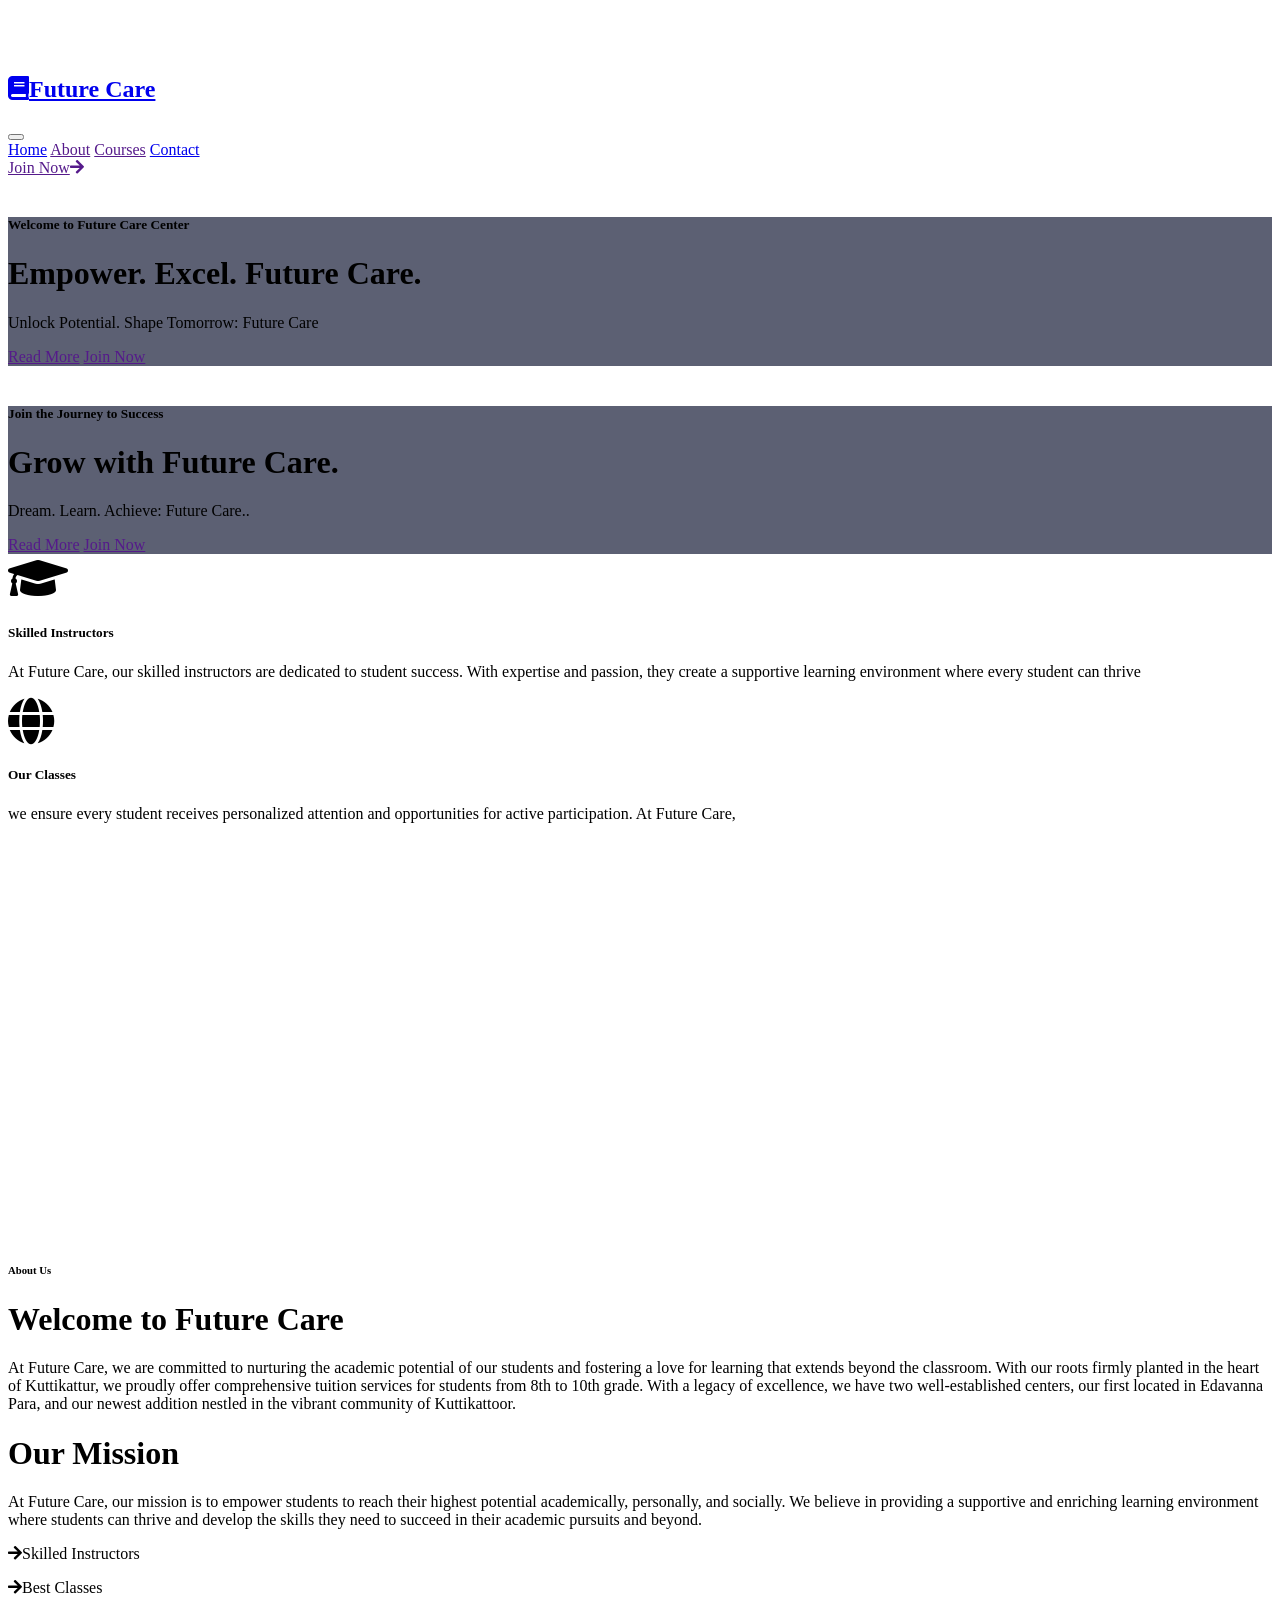
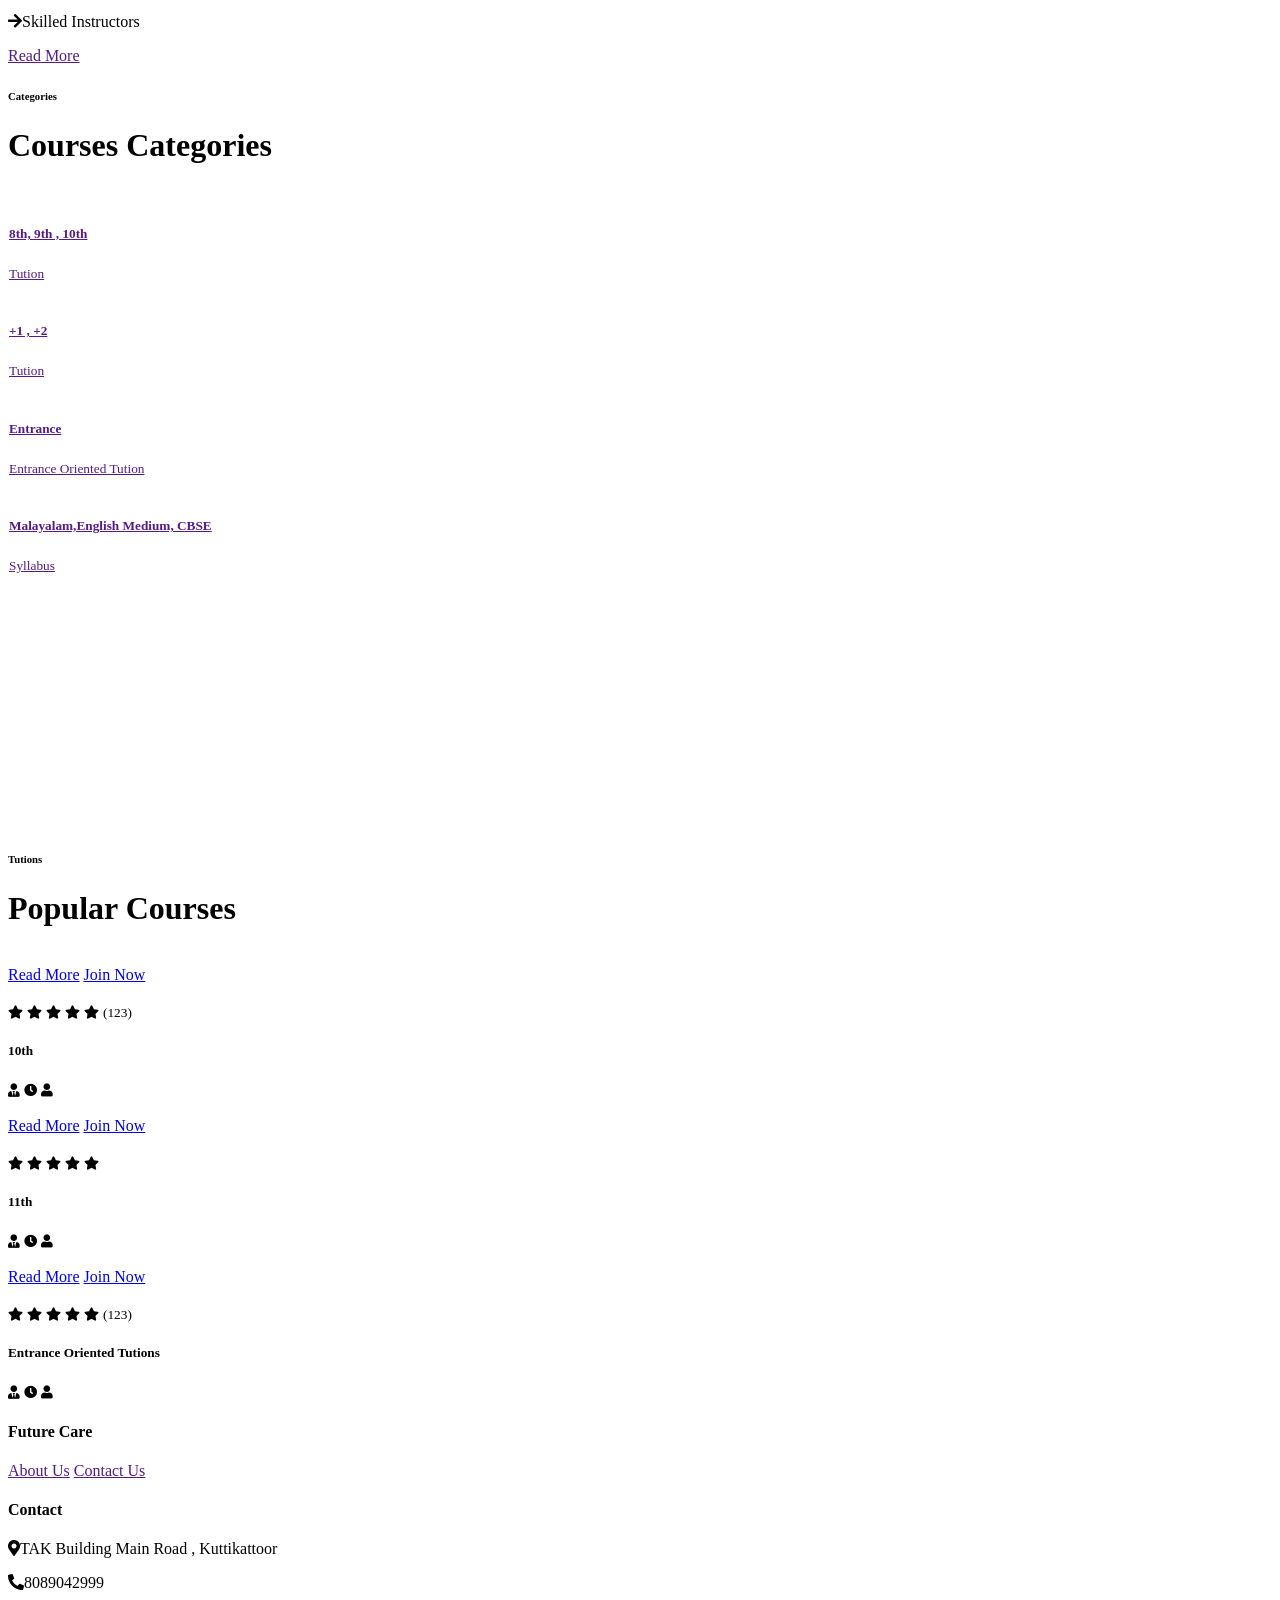
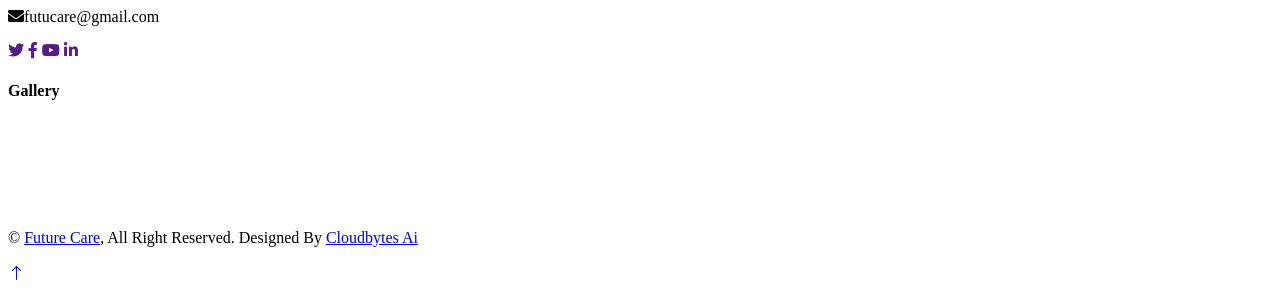
==== index.html @ c629305c "intial_commit" ====
<!DOCTYPE html>
<html lang="en">

<head>
    <meta charset="utf-8">
    <title>Future Care Tution Center</title>
    <meta content="width=device-width, initial-scale=1.0" name="viewport">
    <meta content="" name="keywords">
    <meta content="" name="description">

    <!-- Favicon -->
    <link href="img/favicon.ico" rel="icon">

    <!-- Google Web Fonts -->
    <link rel="preconnect" href="https://fonts.googleapis.com">
    <link rel="preconnect" href="https://fonts.gstatic.com" crossorigin>
    <link href="https://fonts.googleapis.com/css2?family=Heebo:wght@400;500;600&family=Nunito:wght@600;700;800&display=swap" rel="stylesheet">

    <!-- Icon Font Stylesheet -->
    <link href="https://cdnjs.cloudflare.com/ajax/libs/font-awesome/5.10.0/css/all.min.css" rel="stylesheet">
    <link href="https://cdn.jsdelivr.net/npm/bootstrap-icons@1.4.1/font/bootstrap-icons.css" rel="stylesheet">

    <!-- Libraries Stylesheet -->
    <link href="lib/animate/animate.min.css" rel="stylesheet">
    <link href="lib/owlcarousel/assets/owl.carousel.min.css" rel="stylesheet">

    <!-- Customized Bootstrap Stylesheet -->
    <link href="css/bootstrap.min.css" rel="stylesheet">

    <!-- Template Stylesheet -->
    <link href="css/style.css" rel="stylesheet">
</head>

<body>
    <!-- Spinner Start -->
    <div id="spinner" class="show bg-white position-fixed translate-middle w-100 vh-100 top-50 start-50 d-flex align-items-center justify-content-center">
        <div class="spinner-border text-primary" style="width: 3rem; height: 3rem;" role="status">
            <span class="sr-only">Loading...</span>
        </div>
    </div>
    <!-- Spinner End -->


    <!-- Navbar Start -->
    <nav class="navbar navbar-expand-lg bg-white navbar-light shadow sticky-top p-0">
        <a href="index.html" class="navbar-brand d-flex align-items-center px-4 px-lg-5">
            <h2 class="m-0 text-primary"><i class="fa fa-book me-3"></i>Future Care</h2>
        </a>
        <button type="button" class="navbar-toggler me-4" data-bs-toggle="collapse" data-bs-target="#navbarCollapse">
            <span class="navbar-toggler-icon"></span>
        </button>
        <div class="collapse navbar-collapse" id="navbarCollapse">
            <div class="navbar-nav ms-auto p-4 p-lg-0">
                <a href="index.html" class="nav-item nav-link active">Home</a>
                <a href="" class="nav-item nav-link">About</a>
                <a href="" class="nav-item nav-link">Courses</a>
                <!-- <div class="nav-item dropdown">
                    <a href="#" class="nav-link dropdown-toggle" data-bs-toggle="dropdown">Pages</a>
                    <div class="dropdown-menu fade-down m-0">
                        <a href="team.html" class="dropdown-item">Our Team</a>
                        <a href="testimonial.html" class="dropdown-item">Testimonial</a>
                        <a href="404.html" class="dropdown-item">404 Page</a>
                    </div>
                </div> -->
                <a href="contact.html" class="nav-item nav-link">Contact</a>
            </div>
            <a href="" class="btn btn-primary py-4 px-lg-5 d-none d-lg-block">Join Now<i class="fa fa-arrow-right ms-3"></i></a>
        </div>
    </nav>
    <!-- Navbar End -->


    <!-- Carousel Start -->
    <div class="container-fluid p-0 mb-5">
        <div class="owl-carousel header-carousel position-relative">
            <div class="owl-carousel-item position-relative">
                <img class="img-fluid" src="img/carousel-1.jpg" alt="">
                <div class="position-absolute top-0 start-0 w-100 h-100 d-flex align-items-center" style="background: rgba(24, 29, 56, .7);">
                    <div class="container">
                        <div class="row justify-content-start">
                            <div class="col-sm-10 col-lg-8">
                                <h5 class="text-primary text-uppercase mb-3 animated slideInDown">Welcome to Future Care Center</h5>
                                <h1 class="display-3 text-white animated slideInDown">Empower. Excel. Future Care.</h1>
                                <p class="fs-5 text-white mb-4 pb-2">Unlock Potential. Shape Tomorrow: Future Care</p>
                                <a href="" class="btn btn-primary py-md-3 px-md-5 me-3 animated slideInLeft">Read More</a>
                                <a href="" class="btn btn-light py-md-3 px-md-5 animated slideInRight">Join Now</a>
                            </div>
                        </div>
                    </div>
                </div>
            </div>
            <div class="owl-carousel-item position-relative">
                <img class="img-fluid" src="img/carousel-2.jpg" alt="">
                <div class="position-absolute top-0 start-0 w-100 h-100 d-flex align-items-center" style="background: rgba(24, 29, 56, .7);">
                    <div class="container">
                        <div class="row justify-content-start">
                            <div class="col-sm-10 col-lg-8">
                                <h5 class="text-primary text-uppercase mb-3 animated slideInDown">Join the Journey to Success </h5>
                                <h1 class="display-3 text-white animated slideInDown">Grow with Future Care.</h1>
                                <p class="fs-5 text-white mb-4 pb-2">Dream. Learn. Achieve: Future Care..</p>
                                <a href="" class="btn btn-primary py-md-3 px-md-5 me-3 animated slideInLeft">Read More</a>
                                <a href="" class="btn btn-light py-md-3 px-md-5 animated slideInRight">Join Now</a>
                            </div>
                        </div>
                    </div>
                </div>
            </div>
        </div>
    </div>
    <!-- Carousel End -->


    <!-- Service Start -->
    <div class="container-xxl py-5">
        <div class="container">
            <div class="row g-4">
                <div class="col-lg-3 col-sm-6 wow fadeInUp" data-wow-delay="0.1s">
                    <div class="service-item text-center pt-3">
                        <div class="p-4">
                            <i class="fa fa-3x fa-graduation-cap text-primary mb-4"></i>
                            <h5 class="mb-3">Skilled Instructors</h5>
                            <p>At Future Care, our skilled instructors are dedicated to student success. With expertise and passion, they create a supportive learning environment where every student can thrive</p>
                        </div>
                    </div>
                </div>
                <div class="col-lg-3 col-sm-6 wow fadeInUp" data-wow-delay="0.3s">
                    <div class="service-item text-center pt-3">
                        <div class="p-4">
                            <i class="fa fa-3x fa-globe text-primary mb-4"></i>
                            <h5 class="mb-3">Our Classes</h5>
                            <p>we ensure every student receives personalized attention and opportunities for active participation. At Future Care,</p>
                        </div>
                    </div>
                </div>
                <!-- <div class="col-lg-3 col-sm-6 wow fadeInUp" data-wow-delay="0.5s">
                    <div class="service-item text-center pt-3">
                        <div class="p-4">
                            <i class="fa fa-3x fa-home text-primary mb-4"></i>
                            <h5 class="mb-3">Home Projects</h5>
                            <p>Diam elitr kasd sed at elitr sed ipsum justo dolor sed clita amet diam</p>
                        </div>
                    </div>
                </div>
                <div class="col-lg-3 col-sm-6 wow fadeInUp" data-wow-delay="0.7s">
                    <div class="service-item text-center pt-3">
                        <div class="p-4">
                            <i class="fa fa-3x fa-book-open text-primary mb-4"></i>
                            <h5 class="mb-3">Book Library</h5>
                            <p>Diam elitr kasd sed at elitr sed ipsum justo dolor sed clita amet diam</p>
                        </div>
                    </div>
                </div> -->
            </div>
        </div>
    </div>
    <!-- Service End -->


    <!-- About Start -->
    <div class="container-xxl py-5">
        <div class="container">
            <div class="row g-5">
                <div class="col-lg-6 wow fadeInUp" data-wow-delay="0.1s" style="min-height: 400px;">
                    <div class="position-relative h-100">
                        <img class="img-fluid position-absolute w-100 h-100" src="img/about.jpg" alt="" style="object-fit: cover;">
                    </div>
                </div>
                <div class="col-lg-6 wow fadeInUp" data-wow-delay="0.3s">
                    <h6 class="section-title bg-white text-start text-primary pe-3">About Us</h6>
                    <h1 class="mb-4">Welcome to Future Care</h1>
                    <p class="mb-4">At Future Care, we are committed to nurturing the academic potential of our students and fostering a love for learning that extends beyond the classroom. With our roots firmly planted in the heart of Kuttikattur, we proudly offer comprehensive tuition services for students from 8th to 10th grade. With a legacy of excellence, we have two well-established centers, our first located in Edavanna Para, and our newest addition nestled in the vibrant community of Kuttikattoor.</p>

                    <h1 class="mb-4">Our Mission</h1>
                    <p class="mb-4">At Future Care, our mission is to empower students to reach their highest potential academically, personally, and socially. We believe in providing a supportive and enriching learning environment where students can thrive and develop the skills they need to succeed in their academic pursuits and beyond.</p>
                    <div class="row gy-2 gx-4 mb-4">
                        <div class="col-sm-6">
                            <p class="mb-0"><i class="fa fa-arrow-right text-primary me-2"></i>Skilled Instructors</p>
                        </div>
                        <div class="col-sm-6">
                            <p class="mb-0"><i class="fa fa-arrow-right text-primary me-2"></i>Best Classes</p>
                        </div>
                        <!-- <div class="col-sm-6">
                            <p class="mb-0"><i class="fa fa-arrow-right text-primary me-2"></i>International Certificate</p>
                        </div> -->
                        <div class="col-sm-6">
                            <p class="mb-0"><i class="fa fa-arrow-right text-primary me-2"></i>Skilled Instructors</p>
                        </div>
                        <!-- <div class="col-sm-6">
                            <p class="mb-0"><i class="fa fa-arrow-right text-primary me-2"></i>Online Classes</p>
                        </div>
                        <div class="col-sm-6">
                            <p class="mb-0"><i class="fa fa-arrow-right text-primary me-2"></i>International Certificate</p>
                        </div> -->
                    </div>
                    <a class="btn btn-primary py-3 px-5 mt-2" href="">Read More</a>
                </div>
            </div>
        </div>
    </div>
    <!-- About End -->


    <!-- Categories Start -->
    <div class="container-xxl py-5 category">
        <div class="container">
            <div class="text-center wow fadeInUp" data-wow-delay="0.1s">
                <h6 class="section-title bg-white text-center text-primary px-3">Categories</h6>
                <h1 class="mb-5">Courses Categories</h1>
            </div>
            <div class="row g-3">
                <div class="col-lg-7 col-md-6">
                    <div class="row g-3">
                        <div class="col-lg-12 col-md-12 wow zoomIn" data-wow-delay="0.1s">
                            <a class="position-relative d-block overflow-hidden" href="">
                                <img class="img-fluid" src="img/cat-1.jpg" alt="">
                                <div class="bg-white text-center position-absolute bottom-0 end-0 py-2 px-3" style="margin: 1px;">
                                    <h5 class="m-0">8th, 9th , 10th</h5>
                                    <small class="text-primary">Tution</small>
                                </div>
                            </a>
                        </div>
                        <div class="col-lg-6 col-md-12 wow zoomIn" data-wow-delay="0.3s">
                            <a class="position-relative d-block overflow-hidden" href="">
                                <img class="img-fluid" src="img/cat-2.jpg" alt="">
                                <div class="bg-white text-center position-absolute bottom-0 end-0 py-2 px-3" style="margin: 1px;">
                                    <h5 class="m-0">+1 , +2 </h5>
                                    <small class="text-primary">Tution</small>
                                </div>
                            </a>
                        </div>
                        <div class="col-lg-6 col-md-12 wow zoomIn" data-wow-delay="0.5s">
                            <a class="position-relative d-block overflow-hidden" href="">
                                <img class="img-fluid" src="img/cat-3.jpg" alt="">
                                <div class="bg-white text-center position-absolute bottom-0 end-0 py-2 px-3" style="margin: 1px;">
                                    <h5 class="m-0">Entrance</h5>
                                    <small class="text-primary">Entrance Oriented Tution</small>
                                </div>
                            </a>
                        </div>
                    </div>
                </div>
                <div class="col-lg-5 col-md-6 wow zoomIn" data-wow-delay="0.7s" style="min-height: 350px;">
                    <a class="position-relative d-block h-100 overflow-hidden" href="">
                        <img class="img-fluid position-absolute w-100 h-100" src="img/cat-4.jpg" alt="" style="object-fit: cover;">
                        <div class="bg-white text-center position-absolute bottom-0 end-0 py-2 px-3" style="margin:  1px;">
                            <h5 class="m-0">Malayalam,English Medium, CBSE</h5>
                            <small class="text-primary">Syllabus</small>
                        </div>
                    </a>
                </div>
            </div>
        </div>
    </div>
    <!-- Categories Start -->


    <!-- Courses Start -->
    <div class="container-xxl py-5">
        <div class="container">
            <div class="text-center wow fadeInUp" data-wow-delay="0.1s">
                <h6 class="section-title bg-white text-center text-primary px-3">Tutions</h6>
                <h1 class="mb-5">Popular Courses</h1>
            </div>
            <div class="row g-4 justify-content-center">
                <div class="col-lg-4 col-md-6 wow fadeInUp" data-wow-delay="0.1s">
                    <div class="course-item bg-light">
                        <div class="position-relative overflow-hidden">
                            <img class="img-fluid" src="img/course-1.jpg" alt="">
                            <div class="w-100 d-flex justify-content-center position-absolute bottom-0 start-0 mb-4">
                                <a href="#" class="flex-shrink-0 btn btn-sm btn-primary px-3 border-end" style="border-radius: 30px 0 0 30px;">Read More</a>
                                <a href="#" class="flex-shrink-0 btn btn-sm btn-primary px-3" style="border-radius: 0 30px 30px 0;">Join Now</a>
                            </div>
                        </div>
                        <div class="text-center p-4 pb-0">
                            <h3 class="mb-0"></h3>
                            <div class="mb-3">
                                <small class="fa fa-star text-primary"></small>
                                <small class="fa fa-star text-primary"></small>
                                <small class="fa fa-star text-primary"></small>
                                <small class="fa fa-star text-primary"></small>
                                <small class="fa fa-star text-primary"></small>
                                <small>(123)</small>
                            </div>
                            <h5 class="mb-4">10th</h5>
                        </div>
                        <div class="d-flex border-top">
                            <small class="flex-fill text-center border-end py-2"><i class="fa fa-user-tie text-primary me-2"></i></small>
                            <small class="flex-fill text-center border-end py-2"><i class="fa fa-clock text-primary me-2"></i></small>
                            <small class="flex-fill text-center py-2"><i class="fa fa-user text-primary me-2"></i></small>
                        </div>
                    </div>
                </div>
                <div class="col-lg-4 col-md-6 wow fadeInUp" data-wow-delay="0.3s">
                    <div class="course-item bg-light">
                        <div class="position-relative overflow-hidden">
                            <img class="img-fluid" src="img/course-2.jpg" alt="">
                            <div class="w-100 d-flex justify-content-center position-absolute bottom-0 start-0 mb-4">
                                <a href="#" class="flex-shrink-0 btn btn-sm btn-primary px-3 border-end" style="border-radius: 30px 0 0 30px;">Read More</a>
                                <a href="#" class="flex-shrink-0 btn btn-sm btn-primary px-3" style="border-radius: 0 30px 30px 0;">Join Now</a>
                            </div>
                        </div>
                        <div class="text-center p-4 pb-0">
                            <h3 class="mb-0"></h3>
                            <div class="mb-3">
                                <small class="fa fa-star text-primary"></small>
                                <small class="fa fa-star text-primary"></small>
                                <small class="fa fa-star text-primary"></small>
                                <small class="fa fa-star text-primary"></small>
                                <small class="fa fa-star text-primary"></small>
                                <small></small>
                            </div>
                            <h5 class="mb-4">11th</h5>
                        </div>
                        <div class="d-flex border-top">
                            <small class="flex-fill text-center border-end py-2"><i class="fa fa-user-tie text-primary me-2"></i></small>
                            <small class="flex-fill text-center border-end py-2"><i class="fa fa-clock text-primary me-2"></i></small>
                            <small class="flex-fill text-center py-2"><i class="fa fa-user text-primary me-2"></i></small>
                        </div>
                    </div>
                </div>
                <div class="col-lg-4 col-md-6 wow fadeInUp" data-wow-delay="0.5s">
                    <div class="course-item bg-light">
                        <div class="position-relative overflow-hidden">
                            <img class="img-fluid" src="img/course-3.jpg" alt="">
                            <div class="w-100 d-flex justify-content-center position-absolute bottom-0 start-0 mb-4">
                                <a href="#" class="flex-shrink-0 btn btn-sm btn-primary px-3 border-end" style="border-radius: 30px 0 0 30px;">Read More</a>
                                <a href="#" class="flex-shrink-0 btn btn-sm btn-primary px-3" style="border-radius: 0 30px 30px 0;">Join Now</a>
                            </div>
                        </div>
                        <div class="text-center p-4 pb-0">
                            <h3 class="mb-0"></h3>
                            <div class="mb-3">
                                <small class="fa fa-star text-primary"></small>
                                <small class="fa fa-star text-primary"></small>
                                <small class="fa fa-star text-primary"></small>
                                <small class="fa fa-star text-primary"></small>
                                <small class="fa fa-star text-primary"></small>
                                <small>(123)</small>
                            </div>
                            <h5 class="mb-4">Entrance Oriented Tutions</h5>
                        </div>
                        <div class="d-flex border-top">
                            <small class="flex-fill text-center border-end py-2"><i class="fa fa-user-tie text-primary me-2"></i></small>
                            <small class="flex-fill text-center border-end py-2"><i class="fa fa-clock text-primary me-2"></i></small>
                            <small class="flex-fill text-center py-2"><i class="fa fa-user text-primary me-2"></i></small>
                        </div>
                    </div>
                </div>
            </div>
        </div>
    </div>
    <!-- Courses End -->


    <!-- Team Start -->
    <!-- <div class="container-xxl py-5">
        <div class="container">
            <div class="text-center wow fadeInUp" data-wow-delay="0.1s">
                <h6 class="section-title bg-white text-center text-primary px-3">Instructors</h6>
                <h1 class="mb-5">Expert Instructors</h1>
            </div>
            <div class="row g-4">
                <div class="col-lg-3 col-md-6 wow fadeInUp" data-wow-delay="0.1s">
                    <div class="team-item bg-light">
                        <div class="overflow-hidden">
                            <img class="img-fluid" src="img/team-1.jpg" alt="">
                        </div>
                        <div class="position-relative d-flex justify-content-center" style="margin-top: -23px;">
                            <div class="bg-light d-flex justify-content-center pt-2 px-1">
                                <a class="btn btn-sm-square btn-primary mx-1" href=""><i class="fab fa-facebook-f"></i></a>
                                <a class="btn btn-sm-square btn-primary mx-1" href=""><i class="fab fa-twitter"></i></a>
                                <a class="btn btn-sm-square btn-primary mx-1" href=""><i class="fab fa-instagram"></i></a>
                            </div>
                        </div>
                        <div class="text-center p-4">
                            <h5 class="mb-0">Instructor Name</h5>
                            <small>Designation</small>
                        </div>
                    </div>
                </div>
                <div class="col-lg-3 col-md-6 wow fadeInUp" data-wow-delay="0.3s">
                    <div class="team-item bg-light">
                        <div class="overflow-hidden">
                            <img class="img-fluid" src="img/team-2.jpg" alt="">
                        </div>
                        <div class="position-relative d-flex justify-content-center" style="margin-top: -23px;">
                            <div class="bg-light d-flex justify-content-center pt-2 px-1">
                                <a class="btn btn-sm-square btn-primary mx-1" href=""><i class="fab fa-facebook-f"></i></a>
                                <a class="btn btn-sm-square btn-primary mx-1" href=""><i class="fab fa-twitter"></i></a>
                                <a class="btn btn-sm-square btn-primary mx-1" href=""><i class="fab fa-instagram"></i></a>
                            </div>
                        </div>
                        <div class="text-center p-4">
                            <h5 class="mb-0">Instructor Name</h5>
                            <small>Designation</small>
                        </div>
                    </div>
                </div>
                <div class="col-lg-3 col-md-6 wow fadeInUp" data-wow-delay="0.5s">
                    <div class="team-item bg-light">
                        <div class="overflow-hidden">
                            <img class="img-fluid" src="img/team-3.jpg" alt="">
                        </div>
                        <div class="position-relative d-flex justify-content-center" style="margin-top: -23px;">
                            <div class="bg-light d-flex justify-content-center pt-2 px-1">
                                <a class="btn btn-sm-square btn-primary mx-1" href=""><i class="fab fa-facebook-f"></i></a>
                                <a class="btn btn-sm-square btn-primary mx-1" href=""><i class="fab fa-twitter"></i></a>
                                <a class="btn btn-sm-square btn-primary mx-1" href=""><i class="fab fa-instagram"></i></a>
                            </div>
                        </div>
                        <div class="text-center p-4">
                            <h5 class="mb-0">Instructor Name</h5>
                            <small>Designation</small>
                        </div>
                    </div>
                </div>
                <div class="col-lg-3 col-md-6 wow fadeInUp" data-wow-delay="0.7s">
                    <div class="team-item bg-light">
                        <div class="overflow-hidden">
                            <img class="img-fluid" src="img/team-4.jpg" alt="">
                        </div>
                        <div class="position-relative d-flex justify-content-center" style="margin-top: -23px;">
                            <div class="bg-light d-flex justify-content-center pt-2 px-1">
                                <a class="btn btn-sm-square btn-primary mx-1" href=""><i class="fab fa-facebook-f"></i></a>
                                <a class="btn btn-sm-square btn-primary mx-1" href=""><i class="fab fa-twitter"></i></a>
                                <a class="btn btn-sm-square btn-primary mx-1" href=""><i class="fab fa-instagram"></i></a>
                            </div>
                        </div>
                        <div class="text-center p-4">
                            <h5 class="mb-0">Instructor Name</h5>
                            <small>Designation</small>
                        </div>
                    </div>
                </div>
            </div>
        </div>
    </div> -->
    <!-- Team End -->


    <!-- Testimonial Start -->
    <!-- <div class="container-xxl py-5 wow fadeInUp" data-wow-delay="0.1s">
        <div class="container">
            <div class="text-center">
                <h6 class="section-title bg-white text-center text-primary px-3">Testimonial</h6>
                <h1 class="mb-5">Our Students Say!</h1>
            </div>
            <div class="owl-carousel testimonial-carousel position-relative">
                <div class="testimonial-item text-center">
                    <img class="border rounded-circle p-2 mx-auto mb-3" src="img/testimonial-1.jpg" style="width: 80px; height: 80px;">
                    <h5 class="mb-0">Client Name</h5>
                    <p>Profession</p>
                    <div class="testimonial-text bg-light text-center p-4">
                    <p class="mb-0">Tempor erat elitr rebum at clita. Diam dolor diam ipsum sit diam amet diam et eos. Clita erat ipsum et lorem et sit.</p>
                    </div>
                </div>
                <div class="testimonial-item text-center">
                    <img class="border rounded-circle p-2 mx-auto mb-3" src="img/testimonial-2.jpg" style="width: 80px; height: 80px;">
                    <h5 class="mb-0">Client Name</h5>
                    <p>Profession</p>
                    <div class="testimonial-text bg-light text-center p-4">
                    <p class="mb-0">Tempor erat elitr rebum at clita. Diam dolor diam ipsum sit diam amet diam et eos. Clita erat ipsum et lorem et sit.</p>
                    </div>
                </div>
                <div class="testimonial-item text-center">
                    <img class="border rounded-circle p-2 mx-auto mb-3" src="img/testimonial-3.jpg" style="width: 80px; height: 80px;">
                    <h5 class="mb-0">Client Name</h5>
                    <p>Profession</p>
                    <div class="testimonial-text bg-light text-center p-4">
                    <p class="mb-0">Tempor erat elitr rebum at clita. Diam dolor diam ipsum sit diam amet diam et eos. Clita erat ipsum et lorem et sit.</p>
                    </div>
                </div>
                <div class="testimonial-item text-center">
                    <img class="border rounded-circle p-2 mx-auto mb-3" src="img/testimonial-4.jpg" style="width: 80px; height: 80px;">
                    <h5 class="mb-0">Client Name</h5>
                    <p>Profession</p>
                    <div class="testimonial-text bg-light text-center p-4">
                    <p class="mb-0">Tempor erat elitr rebum at clita. Diam dolor diam ipsum sit diam amet diam et eos. Clita erat ipsum et lorem et sit.</p>
                    </div>
                </div>
            </div>
        </div>
    </div> -->
    <!-- Testimonial End -->
        

    <!-- Footer Start -->
    <div class="container-fluid bg-dark text-light footer pt-5 mt-5 wow fadeIn" data-wow-delay="0.1s">
        <div class="container py-5">
            <div class="row g-5">
                <div class="col-lg-3 col-md-6">
                    <h4 class="text-white mb-3">Future Care</h4>
                    <a class="btn btn-link" href="">About Us</a>
                    <a class="btn btn-link" href="">Contact Us</a>
                    <!-- <a class="btn btn-link" href="">Privacy Policy</a>
                    <a class="btn btn-link" href="">Terms & Condition</a>
                    <a class="btn btn-link" href="">FAQs & Help</a> -->
                </div>
                <div class="col-lg-3 col-md-6">
                    <h4 class="text-white mb-3">Contact</h4>
                    <p class="mb-2"><i class="fa fa-map-marker-alt me-3"></i>TAK Building Main Road , Kuttikattoor</p>
                    <p class="mb-2"><i class="fa fa-phone-alt me-3"></i>8089042999</p>
                    <p class="mb-2"><i class="fa fa-envelope me-3"></i>futucare@gmail.com</p>
                    <div class="d-flex pt-2">
                        <a class="btn btn-outline-light btn-social" href=""><i class="fab fa-twitter"></i></a>
                        <a class="btn btn-outline-light btn-social" href=""><i class="fab fa-facebook-f"></i></a>
                        <a class="btn btn-outline-light btn-social" href=""><i class="fab fa-youtube"></i></a>
                        <a class="btn btn-outline-light btn-social" href=""><i class="fab fa-linkedin-in"></i></a>
                    </div>
                </div>
                <div class="col-lg-3 col-md-6">
                    <h4 class="text-white mb-3">Gallery</h4>
                    <div class="row g-2 pt-2">
                        <div class="col-4">
                            <img class="img-fluid bg-light p-1" src="img/course-1.jpg" alt="">
                        </div>
                        <div class="col-4">
                            <img class="img-fluid bg-light p-1" src="img/course-2.jpg" alt="">
                        </div>
                        <div class="col-4">
                            <img class="img-fluid bg-light p-1" src="img/course-3.jpg" alt="">
                        </div>
                        <div class="col-4">
                            <img class="img-fluid bg-light p-1" src="img/course-2.jpg" alt="">
                        </div>
                        <div class="col-4">
                            <img class="img-fluid bg-light p-1" src="img/course-3.jpg" alt="">
                        </div>
                        <div class="col-4">
                            <img class="img-fluid bg-light p-1" src="img/course-1.jpg" alt="">
                        </div>
                    </div>
                </div>
                <!-- <div class="col-lg-3 col-md-6">
                    <h4 class="text-white mb-3">Newsletter</h4>
                    <p>Dolor amet sit justo amet elitr clita ipsum elitr est.</p>
                    <div class="position-relative mx-auto" style="max-width: 400px;">
                        <input class="form-control border-0 w-100 py-3 ps-4 pe-5" type="text" placeholder="Your email">
                        <button type="button" class="btn btn-primary py-2 position-absolute top-0 end-0 mt-2 me-2">SignUp</button>
                    </div>
                </div> -->
            </div>
        </div>
        <div class="container">
            <div class="copyright">
                <div class="row">
                    <div class="col-md-6 text-center text-md-start mb-3 mb-md-0">
                        &copy; <a class="border-bottom" href="#">Future Care</a>, All Right Reserved.

                        <!--/*** This template is free as long as you keep the footer author’s credit link/attribution link/backlink. If you'd like to use the template without the footer author’s credit link/attribution link/backlink, you can purchase the Credit Removal License from "https://htmlcodex.com/credit-removal". Thank you for your support. ***/-->
                        Designed By <a class="border-bottom" href="https://Cloudbytesai.com">Cloudbytes Ai</a><br><br>
                         <a class="border-bottom" href=""></a>
                    </div>
                    <!-- <div class="col-md-6 text-center text-md-end">
                        <div class="footer-menu">
                            <a href="">Home</a>
                            <a href="">Cookies</a>
                            <a href="">Help</a>
                            <a href="">FQAs</a>
                        </div>
                    </div> -->
                </div>
            </div>
        </div>
    </div>
    <!-- Footer End -->


    <!-- Back to Top -->
    <a href="#" class="btn btn-lg btn-primary btn-lg-square back-to-top"><i class="bi bi-arrow-up"></i></a>


    <!-- JavaScript Libraries -->
    <script src="https://code.jquery.com/jquery-3.4.1.min.js"></script>
    <script src="https://cdn.jsdelivr.net/npm/bootstrap@5.0.0/dist/js/bootstrap.bundle.min.js"></script>
    <script src="lib/wow/wow.min.js"></script>
    <script src="lib/easing/easing.min.js"></script>
    <script src="lib/waypoints/waypoints.min.js"></script>
    <script src="lib/owlcarousel/owl.carousel.min.js"></script>

    <!-- Template Javascript -->
    <script src="js/main.js"></script>
</body>

</html>
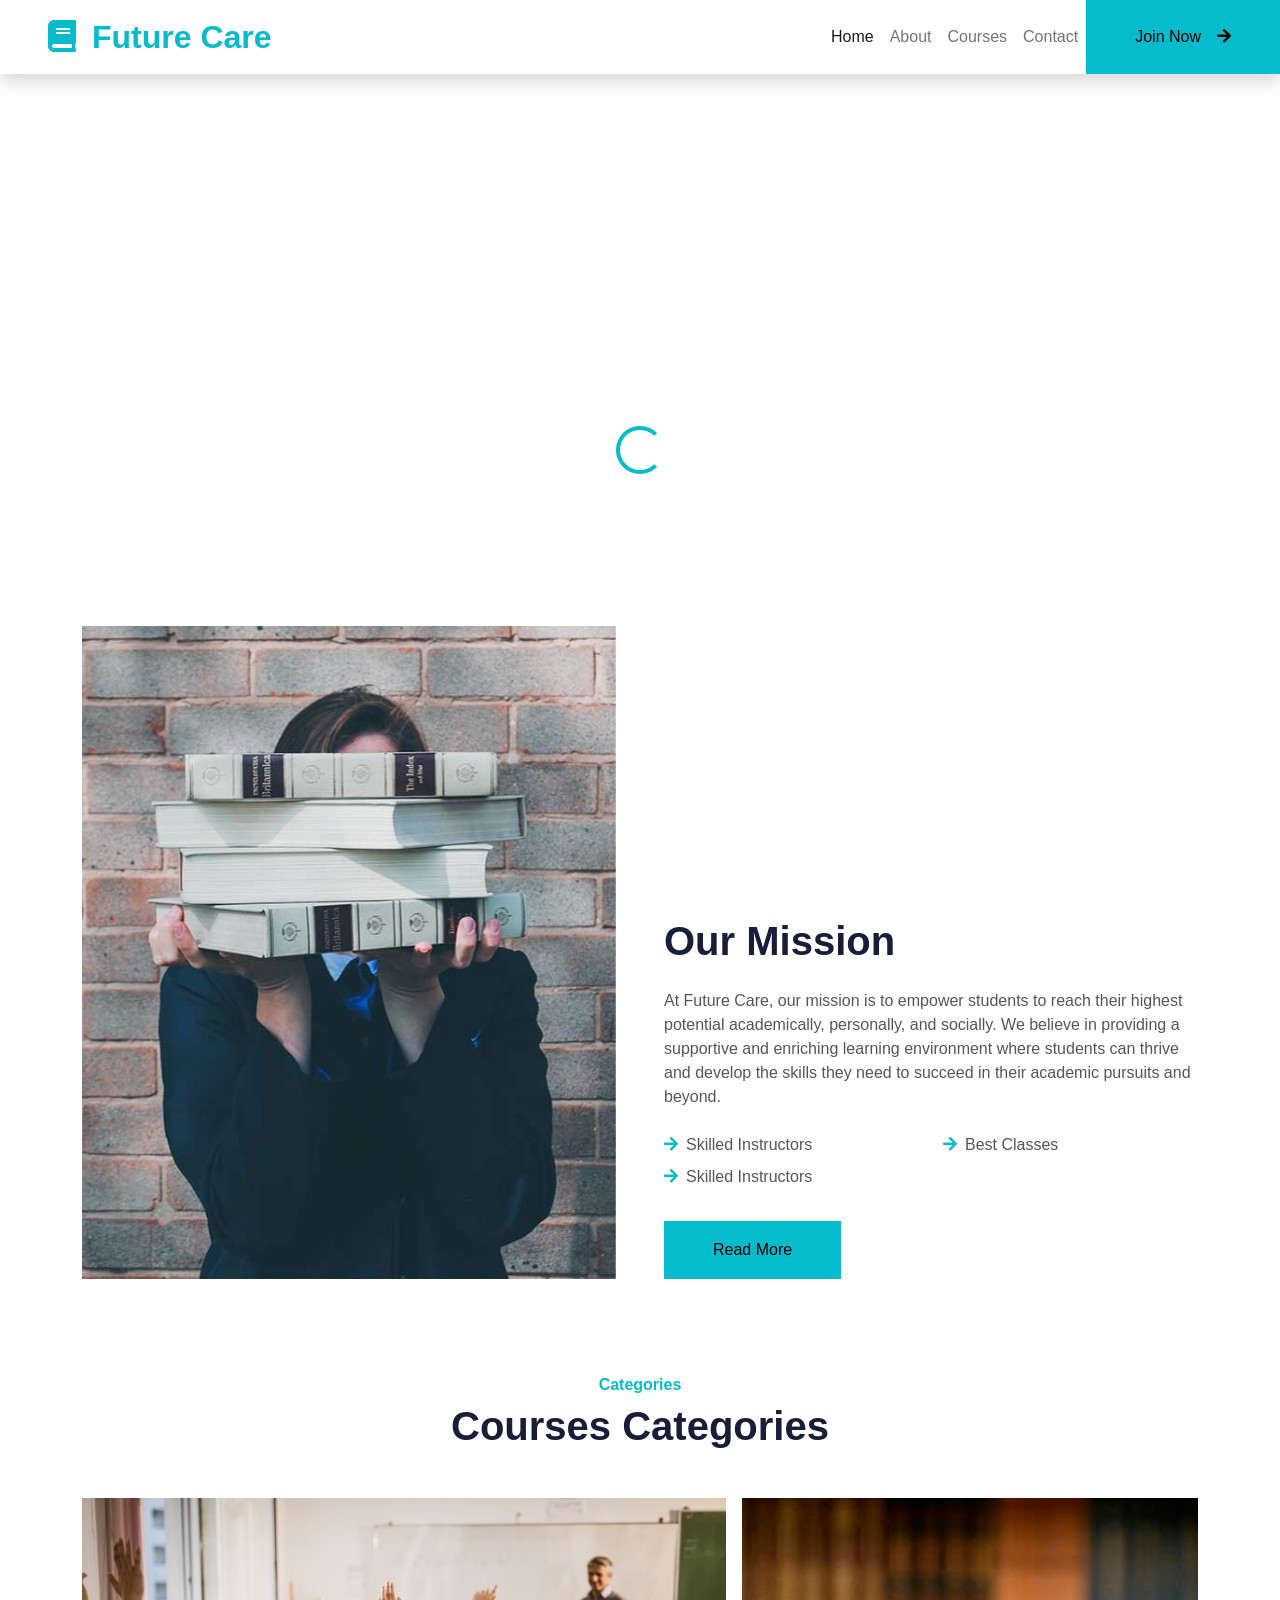
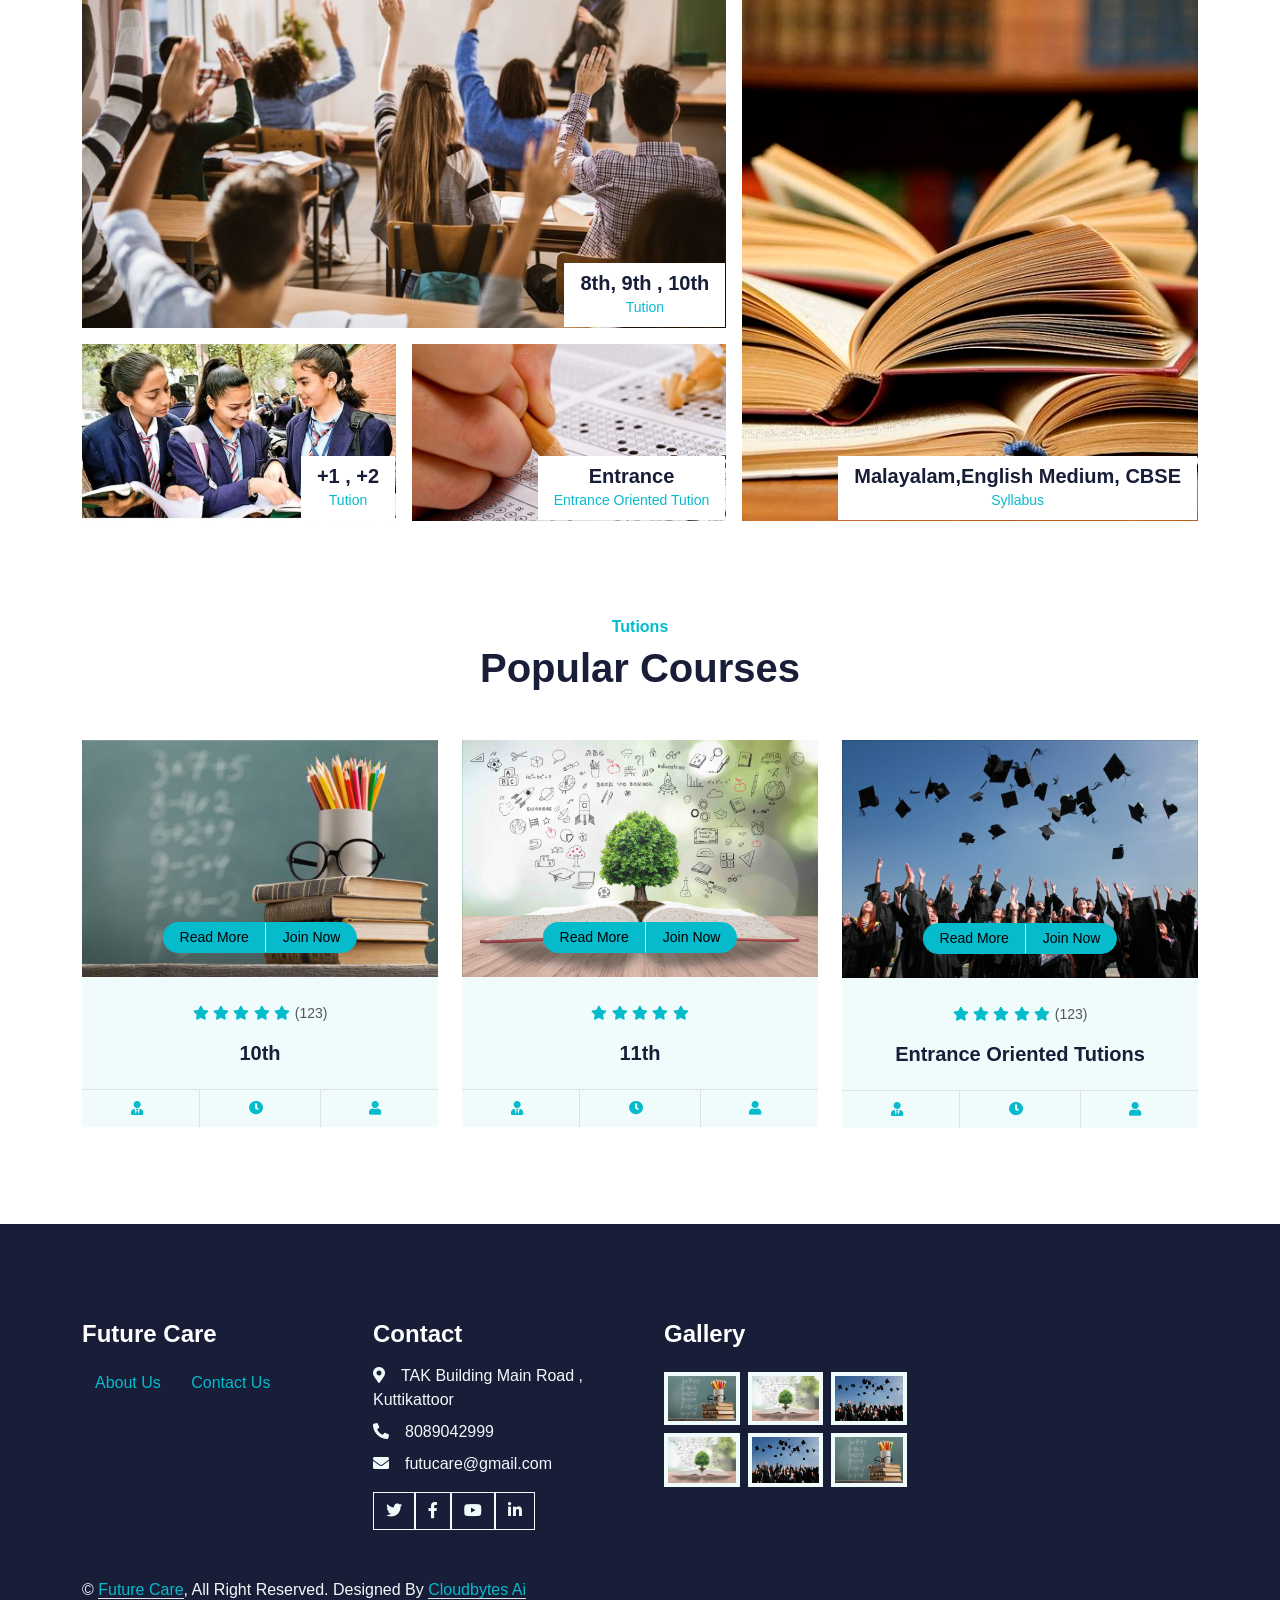
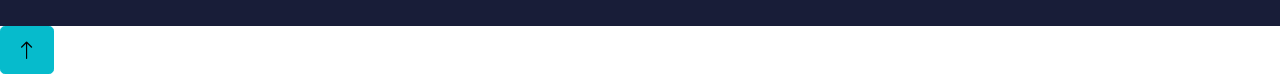
==== commit 4628ebab: "Update index.html" ====
--- a/index.html
+++ b/index.html
@@ -64,7 +64,7 @@
                 </div> -->
                 <a href="contact.html" class="nav-item nav-link">Contact</a>
             </div>
-            <a href="" class="btn btn-primary py-4 px-lg-5 d-none d-lg-block">Join Now<i class="fa fa-arrow-right ms-3"></i></a>
+            <a href="https://wa.me/8907087565?text=I'm%20interested" class="btn btn-primary py-4 px-lg-5 d-none d-lg-block">Join Now<i class="fa fa-arrow-right ms-3"></i></a>
         </div>
     </nav>
     <!-- Navbar End -->
@@ -83,7 +83,7 @@
                                 <h1 class="display-3 text-white animated slideInDown">Empower. Excel. Future Care.</h1>
                                 <p class="fs-5 text-white mb-4 pb-2">Unlock Potential. Shape Tomorrow: Future Care</p>
                                 <a href="" class="btn btn-primary py-md-3 px-md-5 me-3 animated slideInLeft">Read More</a>
-                                <a href="" class="btn btn-light py-md-3 px-md-5 animated slideInRight">Join Now</a>
+                                <a href=" https://wa.me/8907087565?text=I'm%20interested" class="btn btn-light py-md-3 px-md-5 animated slideInRight" target="_blank">Join Now</a>
                             </div>
                         </div>
                     </div>
@@ -99,7 +99,8 @@
                                 <h1 class="display-3 text-white animated slideInDown">Grow with Future Care.</h1>
                                 <p class="fs-5 text-white mb-4 pb-2">Dream. Learn. Achieve: Future Care..</p>
                                 <a href="" class="btn btn-primary py-md-3 px-md-5 me-3 animated slideInLeft">Read More</a>
-                                <a href="" class="btn btn-light py-md-3 px-md-5 animated slideInRight">Join Now</a>
+                                <a href=" https://wa.me/8907087565?text=I'm%20interested" class="btn btn-light py-md-3 px-md-5 animated slideInRight" target="_blank">Join Now</a>
+
                             </div>
                         </div>
                     </div>
@@ -348,6 +349,8 @@
                 </div>
             </div>
         </div>
+
+        
     </div>
     <!-- Courses End -->
 
@@ -565,6 +568,8 @@
     </div>
     <!-- Footer End -->
 
+   
+
 
     <!-- Back to Top -->
     <a href="#" class="btn btn-lg btn-primary btn-lg-square back-to-top"><i class="bi bi-arrow-up"></i></a>
@@ -582,4 +587,4 @@
     <script src="js/main.js"></script>
 </body>
 
-</html>+</html>
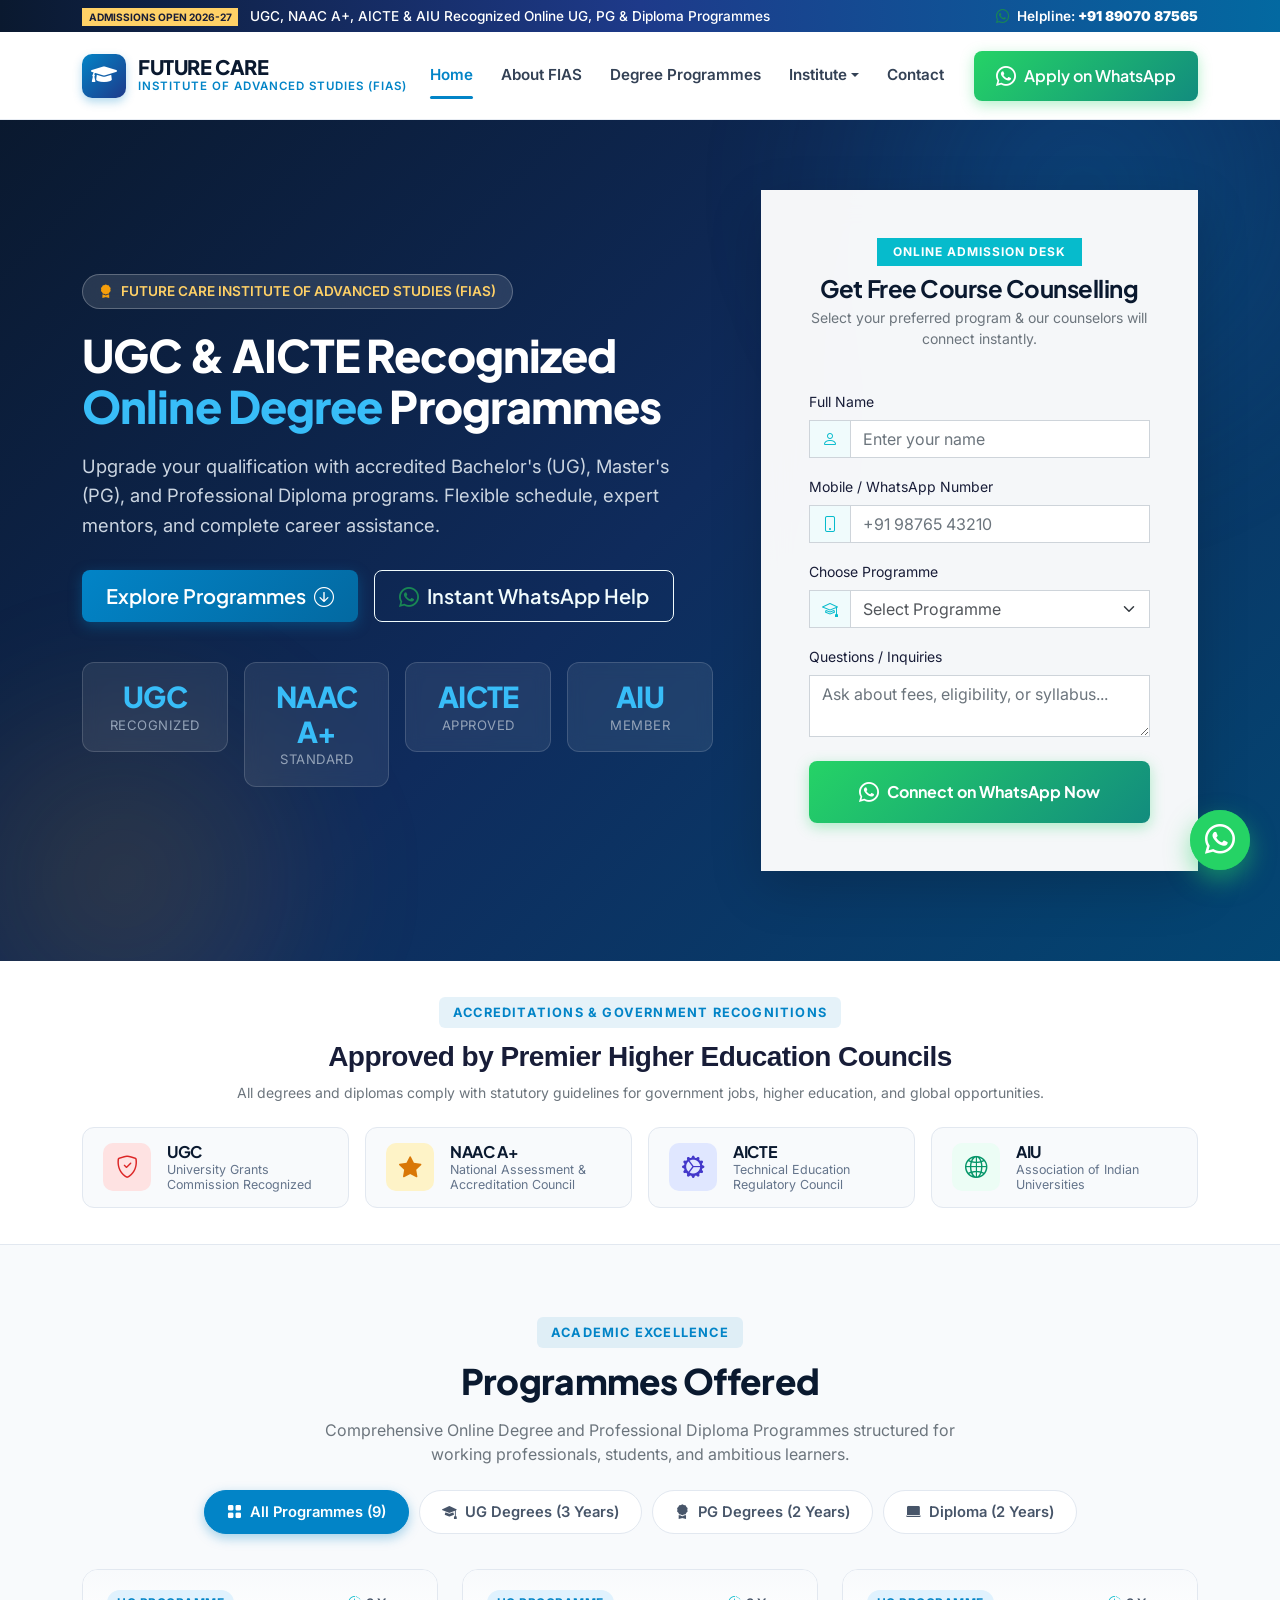
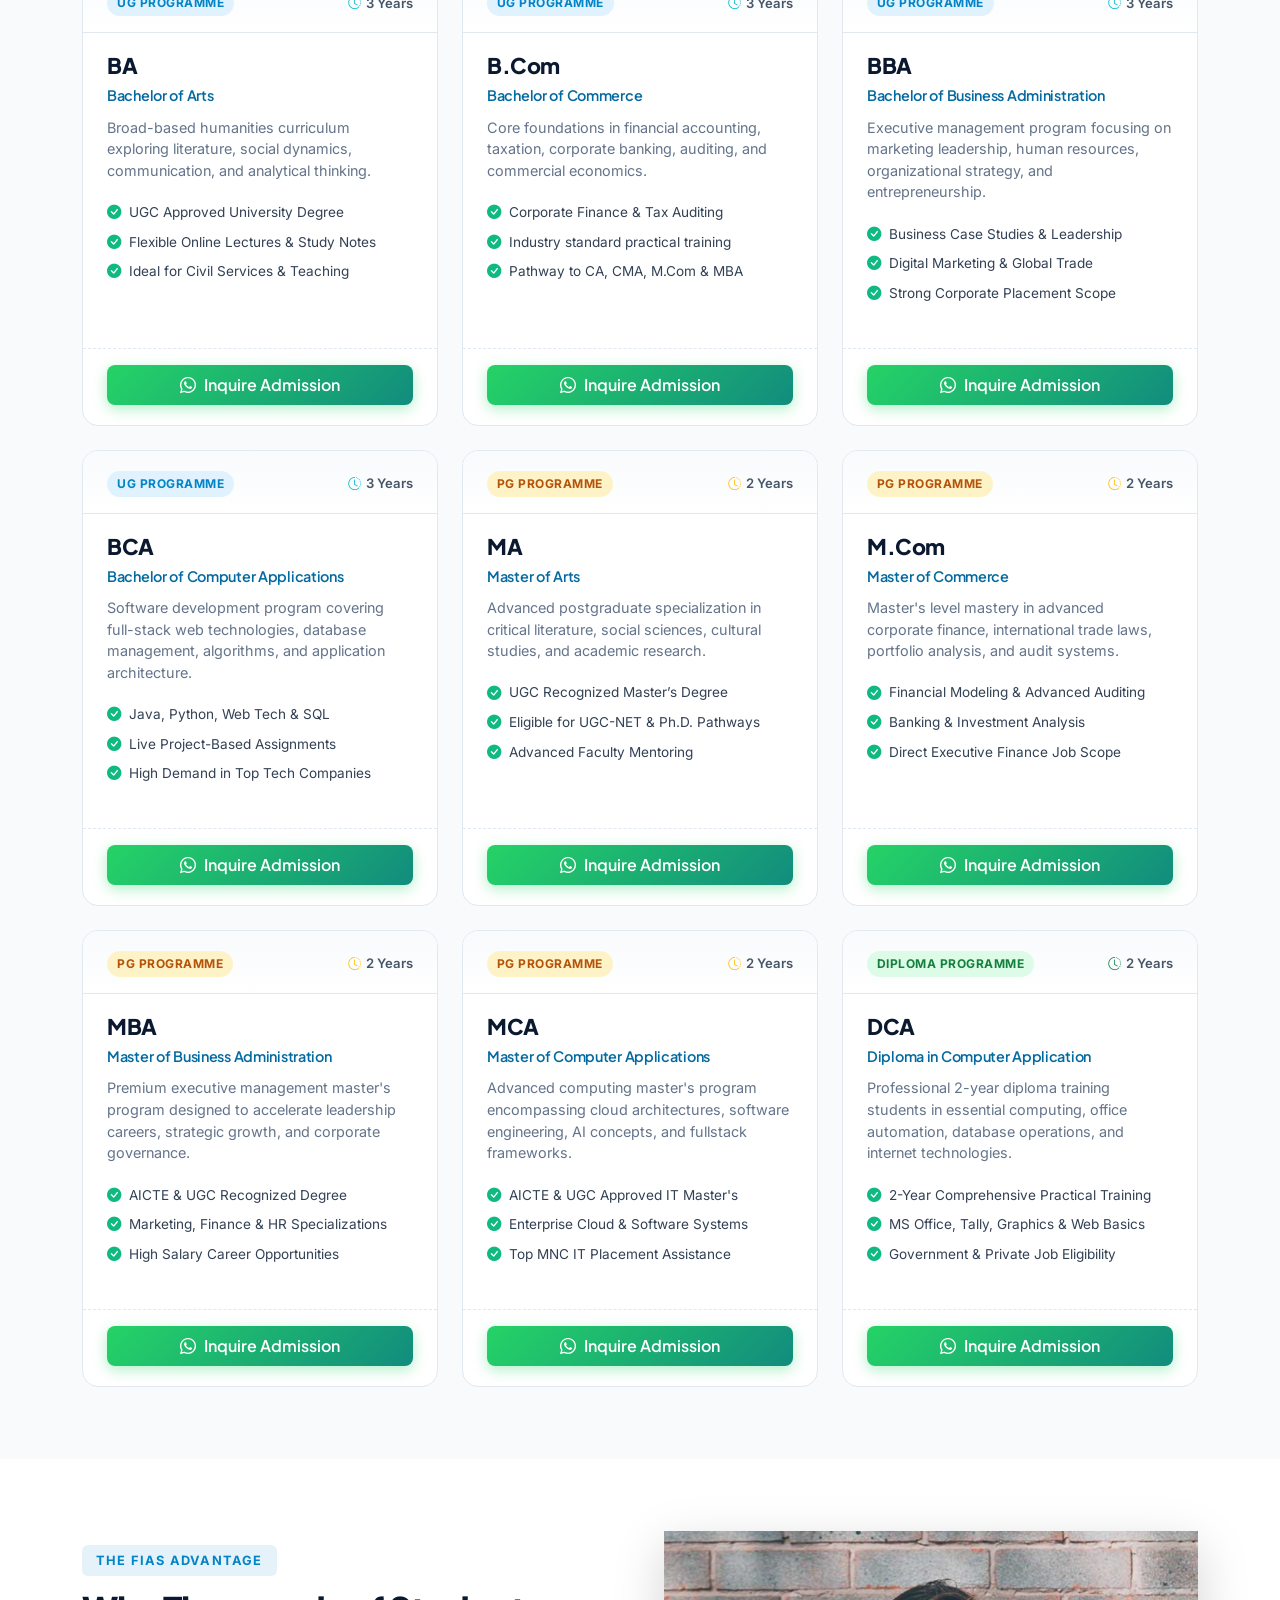
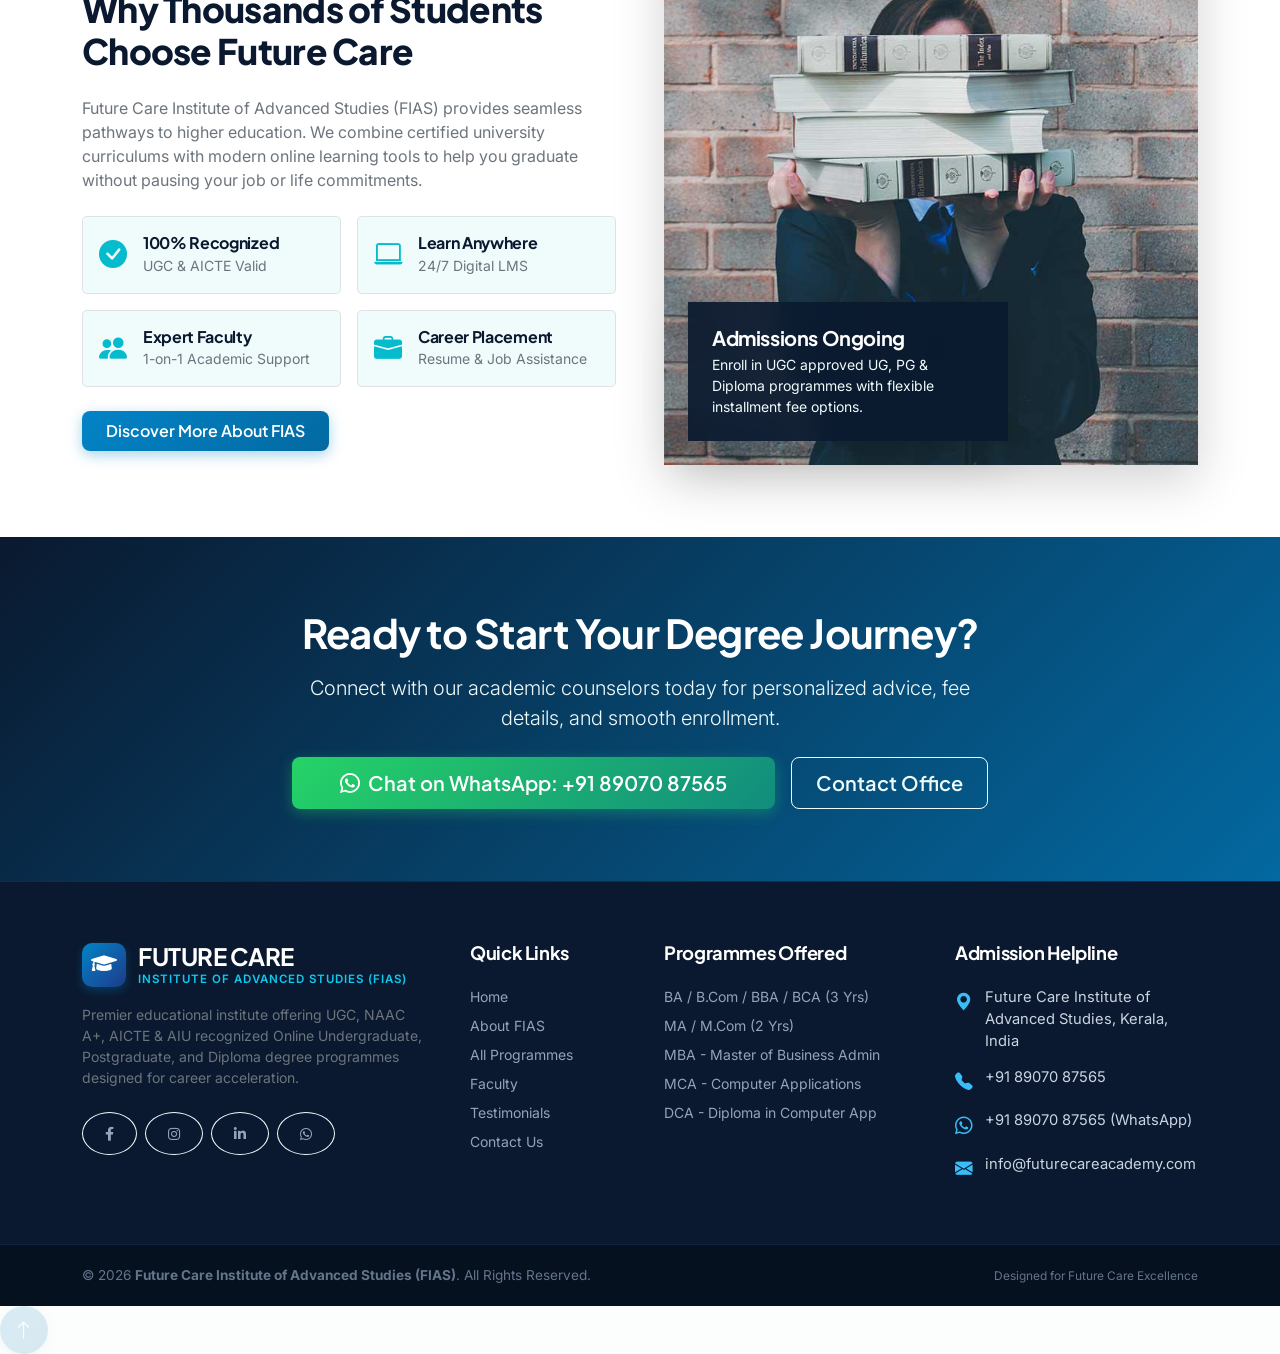
==== commit 0bd02352: "feat: update FIAS online degree programmes, regulatory recognitions, and premium UI redesign" ====
--- a/index.html
+++ b/index.html
@@ -3,10 +3,10 @@
 
 <head>
     <meta charset="utf-8">
-    <title>Future Care Tution Center</title>
+    <title>Future Care Institute of Advanced Studies (FIAS) | UGC Recognized Online Degree Programmes</title>
     <meta content="width=device-width, initial-scale=1.0" name="viewport">
-    <meta content="" name="keywords">
-    <meta content="" name="description">
+    <meta content="Future Care Institute of Advanced Studies, FIAS, Online Degree Programmes, UGC Approved, NAAC A+, AICTE, AIU, BA, BCom, BBA, BCA, MA, MCom, MBA, MCA, DCA" name="keywords">
+    <meta content="Future Care Institute of Advanced Studies (FIAS) offers UGC, NAAC A+, AICTE & AIU recognized Online UG, PG, and Diploma Programmes with flexible learning and career support." name="description">
 
     <!-- Favicon -->
     <link href="img/favicon.ico" rel="icon">
@@ -14,11 +14,11 @@
     <!-- Google Web Fonts -->
     <link rel="preconnect" href="https://fonts.googleapis.com">
     <link rel="preconnect" href="https://fonts.gstatic.com" crossorigin>
-    <link href="https://fonts.googleapis.com/css2?family=Heebo:wght@400;500;600&family=Nunito:wght@600;700;800&display=swap" rel="stylesheet">
+    <link href="https://fonts.googleapis.com/css2?family=Plus+Jakarta+Sans:wght@400;500;600;700;800&family=Inter:wght@300;400;500;600;700&display=swap" rel="stylesheet">
 
     <!-- Icon Font Stylesheet -->
-    <link href="https://cdnjs.cloudflare.com/ajax/libs/font-awesome/5.10.0/css/all.min.css" rel="stylesheet">
-    <link href="https://cdn.jsdelivr.net/npm/bootstrap-icons@1.4.1/font/bootstrap-icons.css" rel="stylesheet">
+    <link href="https://cdnjs.cloudflare.com/ajax/libs/font-awesome/5.15.4/css/all.min.css" rel="stylesheet">
+    <link href="https://cdn.jsdelivr.net/npm/bootstrap-icons@1.11.0/font/bootstrap-icons.css" rel="stylesheet">
 
     <!-- Libraries Stylesheet -->
     <link href="lib/animate/animate.min.css" rel="stylesheet">
@@ -35,549 +35,690 @@
     <!-- Spinner Start -->
     <div id="spinner" class="show bg-white position-fixed translate-middle w-100 vh-100 top-50 start-50 d-flex align-items-center justify-content-center">
         <div class="spinner-border text-primary" style="width: 3rem; height: 3rem;" role="status">
-            <span class="sr-only">Loading...</span>
+            <span class="visually-hidden">Loading Future Care...</span>
         </div>
     </div>
     <!-- Spinner End -->
 
+    <!-- Top Announcement Strip -->
+    <div class="top-notice-bar d-none d-md-block">
+        <div class="container d-flex justify-content-between align-items-center">
+            <div>
+                <span class="badge bg-gold text-dark me-2" style="background:#ffd166; font-weight:700;">ADMISSIONS OPEN 2026-27</span>
+                <span>UGC, NAAC A+, AICTE & AIU Recognized Online UG, PG & Diploma Programmes</span>
+            </div>
+            <div>
+                <a href="https://wa.me/+918907087565?text=Hello%20FIAS%20Admissions,%20I%20want%20information%20regarding%20Degree%20Admissions" target="_blank" class="text-white text-decoration-none">
+                    <i class="bi bi-whatsapp text-success me-1"></i> Helpline: <strong>+91 89070 87565</strong>
+                </a>
+            </div>
+        </div>
+    </div>
 
     <!-- Navbar Start -->
-    <nav class="navbar navbar-expand-lg bg-white navbar-light shadow sticky-top p-0">
-        <a href="index.html" class="navbar-brand d-flex align-items-center px-4 px-lg-5">
-            <h2 class="m-0 text-primary"><i class="fa fa-book me-3"></i>Future Care</h2>
-        </a>
-        <button type="button" class="navbar-toggler me-4" data-bs-toggle="collapse" data-bs-target="#navbarCollapse">
-            <span class="navbar-toggler-icon"></span>
-        </button>
-        <div class="collapse navbar-collapse" id="navbarCollapse">
-            <div class="navbar-nav ms-auto p-4 p-lg-0">
-                <a href="index.html" class="nav-item nav-link active">Home</a>
-                <a href="" class="nav-item nav-link">About</a>
-                <a href="" class="nav-item nav-link">Courses</a>
-                <!-- <div class="nav-item dropdown">
-                    <a href="#" class="nav-link dropdown-toggle" data-bs-toggle="dropdown">Pages</a>
-                    <div class="dropdown-menu fade-down m-0">
-                        <a href="team.html" class="dropdown-item">Our Team</a>
-                        <a href="testimonial.html" class="dropdown-item">Testimonial</a>
-                        <a href="404.html" class="dropdown-item">404 Page</a>
-                    </div>
-                </div> -->
-                <a href="contact.html" class="nav-item nav-link">Contact</a>
-            </div>
-            <a href="https://wa.me/8907087565?text=I'm%20interested" class="btn btn-primary py-4 px-lg-5 d-none d-lg-block">Join Now<i class="fa fa-arrow-right ms-3"></i></a>
+    <nav class="navbar navbar-expand-lg navbar-custom sticky-top p-0">
+        <div class="container py-2">
+            <a href="index.html" class="navbar-brand-logo text-decoration-none">
+                <div class="brand-icon-box">
+                    <i class="fa fa-graduation-cap"></i>
+                </div>
+                <div>
+                    <h1 class="brand-title">FUTURE CARE</h1>
+                    <p class="brand-subtitle">Institute of Advanced Studies (FIAS)</p>
+                </div>
+            </a>
+            <button type="button" class="navbar-toggler me-2 border-0" data-bs-toggle="collapse" data-bs-target="#navbarCollapse">
+                <i class="fa fa-bars text-primary fs-3"></i>
+            </button>
+            <div class="collapse navbar-collapse" id="navbarCollapse">
+                <div class="navbar-nav ms-auto py-3 py-lg-0 align-items-lg-center">
+                    <a href="index.html" class="nav-item nav-link active">Home</a>
+                    <a href="about.html" class="nav-item nav-link">About FIAS</a>
+                    <a href="courses.html" class="nav-item nav-link">Degree Programmes</a>
+                    <div class="nav-item dropdown">
+                        <a href="#" class="nav-link dropdown-toggle" data-bs-toggle="dropdown">Institute</a>
+                        <div class="dropdown-menu border-0 shadow-sm m-0">
+                            <a href="team.html" class="dropdown-item">Academic Faculty</a>
+                            <a href="testimonial.html" class="dropdown-item">Student Success Stories</a>
+                            <a href="404.html" class="dropdown-item">Admission FAQ</a>
+                        </div>
+                    </div>
+                    <a href="contact.html" class="nav-item nav-link">Contact</a>
+                </div>
+                <div class="d-flex align-items-center ms-lg-3 my-2 my-lg-0">
+                    <a href="https://wa.me/+918907087565?text=Hello%20FIAS,%20I%20would%20like%20to%20apply%20for%20Online%20Degree%20Programme" target="_blank" class="btn btn-whatsapp d-flex align-items-center gap-2">
+                        <i class="bi bi-whatsapp fs-5"></i>
+                        <span>Apply on WhatsApp</span>
+                    </a>
+                </div>
+            </div>
         </div>
     </nav>
     <!-- Navbar End -->
 
-
-    <!-- Carousel Start -->
-    <div class="container-fluid p-0 mb-5">
-        <div class="owl-carousel header-carousel position-relative">
-            <div class="owl-carousel-item position-relative">
-                <img class="img-fluid" src="img/carousel-1.jpg" alt="">
-                <div class="position-absolute top-0 start-0 w-100 h-100 d-flex align-items-center" style="background: rgba(24, 29, 56, .7);">
-                    <div class="container">
-                        <div class="row justify-content-start">
-                            <div class="col-sm-10 col-lg-8">
-                                <h5 class="text-primary text-uppercase mb-3 animated slideInDown">Welcome to Future Care Center</h5>
-                                <h1 class="display-3 text-white animated slideInDown">Empower. Excel. Future Care.</h1>
-                                <p class="fs-5 text-white mb-4 pb-2">Unlock Potential. Shape Tomorrow: Future Care</p>
-                                <a href="" class="btn btn-primary py-md-3 px-md-5 me-3 animated slideInLeft">Read More</a>
-                                <a href=" https://wa.me/8907087565?text=I'm%20interested" class="btn btn-light py-md-3 px-md-5 animated slideInRight" target="_blank">Join Now</a>
-                            </div>
-                        </div>
-                    </div>
-                </div>
-            </div>
-            <div class="owl-carousel-item position-relative">
-                <img class="img-fluid" src="img/carousel-2.jpg" alt="">
-                <div class="position-absolute top-0 start-0 w-100 h-100 d-flex align-items-center" style="background: rgba(24, 29, 56, .7);">
-                    <div class="container">
-                        <div class="row justify-content-start">
-                            <div class="col-sm-10 col-lg-8">
-                                <h5 class="text-primary text-uppercase mb-3 animated slideInDown">Join the Journey to Success </h5>
-                                <h1 class="display-3 text-white animated slideInDown">Grow with Future Care.</h1>
-                                <p class="fs-5 text-white mb-4 pb-2">Dream. Learn. Achieve: Future Care..</p>
-                                <a href="" class="btn btn-primary py-md-3 px-md-5 me-3 animated slideInLeft">Read More</a>
-                                <a href=" https://wa.me/8907087565?text=I'm%20interested" class="btn btn-light py-md-3 px-md-5 animated slideInRight" target="_blank">Join Now</a>
-
-                            </div>
-                        </div>
-                    </div>
-                </div>
-            </div>
-        </div>
-    </div>
-    <!-- Carousel End -->
-
-
-    <!-- Service Start -->
-    <div class="container-xxl py-5">
+    <!-- Hero Section Start -->
+    <header class="hero-wrapper">
+        <div class="container position-relative" style="z-index: 2;">
+            <div class="row align-items-center g-5">
+                <div class="col-lg-7">
+                    <div class="hero-badge">
+                        <i class="bi bi-award-fill text-gold"></i>
+                        <span>FUTURE CARE INSTITUTE OF ADVANCED STUDIES (FIAS)</span>
+                    </div>
+                    <h1 class="hero-title">
+                        UGC & AICTE Recognized <span style="color: #38bdf8;">Online Degree</span> Programmes
+                    </h1>
+                    <p class="hero-lead">
+                        Upgrade your qualification with accredited Bachelor's (UG), Master's (PG), and Professional Diploma programs. Flexible schedule, expert mentors, and complete career assistance.
+                    </p>
+                    <div class="d-flex flex-wrap gap-3 mb-4">
+                        <a href="#programmes" class="btn btn-primary btn-lg px-4 d-inline-flex align-items-center gap-2">
+                            <span>Explore Programmes</span>
+                            <i class="bi bi-arrow-down-circle"></i>
+                        </a>
+                        <a href="https://wa.me/+918907087565?text=Hello%20Future%20Care%20Institute,%20please%20send%20me%20the%20degree%20course%20details" target="_blank" class="btn btn-outline-light btn-lg px-4 d-inline-flex align-items-center gap-2">
+                            <i class="bi bi-whatsapp text-success fs-5"></i>
+                            <span>Instant WhatsApp Help</span>
+                        </a>
+                    </div>
+                    <div class="row g-3 pt-3">
+                        <div class="col-6 col-md-3">
+                            <div class="hero-stat-card">
+                                <h3>UGC</h3>
+                                <p>Recognized</p>
+                            </div>
+                        </div>
+                        <div class="col-6 col-md-3">
+                            <div class="hero-stat-card">
+                                <h3>NAAC A+</h3>
+                                <p>Standard</p>
+                            </div>
+                        </div>
+                        <div class="col-6 col-md-3">
+                            <div class="hero-stat-card">
+                                <h3>AICTE</h3>
+                                <p>Approved</p>
+                            </div>
+                        </div>
+                        <div class="col-6 col-md-3">
+                            <div class="hero-stat-card">
+                                <h3>AIU</h3>
+                                <p>Member</p>
+                            </div>
+                        </div>
+                    </div>
+                </div>
+                <div class="col-lg-5">
+                    <div class="card border-0 rounded-4 shadow-lg p-4 p-md-5" style="background: rgba(255, 255, 255, 0.96); backdrop-filter: blur(16px);">
+                        <div class="text-center mb-4">
+                            <span class="badge bg-primary px-3 py-2 text-uppercase mb-2" style="letter-spacing:1px;">Online Admission Desk</span>
+                            <h4 class="fw-bold mb-1" style="color: var(--fias-navy);">Get Free Course Counselling</h4>
+                            <p class="text-muted small">Select your preferred program & our counselors will connect instantly.</p>
+                        </div>
+                        <form id="quickInquiryForm">
+                            <div class="mb-3">
+                                <label class="form-label fw-semibold text-dark small">Full Name</label>
+                                <div class="input-group">
+                                    <span class="input-group-text bg-light"><i class="bi bi-person text-primary"></i></span>
+                                    <input type="text" id="inquiryName" class="form-control" placeholder="Enter your name" required>
+                                </div>
+                            </div>
+                            <div class="mb-3">
+                                <label class="form-label fw-semibold text-dark small">Mobile / WhatsApp Number</label>
+                                <div class="input-group">
+                                    <span class="input-group-text bg-light"><i class="bi bi-phone text-primary"></i></span>
+                                    <input type="tel" id="inquiryPhone" class="form-control" placeholder="+91 98765 43210" required>
+                                </div>
+                            </div>
+                            <div class="mb-3">
+                                <label class="form-label fw-semibold text-dark small">Choose Programme</label>
+                                <div class="input-group">
+                                    <span class="input-group-text bg-light"><i class="bi bi-mortarboard text-primary"></i></span>
+                                    <select class="form-select" id="modalProgramSelect" required>
+                                        <option value="" selected disabled>Select Programme</option>
+                                        <optgroup label="Undergraduate (UG - 3 Years)">
+                                            <option value="BA (3 Years)">BA - Bachelor of Arts (3 Years)</option>
+                                            <option value="B.Com (3 Years)">B.Com - Bachelor of Commerce (3 Years)</option>
+                                            <option value="BBA (3 Years)">BBA - Business Administration (3 Years)</option>
+                                            <option value="BCA (3 Years)">BCA - Computer Applications (3 Years)</option>
+                                        </optgroup>
+                                        <optgroup label="Postgraduate (PG - 2 Years)">
+                                            <option value="MA (2 Years)">MA - Master of Arts (2 Years)</option>
+                                            <option value="M.Com (2 Years)">M.Com - Master of Commerce (2 Years)</option>
+                                            <option value="MBA (2 Years)">MBA - Business Administration (2 Years)</option>
+                                            <option value="MCA (2 Years)">MCA - Computer Applications (2 Years)</option>
+                                        </optgroup>
+                                        <optgroup label="Diploma Programmes">
+                                            <option value="Diploma in Computer Application (2 Years)">DCA - Diploma in Computer Application (2 Years)</option>
+                                        </optgroup>
+                                    </select>
+                                </div>
+                            </div>
+                            <div class="mb-4">
+                                <label class="form-label fw-semibold text-dark small">Questions / Inquiries</label>
+                                <textarea id="inquiryMessage" class="form-control" rows="2" placeholder="Ask about fees, eligibility, or syllabus..."></textarea>
+                            </div>
+                            <button type="submit" class="btn btn-whatsapp w-100 py-3 fw-bold fs-6 d-flex align-items-center justify-content-center gap-2">
+                                <i class="bi bi-whatsapp fs-5"></i>
+                                <span>Connect on WhatsApp Now</span>
+                            </button>
+                        </form>
+                    </div>
+                </div>
+            </div>
+        </div>
+    </header>
+    <!-- Hero Section End -->
+
+    <!-- Regulatory Approvals / Recognitions Section Start -->
+    <section class="recognition-section">
         <div class="container">
-            <div class="row g-4">
-                <div class="col-lg-3 col-sm-6 wow fadeInUp" data-wow-delay="0.1s">
-                    <div class="service-item text-center pt-3">
-                        <div class="p-4">
-                            <i class="fa fa-3x fa-graduation-cap text-primary mb-4"></i>
-                            <h5 class="mb-3">Skilled Instructors</h5>
-                            <p>At Future Care, our skilled instructors are dedicated to student success. With expertise and passion, they create a supportive learning environment where every student can thrive</p>
-                        </div>
-                    </div>
-                </div>
-                <div class="col-lg-3 col-sm-6 wow fadeInUp" data-wow-delay="0.3s">
-                    <div class="service-item text-center pt-3">
-                        <div class="p-4">
-                            <i class="fa fa-3x fa-globe text-primary mb-4"></i>
-                            <h5 class="mb-3">Our Classes</h5>
-                            <p>we ensure every student receives personalized attention and opportunities for active participation. At Future Care,</p>
-                        </div>
-                    </div>
-                </div>
-                <!-- <div class="col-lg-3 col-sm-6 wow fadeInUp" data-wow-delay="0.5s">
-                    <div class="service-item text-center pt-3">
-                        <div class="p-4">
-                            <i class="fa fa-3x fa-home text-primary mb-4"></i>
-                            <h5 class="mb-3">Home Projects</h5>
-                            <p>Diam elitr kasd sed at elitr sed ipsum justo dolor sed clita amet diam</p>
-                        </div>
-                    </div>
-                </div>
-                <div class="col-lg-3 col-sm-6 wow fadeInUp" data-wow-delay="0.7s">
-                    <div class="service-item text-center pt-3">
-                        <div class="p-4">
-                            <i class="fa fa-3x fa-book-open text-primary mb-4"></i>
-                            <h5 class="mb-3">Book Library</h5>
-                            <p>Diam elitr kasd sed at elitr sed ipsum justo dolor sed clita amet diam</p>
-                        </div>
-                    </div>
-                </div> -->
-            </div>
-        </div>
-    </div>
-    <!-- Service End -->
-
-
-    <!-- About Start -->
-    <div class="container-xxl py-5">
-        <div class="container">
+            <div class="text-center mb-4">
+                <span class="section-tag">Accreditations & Government Recognitions</span>
+                <h2 class="h3 fw-bold mb-2">Approved by Premier Higher Education Councils</h2>
+                <p class="text-muted small">All degrees and diplomas comply with statutory guidelines for government jobs, higher education, and global opportunities.</p>
+            </div>
+            <div class="row g-3 justify-content-center">
+                <div class="col-6 col-md-3">
+                    <div class="recognition-card">
+                        <div class="recognition-badge-icon badge-ugc">
+                            <i class="bi bi-shield-check"></i>
+                        </div>
+                        <div>
+                            <h6>UGC</h6>
+                            <span>University Grants Commission Recognized</span>
+                        </div>
+                    </div>
+                </div>
+                <div class="col-6 col-md-3">
+                    <div class="recognition-card">
+                        <div class="recognition-badge-icon badge-naac">
+                            <i class="bi bi-star-fill"></i>
+                        </div>
+                        <div>
+                            <h6>NAAC A+</h6>
+                            <span>National Assessment & Accreditation Council</span>
+                        </div>
+                    </div>
+                </div>
+                <div class="col-6 col-md-3">
+                    <div class="recognition-card">
+                        <div class="recognition-badge-icon badge-aicte">
+                            <i class="bi bi-gear-wide-connected"></i>
+                        </div>
+                        <div>
+                            <h6>AICTE</h6>
+                            <span>Technical Education Regulatory Council</span>
+                        </div>
+                    </div>
+                </div>
+                <div class="col-6 col-md-3">
+                    <div class="recognition-card">
+                        <div class="recognition-badge-icon badge-aiu">
+                            <i class="bi bi-globe2"></i>
+                        </div>
+                        <div>
+                            <h6>AIU</h6>
+                            <span>Association of Indian Universities</span>
+                        </div>
+                    </div>
+                </div>
+            </div>
+        </div>
+    </section>
+    <!-- Regulatory Approvals Section End -->
+
+    <!-- Programmes Offered Section Start -->
+    <section id="programmes" class="py-5" style="background-color: #f8fafc;">
+        <div class="container py-4">
+            <div class="text-center mb-4">
+                <span class="section-tag">ACADEMIC EXCELLENCE</span>
+                <h2 class="section-main-heading mb-3">Programmes Offered</h2>
+                <p class="text-muted mx-auto" style="max-width: 650px;">
+                    Comprehensive Online Degree and Professional Diploma Programmes structured for working professionals, students, and ambitious learners.
+                </p>
+            </div>
+
+            <!-- Course Filter Tabs -->
+            <div class="course-filter-nav">
+                <button class="filter-btn active" data-filter="all">
+                    <i class="bi bi-grid-fill"></i> All Programmes (9)
+                </button>
+                <button class="filter-btn" data-filter="ug">
+                    <i class="bi bi-mortarboard-fill"></i> UG Degrees (3 Years)
+                </button>
+                <button class="filter-btn" data-filter="pg">
+                    <i class="bi bi-award-fill"></i> PG Degrees (2 Years)
+                </button>
+                <button class="filter-btn" data-filter="diploma">
+                    <i class="bi bi-laptop-fill"></i> Diploma (2 Years)
+                </button>
+            </div>
+
+            <!-- Course Cards Grid -->
+            <div class="row g-4" id="courseCardsContainer">
+
+                <!-- 1. BA -->
+                <div class="col-lg-4 col-md-6 course-item-col" data-category="ug">
+                    <div class="fias-course-card">
+                        <div class="course-card-header d-flex justify-content-between align-items-center">
+                            <span class="course-category-badge badge-ug">UG Programme</span>
+                            <span class="course-duration-pill"><i class="bi bi-clock-history text-primary"></i> 3 Years</span>
+                        </div>
+                        <div class="course-card-body">
+                            <h3 class="course-title">BA</h3>
+                            <h5 class="course-full-name">Bachelor of Arts</h5>
+                            <p class="course-description">
+                                Broad-based humanities curriculum exploring literature, social dynamics, communication, and analytical thinking.
+                            </p>
+                            <ul class="course-features-list">
+                                <li><i class="bi bi-check-circle-fill"></i> UGC Approved University Degree</li>
+                                <li><i class="bi bi-check-circle-fill"></i> Flexible Online Lectures & Study Notes</li>
+                                <li><i class="bi bi-check-circle-fill"></i> Ideal for Civil Services & Teaching</li>
+                            </ul>
+                        </div>
+                        <div class="course-card-footer">
+                            <a href="https://wa.me/+918907087565?text=Hello%20FIAS,%20I%20am%20interested%20in%20BA%20(Bachelor%20of%20Arts)%20Admission" target="_blank" class="btn btn-whatsapp w-100 py-2 d-flex align-items-center justify-content-center gap-2">
+                                <i class="bi bi-whatsapp"></i> Inquire Admission
+                            </a>
+                        </div>
+                    </div>
+                </div>
+
+                <!-- 2. B.Com -->
+                <div class="col-lg-4 col-md-6 course-item-col" data-category="ug">
+                    <div class="fias-course-card">
+                        <div class="course-card-header d-flex justify-content-between align-items-center">
+                            <span class="course-category-badge badge-ug">UG Programme</span>
+                            <span class="course-duration-pill"><i class="bi bi-clock-history text-primary"></i> 3 Years</span>
+                        </div>
+                        <div class="course-card-body">
+                            <h3 class="course-title">B.Com</h3>
+                            <h5 class="course-full-name">Bachelor of Commerce</h5>
+                            <p class="course-description">
+                                Core foundations in financial accounting, taxation, corporate banking, auditing, and commercial economics.
+                            </p>
+                            <ul class="course-features-list">
+                                <li><i class="bi bi-check-circle-fill"></i> Corporate Finance & Tax Auditing</li>
+                                <li><i class="bi bi-check-circle-fill"></i> Industry standard practical training</li>
+                                <li><i class="bi bi-check-circle-fill"></i> Pathway to CA, CMA, M.Com & MBA</li>
+                            </ul>
+                        </div>
+                        <div class="course-card-footer">
+                            <a href="https://wa.me/+918907087565?text=Hello%20FIAS,%20I%20am%20interested%20in%20B.Com%20(Bachelor%20of%20Commerce)%20Admission" target="_blank" class="btn btn-whatsapp w-100 py-2 d-flex align-items-center justify-content-center gap-2">
+                                <i class="bi bi-whatsapp"></i> Inquire Admission
+                            </a>
+                        </div>
+                    </div>
+                </div>
+
+                <!-- 3. BBA -->
+                <div class="col-lg-4 col-md-6 course-item-col" data-category="ug">
+                    <div class="fias-course-card">
+                        <div class="course-card-header d-flex justify-content-between align-items-center">
+                            <span class="course-category-badge badge-ug">UG Programme</span>
+                            <span class="course-duration-pill"><i class="bi bi-clock-history text-primary"></i> 3 Years</span>
+                        </div>
+                        <div class="course-card-body">
+                            <h3 class="course-title">BBA</h3>
+                            <h5 class="course-full-name">Bachelor of Business Administration</h5>
+                            <p class="course-description">
+                                Executive management program focusing on marketing leadership, human resources, organizational strategy, and entrepreneurship.
+                            </p>
+                            <ul class="course-features-list">
+                                <li><i class="bi bi-check-circle-fill"></i> Business Case Studies & Leadership</li>
+                                <li><i class="bi bi-check-circle-fill"></i> Digital Marketing & Global Trade</li>
+                                <li><i class="bi bi-check-circle-fill"></i> Strong Corporate Placement Scope</li>
+                            </ul>
+                        </div>
+                        <div class="course-card-footer">
+                            <a href="https://wa.me/+918907087565?text=Hello%20FIAS,%20I%20am%20interested%20in%20BBA%20(Bachelor%20of%20Business%20Administration)%20Admission" target="_blank" class="btn btn-whatsapp w-100 py-2 d-flex align-items-center justify-content-center gap-2">
+                                <i class="bi bi-whatsapp"></i> Inquire Admission
+                            </a>
+                        </div>
+                    </div>
+                </div>
+
+                <!-- 4. BCA -->
+                <div class="col-lg-4 col-md-6 course-item-col" data-category="ug">
+                    <div class="fias-course-card">
+                        <div class="course-card-header d-flex justify-content-between align-items-center">
+                            <span class="course-category-badge badge-ug">UG Programme</span>
+                            <span class="course-duration-pill"><i class="bi bi-clock-history text-primary"></i> 3 Years</span>
+                        </div>
+                        <div class="course-card-body">
+                            <h3 class="course-title">BCA</h3>
+                            <h5 class="course-full-name">Bachelor of Computer Applications</h5>
+                            <p class="course-description">
+                                Software development program covering full-stack web technologies, database management, algorithms, and application architecture.
+                            </p>
+                            <ul class="course-features-list">
+                                <li><i class="bi bi-check-circle-fill"></i> Java, Python, Web Tech & SQL</li>
+                                <li><i class="bi bi-check-circle-fill"></i> Live Project-Based Assignments</li>
+                                <li><i class="bi bi-check-circle-fill"></i> High Demand in Top Tech Companies</li>
+                            </ul>
+                        </div>
+                        <div class="course-card-footer">
+                            <a href="https://wa.me/+918907087565?text=Hello%20FIAS,%20I%20am%20interested%20in%20BCA%20(Bachelor%20of%20Computer%20Applications)%20Admission" target="_blank" class="btn btn-whatsapp w-100 py-2 d-flex align-items-center justify-content-center gap-2">
+                                <i class="bi bi-whatsapp"></i> Inquire Admission
+                            </a>
+                        </div>
+                    </div>
+                </div>
+
+                <!-- 5. MA -->
+                <div class="col-lg-4 col-md-6 course-item-col" data-category="pg">
+                    <div class="fias-course-card">
+                        <div class="course-card-header d-flex justify-content-between align-items-center">
+                            <span class="course-category-badge badge-pg">PG Programme</span>
+                            <span class="course-duration-pill"><i class="bi bi-clock-history text-warning"></i> 2 Years</span>
+                        </div>
+                        <div class="course-card-body">
+                            <h3 class="course-title">MA</h3>
+                            <h5 class="course-full-name">Master of Arts</h5>
+                            <p class="course-description">
+                                Advanced postgraduate specialization in critical literature, social sciences, cultural studies, and academic research.
+                            </p>
+                            <ul class="course-features-list">
+                                <li><i class="bi bi-check-circle-fill"></i> UGC Recognized Master’s Degree</li>
+                                <li><i class="bi bi-check-circle-fill"></i> Eligible for UGC-NET & Ph.D. Pathways</li>
+                                <li><i class="bi bi-check-circle-fill"></i> Advanced Faculty Mentoring</li>
+                            </ul>
+                        </div>
+                        <div class="course-card-footer">
+                            <a href="https://wa.me/+918907087565?text=Hello%20FIAS,%20I%20am%20interested%20in%20MA%20(Master%20of%20Arts)%20Admission" target="_blank" class="btn btn-whatsapp w-100 py-2 d-flex align-items-center justify-content-center gap-2">
+                                <i class="bi bi-whatsapp"></i> Inquire Admission
+                            </a>
+                        </div>
+                    </div>
+                </div>
+
+                <!-- 6. M.Com -->
+                <div class="col-lg-4 col-md-6 course-item-col" data-category="pg">
+                    <div class="fias-course-card">
+                        <div class="course-card-header d-flex justify-content-between align-items-center">
+                            <span class="course-category-badge badge-pg">PG Programme</span>
+                            <span class="course-duration-pill"><i class="bi bi-clock-history text-warning"></i> 2 Years</span>
+                        </div>
+                        <div class="course-card-body">
+                            <h3 class="course-title">M.Com</h3>
+                            <h5 class="course-full-name">Master of Commerce</h5>
+                            <p class="course-description">
+                                Master's level mastery in advanced corporate finance, international trade laws, portfolio analysis, and audit systems.
+                            </p>
+                            <ul class="course-features-list">
+                                <li><i class="bi bi-check-circle-fill"></i> Financial Modeling & Advanced Auditing</li>
+                                <li><i class="bi bi-check-circle-fill"></i> Banking & Investment Analysis</li>
+                                <li><i class="bi bi-check-circle-fill"></i> Direct Executive Finance Job Scope</li>
+                            </ul>
+                        </div>
+                        <div class="course-card-footer">
+                            <a href="https://wa.me/+918907087565?text=Hello%20FIAS,%20I%20am%20interested%20in%20M.Com%20(Master%20of%20Commerce)%20Admission" target="_blank" class="btn btn-whatsapp w-100 py-2 d-flex align-items-center justify-content-center gap-2">
+                                <i class="bi bi-whatsapp"></i> Inquire Admission
+                            </a>
+                        </div>
+                    </div>
+                </div>
+
+                <!-- 7. MBA -->
+                <div class="col-lg-4 col-md-6 course-item-col" data-category="pg">
+                    <div class="fias-course-card">
+                        <div class="course-card-header d-flex justify-content-between align-items-center">
+                            <span class="course-category-badge badge-pg">PG Programme</span>
+                            <span class="course-duration-pill"><i class="bi bi-clock-history text-warning"></i> 2 Years</span>
+                        </div>
+                        <div class="course-card-body">
+                            <h3 class="course-title">MBA</h3>
+                            <h5 class="course-full-name">Master of Business Administration</h5>
+                            <p class="course-description">
+                                Premium executive management master's program designed to accelerate leadership careers, strategic growth, and corporate governance.
+                            </p>
+                            <ul class="course-features-list">
+                                <li><i class="bi bi-check-circle-fill"></i> AICTE & UGC Recognized Degree</li>
+                                <li><i class="bi bi-check-circle-fill"></i> Marketing, Finance & HR Specializations</li>
+                                <li><i class="bi bi-check-circle-fill"></i> High Salary Career Opportunities</li>
+                            </ul>
+                        </div>
+                        <div class="course-card-footer">
+                            <a href="https://wa.me/+918907087565?text=Hello%20FIAS,%20I%20am%20interested%20in%20MBA%20(Master%20of%20Business%20Administration)%20Admission" target="_blank" class="btn btn-whatsapp w-100 py-2 d-flex align-items-center justify-content-center gap-2">
+                                <i class="bi bi-whatsapp"></i> Inquire Admission
+                            </a>
+                        </div>
+                    </div>
+                </div>
+
+                <!-- 8. MCA -->
+                <div class="col-lg-4 col-md-6 course-item-col" data-category="pg">
+                    <div class="fias-course-card">
+                        <div class="course-card-header d-flex justify-content-between align-items-center">
+                            <span class="course-category-badge badge-pg">PG Programme</span>
+                            <span class="course-duration-pill"><i class="bi bi-clock-history text-warning"></i> 2 Years</span>
+                        </div>
+                        <div class="course-card-body">
+                            <h3 class="course-title">MCA</h3>
+                            <h5 class="course-full-name">Master of Computer Applications</h5>
+                            <p class="course-description">
+                                Advanced computing master's program encompassing cloud architectures, software engineering, AI concepts, and fullstack frameworks.
+                            </p>
+                            <ul class="course-features-list">
+                                <li><i class="bi bi-check-circle-fill"></i> AICTE & UGC Approved IT Master's</li>
+                                <li><i class="bi bi-check-circle-fill"></i> Enterprise Cloud & Software Systems</li>
+                                <li><i class="bi bi-check-circle-fill"></i> Top MNC IT Placement Assistance</li>
+                            </ul>
+                        </div>
+                        <div class="course-card-footer">
+                            <a href="https://wa.me/+918907087565?text=Hello%20FIAS,%20I%20am%20interested%20in%20MCA%20(Master%20of%20Computer%20Applications)%20Admission" target="_blank" class="btn btn-whatsapp w-100 py-2 d-flex align-items-center justify-content-center gap-2">
+                                <i class="bi bi-whatsapp"></i> Inquire Admission
+                            </a>
+                        </div>
+                    </div>
+                </div>
+
+                <!-- 9. DCA (Diploma) -->
+                <div class="col-lg-4 col-md-6 course-item-col" data-category="diploma">
+                    <div class="fias-course-card">
+                        <div class="course-card-header d-flex justify-content-between align-items-center">
+                            <span class="course-category-badge badge-diploma">Diploma Programme</span>
+                            <span class="course-duration-pill"><i class="bi bi-clock-history text-success"></i> 2 Years</span>
+                        </div>
+                        <div class="course-card-body">
+                            <h3 class="course-title">DCA</h3>
+                            <h5 class="course-full-name">Diploma in Computer Application</h5>
+                            <p class="course-description">
+                                Professional 2-year diploma training students in essential computing, office automation, database operations, and internet technologies.
+                            </p>
+                            <ul class="course-features-list">
+                                <li><i class="bi bi-check-circle-fill"></i> 2-Year Comprehensive Practical Training</li>
+                                <li><i class="bi bi-check-circle-fill"></i> MS Office, Tally, Graphics & Web Basics</li>
+                                <li><i class="bi bi-check-circle-fill"></i> Government & Private Job Eligibility</li>
+                            </ul>
+                        </div>
+                        <div class="course-card-footer">
+                            <a href="https://wa.me/+918907087565?text=Hello%20FIAS,%20I%20am%20interested%20in%20Diploma%20in%20Computer%20Application%20(DCA)%20Admission" target="_blank" class="btn btn-whatsapp w-100 py-2 d-flex align-items-center justify-content-center gap-2">
+                                <i class="bi bi-whatsapp"></i> Inquire Admission
+                            </a>
+                        </div>
+                    </div>
+                </div>
+
+            </div>
+        </div>
+    </section>
+    <!-- Programmes Section End -->
+
+    <!-- Why Choose FIAS Start -->
+    <section class="py-5 bg-white">
+        <div class="container py-4">
+            <div class="row align-items-center g-5">
+                <div class="col-lg-6">
+                    <span class="section-tag">THE FIAS ADVANTAGE</span>
+                    <h2 class="section-main-heading mb-4">Why Thousands of Students Choose Future Care</h2>
+                    <p class="text-muted mb-4">
+                        Future Care Institute of Advanced Studies (FIAS) provides seamless pathways to higher education. We combine certified university curriculums with modern online learning tools to help you graduate without pausing your job or life commitments.
+                    </p>
+                    <div class="row g-3 mb-4">
+                        <div class="col-sm-6">
+                            <div class="d-flex align-items-center gap-3 p-3 rounded-3 bg-light border">
+                                <i class="bi bi-check-circle-fill text-primary fs-3"></i>
+                                <div>
+                                    <h6 class="mb-0 fw-bold">100% Recognized</h6>
+                                    <small class="text-muted">UGC & AICTE Valid</small>
+                                </div>
+                            </div>
+                        </div>
+                        <div class="col-sm-6">
+                            <div class="d-flex align-items-center gap-3 p-3 rounded-3 bg-light border">
+                                <i class="bi bi-laptop text-primary fs-3"></i>
+                                <div>
+                                    <h6 class="mb-0 fw-bold">Learn Anywhere</h6>
+                                    <small class="text-muted">24/7 Digital LMS</small>
+                                </div>
+                            </div>
+                        </div>
+                        <div class="col-sm-6">
+                            <div class="d-flex align-items-center gap-3 p-3 rounded-3 bg-light border">
+                                <i class="bi bi-people-fill text-primary fs-3"></i>
+                                <div>
+                                    <h6 class="mb-0 fw-bold">Expert Faculty</h6>
+                                    <small class="text-muted">1-on-1 Academic Support</small>
+                                </div>
+                            </div>
+                        </div>
+                        <div class="col-sm-6">
+                            <div class="d-flex align-items-center gap-3 p-3 rounded-3 bg-light border">
+                                <i class="bi bi-briefcase-fill text-primary fs-3"></i>
+                                <div>
+                                    <h6 class="mb-0 fw-bold">Career Placement</h6>
+                                    <small class="text-muted">Resume & Job Assistance</small>
+                                </div>
+                            </div>
+                        </div>
+                    </div>
+                    <a href="about.html" class="btn btn-primary px-4 py-2">Discover More About FIAS</a>
+                </div>
+                <div class="col-lg-6">
+                    <div class="position-relative">
+                        <img class="img-fluid rounded-4 shadow-lg w-100" src="img/about.jpg" alt="Future Care Institute">
+                        <div class="position-absolute bottom-0 start-0 m-4 p-4 rounded-4 shadow-lg text-white" style="background: rgba(10, 25, 47, 0.92); backdrop-filter: blur(10px); max-width: 320px;">
+                            <h5 class="text-white fw-bold mb-1">Admissions Ongoing</h5>
+                            <p class="small text-light mb-0">Enroll in UGC approved UG, PG & Diploma programmes with flexible installment fee options.</p>
+                        </div>
+                    </div>
+                </div>
+            </div>
+        </div>
+    </section>
+    <!-- Why Choose FIAS End -->
+
+    <!-- Call to Action Banner Start -->
+    <section class="py-5" style="background: linear-gradient(135deg, #0a192f 0%, #0369a1 100%); color: #ffffff;">
+        <div class="container py-4 text-center">
+            <h2 class="display-6 fw-bold text-white mb-3">Ready to Start Your Degree Journey?</h2>
+            <p class="lead text-light mb-4 mx-auto" style="max-width: 700px;">
+                Connect with our academic counselors today for personalized advice, fee details, and smooth enrollment.
+            </p>
+            <div class="d-flex flex-wrap justify-content-center gap-3">
+                <a href="https://wa.me/+918907087565?text=Hello%20FIAS,%20I%20want%20to%20apply%20for%20an%20Online%20Degree%20Programme" target="_blank" class="btn btn-whatsapp btn-lg px-5 d-flex align-items-center gap-2">
+                    <i class="bi bi-whatsapp fs-5"></i>
+                    <span>Chat on WhatsApp: +91 89070 87565</span>
+                </a>
+                <a href="contact.html" class="btn btn-outline-light btn-lg px-4">Contact Office</a>
+            </div>
+        </div>
+    </section>
+    <!-- Call to Action Banner End -->
+
+    <!-- Footer Start -->
+    <footer class="footer-fias">
+        <div class="container pb-5">
             <div class="row g-5">
-                <div class="col-lg-6 wow fadeInUp" data-wow-delay="0.1s" style="min-height: 400px;">
-                    <div class="position-relative h-100">
-                        <img class="img-fluid position-absolute w-100 h-100" src="img/about.jpg" alt="" style="object-fit: cover;">
-                    </div>
-                </div>
-                <div class="col-lg-6 wow fadeInUp" data-wow-delay="0.3s">
-                    <h6 class="section-title bg-white text-start text-primary pe-3">About Us</h6>
-                    <h1 class="mb-4">Welcome to Future Care</h1>
-                    <p class="mb-4">At Future Care, we are committed to nurturing the academic potential of our students and fostering a love for learning that extends beyond the classroom. With our roots firmly planted in the heart of Kuttikattur, we proudly offer comprehensive tuition services for students from 8th to 10th grade. With a legacy of excellence, we have two well-established centers, our first located in Edavanna Para, and our newest addition nestled in the vibrant community of Kuttikattoor.</p>
-
-                    <h1 class="mb-4">Our Mission</h1>
-                    <p class="mb-4">At Future Care, our mission is to empower students to reach their highest potential academically, personally, and socially. We believe in providing a supportive and enriching learning environment where students can thrive and develop the skills they need to succeed in their academic pursuits and beyond.</p>
-                    <div class="row gy-2 gx-4 mb-4">
-                        <div class="col-sm-6">
-                            <p class="mb-0"><i class="fa fa-arrow-right text-primary me-2"></i>Skilled Instructors</p>
-                        </div>
-                        <div class="col-sm-6">
-                            <p class="mb-0"><i class="fa fa-arrow-right text-primary me-2"></i>Best Classes</p>
-                        </div>
-                        <!-- <div class="col-sm-6">
-                            <p class="mb-0"><i class="fa fa-arrow-right text-primary me-2"></i>International Certificate</p>
-                        </div> -->
-                        <div class="col-sm-6">
-                            <p class="mb-0"><i class="fa fa-arrow-right text-primary me-2"></i>Skilled Instructors</p>
-                        </div>
-                        <!-- <div class="col-sm-6">
-                            <p class="mb-0"><i class="fa fa-arrow-right text-primary me-2"></i>Online Classes</p>
-                        </div>
-                        <div class="col-sm-6">
-                            <p class="mb-0"><i class="fa fa-arrow-right text-primary me-2"></i>International Certificate</p>
-                        </div> -->
-                    </div>
-                    <a class="btn btn-primary py-3 px-5 mt-2" href="">Read More</a>
-                </div>
-            </div>
-        </div>
-    </div>
-    <!-- About End -->
-
-
-    <!-- Categories Start -->
-    <div class="container-xxl py-5 category">
-        <div class="container">
-            <div class="text-center wow fadeInUp" data-wow-delay="0.1s">
-                <h6 class="section-title bg-white text-center text-primary px-3">Categories</h6>
-                <h1 class="mb-5">Courses Categories</h1>
-            </div>
-            <div class="row g-3">
-                <div class="col-lg-7 col-md-6">
-                    <div class="row g-3">
-                        <div class="col-lg-12 col-md-12 wow zoomIn" data-wow-delay="0.1s">
-                            <a class="position-relative d-block overflow-hidden" href="">
-                                <img class="img-fluid" src="img/cat-1.jpg" alt="">
-                                <div class="bg-white text-center position-absolute bottom-0 end-0 py-2 px-3" style="margin: 1px;">
-                                    <h5 class="m-0">8th, 9th , 10th</h5>
-                                    <small class="text-primary">Tution</small>
-                                </div>
-                            </a>
-                        </div>
-                        <div class="col-lg-6 col-md-12 wow zoomIn" data-wow-delay="0.3s">
-                            <a class="position-relative d-block overflow-hidden" href="">
-                                <img class="img-fluid" src="img/cat-2.jpg" alt="">
-                                <div class="bg-white text-center position-absolute bottom-0 end-0 py-2 px-3" style="margin: 1px;">
-                                    <h5 class="m-0">+1 , +2 </h5>
-                                    <small class="text-primary">Tution</small>
-                                </div>
-                            </a>
-                        </div>
-                        <div class="col-lg-6 col-md-12 wow zoomIn" data-wow-delay="0.5s">
-                            <a class="position-relative d-block overflow-hidden" href="">
-                                <img class="img-fluid" src="img/cat-3.jpg" alt="">
-                                <div class="bg-white text-center position-absolute bottom-0 end-0 py-2 px-3" style="margin: 1px;">
-                                    <h5 class="m-0">Entrance</h5>
-                                    <small class="text-primary">Entrance Oriented Tution</small>
-                                </div>
-                            </a>
-                        </div>
-                    </div>
-                </div>
-                <div class="col-lg-5 col-md-6 wow zoomIn" data-wow-delay="0.7s" style="min-height: 350px;">
-                    <a class="position-relative d-block h-100 overflow-hidden" href="">
-                        <img class="img-fluid position-absolute w-100 h-100" src="img/cat-4.jpg" alt="" style="object-fit: cover;">
-                        <div class="bg-white text-center position-absolute bottom-0 end-0 py-2 px-3" style="margin:  1px;">
-                            <h5 class="m-0">Malayalam,English Medium, CBSE</h5>
-                            <small class="text-primary">Syllabus</small>
-                        </div>
-                    </a>
-                </div>
-            </div>
-        </div>
-    </div>
-    <!-- Categories Start -->
-
-
-    <!-- Courses Start -->
-    <div class="container-xxl py-5">
-        <div class="container">
-            <div class="text-center wow fadeInUp" data-wow-delay="0.1s">
-                <h6 class="section-title bg-white text-center text-primary px-3">Tutions</h6>
-                <h1 class="mb-5">Popular Courses</h1>
-            </div>
-            <div class="row g-4 justify-content-center">
-                <div class="col-lg-4 col-md-6 wow fadeInUp" data-wow-delay="0.1s">
-                    <div class="course-item bg-light">
-                        <div class="position-relative overflow-hidden">
-                            <img class="img-fluid" src="img/course-1.jpg" alt="">
-                            <div class="w-100 d-flex justify-content-center position-absolute bottom-0 start-0 mb-4">
-                                <a href="#" class="flex-shrink-0 btn btn-sm btn-primary px-3 border-end" style="border-radius: 30px 0 0 30px;">Read More</a>
-                                <a href="#" class="flex-shrink-0 btn btn-sm btn-primary px-3" style="border-radius: 0 30px 30px 0;">Join Now</a>
-                            </div>
-                        </div>
-                        <div class="text-center p-4 pb-0">
-                            <h3 class="mb-0"></h3>
-                            <div class="mb-3">
-                                <small class="fa fa-star text-primary"></small>
-                                <small class="fa fa-star text-primary"></small>
-                                <small class="fa fa-star text-primary"></small>
-                                <small class="fa fa-star text-primary"></small>
-                                <small class="fa fa-star text-primary"></small>
-                                <small>(123)</small>
-                            </div>
-                            <h5 class="mb-4">10th</h5>
-                        </div>
-                        <div class="d-flex border-top">
-                            <small class="flex-fill text-center border-end py-2"><i class="fa fa-user-tie text-primary me-2"></i></small>
-                            <small class="flex-fill text-center border-end py-2"><i class="fa fa-clock text-primary me-2"></i></small>
-                            <small class="flex-fill text-center py-2"><i class="fa fa-user text-primary me-2"></i></small>
-                        </div>
-                    </div>
-                </div>
-                <div class="col-lg-4 col-md-6 wow fadeInUp" data-wow-delay="0.3s">
-                    <div class="course-item bg-light">
-                        <div class="position-relative overflow-hidden">
-                            <img class="img-fluid" src="img/course-2.jpg" alt="">
-                            <div class="w-100 d-flex justify-content-center position-absolute bottom-0 start-0 mb-4">
-                                <a href="#" class="flex-shrink-0 btn btn-sm btn-primary px-3 border-end" style="border-radius: 30px 0 0 30px;">Read More</a>
-                                <a href="#" class="flex-shrink-0 btn btn-sm btn-primary px-3" style="border-radius: 0 30px 30px 0;">Join Now</a>
-                            </div>
-                        </div>
-                        <div class="text-center p-4 pb-0">
-                            <h3 class="mb-0"></h3>
-                            <div class="mb-3">
-                                <small class="fa fa-star text-primary"></small>
-                                <small class="fa fa-star text-primary"></small>
-                                <small class="fa fa-star text-primary"></small>
-                                <small class="fa fa-star text-primary"></small>
-                                <small class="fa fa-star text-primary"></small>
-                                <small></small>
-                            </div>
-                            <h5 class="mb-4">11th</h5>
-                        </div>
-                        <div class="d-flex border-top">
-                            <small class="flex-fill text-center border-end py-2"><i class="fa fa-user-tie text-primary me-2"></i></small>
-                            <small class="flex-fill text-center border-end py-2"><i class="fa fa-clock text-primary me-2"></i></small>
-                            <small class="flex-fill text-center py-2"><i class="fa fa-user text-primary me-2"></i></small>
-                        </div>
-                    </div>
-                </div>
-                <div class="col-lg-4 col-md-6 wow fadeInUp" data-wow-delay="0.5s">
-                    <div class="course-item bg-light">
-                        <div class="position-relative overflow-hidden">
-                            <img class="img-fluid" src="img/course-3.jpg" alt="">
-                            <div class="w-100 d-flex justify-content-center position-absolute bottom-0 start-0 mb-4">
-                                <a href="#" class="flex-shrink-0 btn btn-sm btn-primary px-3 border-end" style="border-radius: 30px 0 0 30px;">Read More</a>
-                                <a href="#" class="flex-shrink-0 btn btn-sm btn-primary px-3" style="border-radius: 0 30px 30px 0;">Join Now</a>
-                            </div>
-                        </div>
-                        <div class="text-center p-4 pb-0">
-                            <h3 class="mb-0"></h3>
-                            <div class="mb-3">
-                                <small class="fa fa-star text-primary"></small>
-                                <small class="fa fa-star text-primary"></small>
-                                <small class="fa fa-star text-primary"></small>
-                                <small class="fa fa-star text-primary"></small>
-                                <small class="fa fa-star text-primary"></small>
-                                <small>(123)</small>
-                            </div>
-                            <h5 class="mb-4">Entrance Oriented Tutions</h5>
-                        </div>
-                        <div class="d-flex border-top">
-                            <small class="flex-fill text-center border-end py-2"><i class="fa fa-user-tie text-primary me-2"></i></small>
-                            <small class="flex-fill text-center border-end py-2"><i class="fa fa-clock text-primary me-2"></i></small>
-                            <small class="flex-fill text-center py-2"><i class="fa fa-user text-primary me-2"></i></small>
-                        </div>
-                    </div>
-                </div>
-            </div>
-        </div>
-
-        
-    </div>
-    <!-- Courses End -->
-
-
-    <!-- Team Start -->
-    <!-- <div class="container-xxl py-5">
-        <div class="container">
-            <div class="text-center wow fadeInUp" data-wow-delay="0.1s">
-                <h6 class="section-title bg-white text-center text-primary px-3">Instructors</h6>
-                <h1 class="mb-5">Expert Instructors</h1>
-            </div>
-            <div class="row g-4">
-                <div class="col-lg-3 col-md-6 wow fadeInUp" data-wow-delay="0.1s">
-                    <div class="team-item bg-light">
-                        <div class="overflow-hidden">
-                            <img class="img-fluid" src="img/team-1.jpg" alt="">
-                        </div>
-                        <div class="position-relative d-flex justify-content-center" style="margin-top: -23px;">
-                            <div class="bg-light d-flex justify-content-center pt-2 px-1">
-                                <a class="btn btn-sm-square btn-primary mx-1" href=""><i class="fab fa-facebook-f"></i></a>
-                                <a class="btn btn-sm-square btn-primary mx-1" href=""><i class="fab fa-twitter"></i></a>
-                                <a class="btn btn-sm-square btn-primary mx-1" href=""><i class="fab fa-instagram"></i></a>
-                            </div>
-                        </div>
-                        <div class="text-center p-4">
-                            <h5 class="mb-0">Instructor Name</h5>
-                            <small>Designation</small>
-                        </div>
-                    </div>
-                </div>
-                <div class="col-lg-3 col-md-6 wow fadeInUp" data-wow-delay="0.3s">
-                    <div class="team-item bg-light">
-                        <div class="overflow-hidden">
-                            <img class="img-fluid" src="img/team-2.jpg" alt="">
-                        </div>
-                        <div class="position-relative d-flex justify-content-center" style="margin-top: -23px;">
-                            <div class="bg-light d-flex justify-content-center pt-2 px-1">
-                                <a class="btn btn-sm-square btn-primary mx-1" href=""><i class="fab fa-facebook-f"></i></a>
-                                <a class="btn btn-sm-square btn-primary mx-1" href=""><i class="fab fa-twitter"></i></a>
-                                <a class="btn btn-sm-square btn-primary mx-1" href=""><i class="fab fa-instagram"></i></a>
-                            </div>
-                        </div>
-                        <div class="text-center p-4">
-                            <h5 class="mb-0">Instructor Name</h5>
-                            <small>Designation</small>
-                        </div>
-                    </div>
-                </div>
-                <div class="col-lg-3 col-md-6 wow fadeInUp" data-wow-delay="0.5s">
-                    <div class="team-item bg-light">
-                        <div class="overflow-hidden">
-                            <img class="img-fluid" src="img/team-3.jpg" alt="">
-                        </div>
-                        <div class="position-relative d-flex justify-content-center" style="margin-top: -23px;">
-                            <div class="bg-light d-flex justify-content-center pt-2 px-1">
-                                <a class="btn btn-sm-square btn-primary mx-1" href=""><i class="fab fa-facebook-f"></i></a>
-                                <a class="btn btn-sm-square btn-primary mx-1" href=""><i class="fab fa-twitter"></i></a>
-                                <a class="btn btn-sm-square btn-primary mx-1" href=""><i class="fab fa-instagram"></i></a>
-                            </div>
-                        </div>
-                        <div class="text-center p-4">
-                            <h5 class="mb-0">Instructor Name</h5>
-                            <small>Designation</small>
-                        </div>
-                    </div>
-                </div>
-                <div class="col-lg-3 col-md-6 wow fadeInUp" data-wow-delay="0.7s">
-                    <div class="team-item bg-light">
-                        <div class="overflow-hidden">
-                            <img class="img-fluid" src="img/team-4.jpg" alt="">
-                        </div>
-                        <div class="position-relative d-flex justify-content-center" style="margin-top: -23px;">
-                            <div class="bg-light d-flex justify-content-center pt-2 px-1">
-                                <a class="btn btn-sm-square btn-primary mx-1" href=""><i class="fab fa-facebook-f"></i></a>
-                                <a class="btn btn-sm-square btn-primary mx-1" href=""><i class="fab fa-twitter"></i></a>
-                                <a class="btn btn-sm-square btn-primary mx-1" href=""><i class="fab fa-instagram"></i></a>
-                            </div>
-                        </div>
-                        <div class="text-center p-4">
-                            <h5 class="mb-0">Instructor Name</h5>
-                            <small>Designation</small>
-                        </div>
-                    </div>
-                </div>
-            </div>
-        </div>
-    </div> -->
-    <!-- Team End -->
-
-
-    <!-- Testimonial Start -->
-    <!-- <div class="container-xxl py-5 wow fadeInUp" data-wow-delay="0.1s">
-        <div class="container">
-            <div class="text-center">
-                <h6 class="section-title bg-white text-center text-primary px-3">Testimonial</h6>
-                <h1 class="mb-5">Our Students Say!</h1>
-            </div>
-            <div class="owl-carousel testimonial-carousel position-relative">
-                <div class="testimonial-item text-center">
-                    <img class="border rounded-circle p-2 mx-auto mb-3" src="img/testimonial-1.jpg" style="width: 80px; height: 80px;">
-                    <h5 class="mb-0">Client Name</h5>
-                    <p>Profession</p>
-                    <div class="testimonial-text bg-light text-center p-4">
-                    <p class="mb-0">Tempor erat elitr rebum at clita. Diam dolor diam ipsum sit diam amet diam et eos. Clita erat ipsum et lorem et sit.</p>
-                    </div>
-                </div>
-                <div class="testimonial-item text-center">
-                    <img class="border rounded-circle p-2 mx-auto mb-3" src="img/testimonial-2.jpg" style="width: 80px; height: 80px;">
-                    <h5 class="mb-0">Client Name</h5>
-                    <p>Profession</p>
-                    <div class="testimonial-text bg-light text-center p-4">
-                    <p class="mb-0">Tempor erat elitr rebum at clita. Diam dolor diam ipsum sit diam amet diam et eos. Clita erat ipsum et lorem et sit.</p>
-                    </div>
-                </div>
-                <div class="testimonial-item text-center">
-                    <img class="border rounded-circle p-2 mx-auto mb-3" src="img/testimonial-3.jpg" style="width: 80px; height: 80px;">
-                    <h5 class="mb-0">Client Name</h5>
-                    <p>Profession</p>
-                    <div class="testimonial-text bg-light text-center p-4">
-                    <p class="mb-0">Tempor erat elitr rebum at clita. Diam dolor diam ipsum sit diam amet diam et eos. Clita erat ipsum et lorem et sit.</p>
-                    </div>
-                </div>
-                <div class="testimonial-item text-center">
-                    <img class="border rounded-circle p-2 mx-auto mb-3" src="img/testimonial-4.jpg" style="width: 80px; height: 80px;">
-                    <h5 class="mb-0">Client Name</h5>
-                    <p>Profession</p>
-                    <div class="testimonial-text bg-light text-center p-4">
-                    <p class="mb-0">Tempor erat elitr rebum at clita. Diam dolor diam ipsum sit diam amet diam et eos. Clita erat ipsum et lorem et sit.</p>
-                    </div>
-                </div>
-            </div>
-        </div>
-    </div> -->
-    <!-- Testimonial End -->
-        
-
-    <!-- Footer Start -->
-    <div class="container-fluid bg-dark text-light footer pt-5 mt-5 wow fadeIn" data-wow-delay="0.1s">
-        <div class="container py-5">
-            <div class="row g-5">
+                <div class="col-lg-4 col-md-6">
+                    <div class="navbar-brand-logo text-decoration-none mb-3">
+                        <div class="brand-icon-box">
+                            <i class="fa fa-graduation-cap"></i>
+                        </div>
+                        <div>
+                            <h4 class="text-white fw-bold m-0">FUTURE CARE</h4>
+                            <p class="brand-subtitle text-info">Institute of Advanced Studies (FIAS)</p>
+                        </div>
+                    </div>
+                    <p class="small text-muted mb-4">
+                        Premier educational institute offering UGC, NAAC A+, AICTE & AIU recognized Online Undergraduate, Postgraduate, and Diploma degree programmes designed for career acceleration.
+                    </p>
+                    <div class="d-flex gap-2">
+                        <a class="btn btn-sm btn-outline-light rounded-circle" href="#"><i class="fab fa-facebook-f"></i></a>
+                        <a class="btn btn-sm btn-outline-light rounded-circle" href="#"><i class="fab fa-instagram"></i></a>
+                        <a class="btn btn-sm btn-outline-light rounded-circle" href="#"><i class="fab fa-linkedin-in"></i></a>
+                        <a class="btn btn-sm btn-outline-light rounded-circle" href="https://wa.me/+918907087565" target="_blank"><i class="fab fa-whatsapp"></i></a>
+                    </div>
+                </div>
+                <div class="col-lg-2 col-md-6">
+                    <h5>Quick Links</h5>
+                    <ul class="list-unstyled small">
+                        <li class="mb-2"><a href="index.html">Home</a></li>
+                        <li class="mb-2"><a href="about.html">About FIAS</a></li>
+                        <li class="mb-2"><a href="courses.html">All Programmes</a></li>
+                        <li class="mb-2"><a href="team.html">Faculty</a></li>
+                        <li class="mb-2"><a href="testimonial.html">Testimonials</a></li>
+                        <li class="mb-2"><a href="contact.html">Contact Us</a></li>
+                    </ul>
+                </div>
                 <div class="col-lg-3 col-md-6">
-                    <h4 class="text-white mb-3">Future Care</h4>
-                    <a class="btn btn-link" href="">About Us</a>
-                    <a class="btn btn-link" href="">Contact Us</a>
-                    <!-- <a class="btn btn-link" href="">Privacy Policy</a>
-                    <a class="btn btn-link" href="">Terms & Condition</a>
-                    <a class="btn btn-link" href="">FAQs & Help</a> -->
+                    <h5>Programmes Offered</h5>
+                    <ul class="list-unstyled small">
+                        <li class="mb-2"><a href="courses.html">BA / B.Com / BBA / BCA (3 Yrs)</a></li>
+                        <li class="mb-2"><a href="courses.html">MA / M.Com (2 Yrs)</a></li>
+                        <li class="mb-2"><a href="courses.html">MBA - Master of Business Admin</a></li>
+                        <li class="mb-2"><a href="courses.html">MCA - Computer Applications</a></li>
+                        <li class="mb-2"><a href="courses.html">DCA - Diploma in Computer App</a></li>
+                    </ul>
                 </div>
                 <div class="col-lg-3 col-md-6">
-                    <h4 class="text-white mb-3">Contact</h4>
-                    <p class="mb-2"><i class="fa fa-map-marker-alt me-3"></i>TAK Building Main Road , Kuttikattoor</p>
-                    <p class="mb-2"><i class="fa fa-phone-alt me-3"></i>8089042999</p>
-                    <p class="mb-2"><i class="fa fa-envelope me-3"></i>futucare@gmail.com</p>
-                    <div class="d-flex pt-2">
-                        <a class="btn btn-outline-light btn-social" href=""><i class="fab fa-twitter"></i></a>
-                        <a class="btn btn-outline-light btn-social" href=""><i class="fab fa-facebook-f"></i></a>
-                        <a class="btn btn-outline-light btn-social" href=""><i class="fab fa-youtube"></i></a>
-                        <a class="btn btn-outline-light btn-social" href=""><i class="fab fa-linkedin-in"></i></a>
-                    </div>
-                </div>
-                <div class="col-lg-3 col-md-6">
-                    <h4 class="text-white mb-3">Gallery</h4>
-                    <div class="row g-2 pt-2">
-                        <div class="col-4">
-                            <img class="img-fluid bg-light p-1" src="img/course-1.jpg" alt="">
-                        </div>
-                        <div class="col-4">
-                            <img class="img-fluid bg-light p-1" src="img/course-2.jpg" alt="">
-                        </div>
-                        <div class="col-4">
-                            <img class="img-fluid bg-light p-1" src="img/course-3.jpg" alt="">
-                        </div>
-                        <div class="col-4">
-                            <img class="img-fluid bg-light p-1" src="img/course-2.jpg" alt="">
-                        </div>
-                        <div class="col-4">
-                            <img class="img-fluid bg-light p-1" src="img/course-3.jpg" alt="">
-                        </div>
-                        <div class="col-4">
-                            <img class="img-fluid bg-light p-1" src="img/course-1.jpg" alt="">
-                        </div>
-                    </div>
-                </div>
-                <!-- <div class="col-lg-3 col-md-6">
-                    <h4 class="text-white mb-3">Newsletter</h4>
-                    <p>Dolor amet sit justo amet elitr clita ipsum elitr est.</p>
-                    <div class="position-relative mx-auto" style="max-width: 400px;">
-                        <input class="form-control border-0 w-100 py-3 ps-4 pe-5" type="text" placeholder="Your email">
-                        <button type="button" class="btn btn-primary py-2 position-absolute top-0 end-0 mt-2 me-2">SignUp</button>
-                    </div>
-                </div> -->
-            </div>
-        </div>
-        <div class="container">
-            <div class="copyright">
-                <div class="row">
-                    <div class="col-md-6 text-center text-md-start mb-3 mb-md-0">
-                        &copy; <a class="border-bottom" href="#">Future Care</a>, All Right Reserved.
-
-                        <!--/*** This template is free as long as you keep the footer author’s credit link/attribution link/backlink. If you'd like to use the template without the footer author’s credit link/attribution link/backlink, you can purchase the Credit Removal License from "https://htmlcodex.com/credit-removal". Thank you for your support. ***/-->
-                        Designed By <a class="border-bottom" href="https://Cloudbytesai.com">Cloudbytes Ai</a><br><br>
-                         <a class="border-bottom" href=""></a>
-                    </div>
-                    <!-- <div class="col-md-6 text-center text-md-end">
-                        <div class="footer-menu">
-                            <a href="">Home</a>
-                            <a href="">Cookies</a>
-                            <a href="">Help</a>
-                            <a href="">FQAs</a>
-                        </div>
-                    </div> -->
-                </div>
-            </div>
-        </div>
-    </div>
+                    <h5>Admission Helpline</h5>
+                    <div class="footer-contact-item">
+                        <i class="bi bi-geo-alt-fill"></i>
+                        <span>Future Care Institute of Advanced Studies, Kerala, India</span>
+                    </div>
+                    <div class="footer-contact-item">
+                        <i class="bi bi-telephone-fill"></i>
+                        <span>+91 89070 87565</span>
+                    </div>
+                    <div class="footer-contact-item">
+                        <i class="bi bi-whatsapp"></i>
+                        <span>+91 89070 87565 (WhatsApp)</span>
+                    </div>
+                    <div class="footer-contact-item">
+                        <i class="bi bi-envelope-fill"></i>
+                        <span>info@futurecareacademy.com</span>
+                    </div>
+                </div>
+            </div>
+        </div>
+        <div class="footer-bottom">
+            <div class="container d-flex flex-column flex-md-row justify-content-between align-items-center gap-2">
+                <div>
+                    &copy; 2026 <strong>Future Care Institute of Advanced Studies (FIAS)</strong>. All Rights Reserved.
+                </div>
+                <div class="small">
+                    Designed for Future Care Excellence
+                </div>
+            </div>
+        </div>
+    </footer>
     <!-- Footer End -->
 
-   
-
+    <!-- Floating WhatsApp Assistance Button -->
+    <a href="https://wa.me/+918907087565?text=Hello%20FIAS%20Admissions,%20I%20need%20information%20about%20your%20degree%20courses" target="_blank" class="floating-whatsapp-btn" title="Chat on WhatsApp">
+        <div class="floating-whatsapp-pulse"></div>
+        <i class="bi bi-whatsapp"></i>
+    </a>
 
     <!-- Back to Top -->
-    <a href="#" class="btn btn-lg btn-primary btn-lg-square back-to-top"><i class="bi bi-arrow-up"></i></a>
-
+    <a href="#" class="btn btn-lg btn-primary btn-lg-square back-to-top" style="border-radius: 50%;"><i class="bi bi-arrow-up"></i></a>
 
     <!-- JavaScript Libraries -->
-    <script src="https://code.jquery.com/jquery-3.4.1.min.js"></script>
-    <script src="https://cdn.jsdelivr.net/npm/bootstrap@5.0.0/dist/js/bootstrap.bundle.min.js"></script>
+    <script src="https://code.jquery.com/jquery-3.6.0.min.js"></script>
+    <script src="https://cdn.jsdelivr.net/npm/bootstrap@5.3.0/dist/js/bootstrap.bundle.min.js"></script>
     <script src="lib/wow/wow.min.js"></script>
     <script src="lib/easing/easing.min.js"></script>
     <script src="lib/waypoints/waypoints.min.js"></script>
--- a/css/style.css
+++ b/css/style.css
@@ -0,0 +1,681 @@
+/********** Future Care Institute of Advanced Studies (FIAS) - Premium Design System **********/
+@import url('https://fonts.googleapis.com/css2?family=Plus+Jakarta+Sans:wght@400;500;600;700;800&family=Inter:wght@300;400;500;600;700&display=swap');
+
+:root {
+    /* Brand Colors */
+    --fias-navy: #0a192f;
+    --fias-navy-light: #112240;
+    --fias-primary: #0284c7;
+    --fias-primary-dark: #0369a1;
+    --fias-secondary: #0d9488;
+    --fias-accent: #2563eb;
+    --fias-gold: #f59e0b;
+    --fias-gold-light: #fef3c7;
+    --fias-emerald: #10b981;
+    --fias-emerald-light: #d1fae5;
+    
+    /* Neutral & Background */
+    --fias-dark: #0f172a;
+    --fias-dark-surface: #1e293b;
+    --fias-light: #f8fafc;
+    --fias-card-bg: #ffffff;
+    --fias-border: #e2e8f0;
+    --fias-text-muted: #64748b;
+    --fias-text-main: #1e293b;
+
+    /* Shadows & Glass */
+    --fias-shadow-sm: 0 2px 8px rgba(15, 23, 42, 0.06);
+    --fias-shadow-md: 0 10px 25px -5px rgba(15, 23, 42, 0.08), 0 8px 10px -6px rgba(15, 23, 42, 0.04);
+    --fias-shadow-lg: 0 20px 35px -10px rgba(15, 23, 42, 0.12), 0 10px 15px -5px rgba(15, 23, 42, 0.04);
+    --fias-shadow-hover: 0 25px 40px -12px rgba(2, 132, 199, 0.22);
+    --fias-glass: rgba(255, 255, 255, 0.88);
+    --fias-glass-border: rgba(255, 255, 255, 0.3);
+
+    /* Legacy compatibility tokens */
+    --primary: var(--fias-primary);
+    --light: var(--fias-light);
+    --dark: var(--fias-navy);
+}
+
+body {
+    font-family: 'Inter', sans-serif;
+    color: var(--fias-text-main);
+    background-color: #fcfdfd;
+    overflow-x: hidden;
+}
+
+h1, h2, h3, h4, h5, h6, .brand-font {
+    font-family: 'Plus Jakarta Sans', sans-serif;
+    font-weight: 700;
+    letter-spacing: -0.02em;
+    color: var(--fias-navy);
+}
+
+/* Utilities */
+.fw-medium { font-weight: 600 !important; }
+.fw-semi-bold { font-weight: 700 !important; }
+.text-gold { color: var(--fias-gold) !important; }
+.bg-gold-light { background-color: var(--fias-gold-light) !important; }
+.text-emerald { color: var(--fias-emerald) !important; }
+.bg-emerald-light { background-color: var(--fias-emerald-light) !important; }
+
+/* Spinner */
+#spinner {
+    opacity: 0;
+    visibility: hidden;
+    transition: opacity .4s ease-out, visibility 0s linear .4s;
+    z-index: 99999;
+}
+
+#spinner.show {
+    transition: opacity .4s ease-out, visibility 0s linear 0s;
+    visibility: visible;
+    opacity: 1;
+}
+
+/* Custom Buttons */
+.btn {
+    font-family: 'Plus Jakarta Sans', sans-serif;
+    font-weight: 600;
+    border-radius: 8px;
+    padding: 10px 22px;
+    transition: all 0.3s cubic-bezier(0.16, 1, 0.3, 1);
+}
+
+.btn-primary {
+    background: linear-gradient(135deg, #0284c7 0%, #0369a1 100%);
+    border: none;
+    color: #ffffff !important;
+    box-shadow: 0 4px 14px rgba(2, 132, 199, 0.35);
+}
+
+.btn-primary:hover {
+    background: linear-gradient(135deg, #0369a1 0%, #075985 100%);
+    transform: translateY(-2px);
+    box-shadow: 0 8px 20px rgba(2, 132, 199, 0.45);
+}
+
+.btn-whatsapp {
+    background: linear-gradient(135deg, #25D366 0%, #128C7E 100%);
+    color: #ffffff !important;
+    border: none;
+    box-shadow: 0 4px 14px rgba(37, 211, 102, 0.35);
+}
+
+.btn-whatsapp:hover {
+    background: linear-gradient(135deg, #1fa855 0%, #0d6e63 100%);
+    transform: translateY(-2px);
+    color: #ffffff !important;
+    box-shadow: 0 8px 22px rgba(37, 211, 102, 0.5);
+}
+
+.btn-outline-primary {
+    border: 2px solid var(--fias-primary);
+    color: var(--fias-primary);
+    background: transparent;
+}
+
+.btn-outline-primary:hover {
+    background: var(--fias-primary);
+    color: #ffffff;
+    transform: translateY(-2px);
+}
+
+.btn-square { width: 38px; height: 38px; padding: 0; display: inline-flex; align-items: center; justify-content: center; }
+.btn-sm-square { width: 32px; height: 32px; padding: 0; display: inline-flex; align-items: center; justify-content: center; }
+.btn-lg-square { width: 48px; height: 48px; padding: 0; display: inline-flex; align-items: center; justify-content: center; }
+
+/* Top Announcement Strip */
+.top-notice-bar {
+    background: linear-gradient(90deg, #0a192f 0%, #1e3a8a 50%, #0369a1 100%);
+    color: #ffffff;
+    font-size: 0.85rem;
+    padding: 6px 0;
+    font-weight: 500;
+}
+
+.top-notice-bar a {
+    color: #ffd166;
+    text-decoration: underline;
+    font-weight: 600;
+}
+
+/* Navbar */
+.navbar-custom {
+    background: rgba(255, 255, 255, 0.95);
+    backdrop-filter: blur(12px);
+    -webkit-backdrop-filter: blur(12px);
+    border-bottom: 1px solid rgba(226, 232, 240, 0.8);
+    transition: all 0.3s ease;
+}
+
+.navbar-brand-logo {
+    display: flex;
+    align-items: center;
+    gap: 12px;
+}
+
+.brand-icon-box {
+    width: 44px;
+    height: 44px;
+    border-radius: 10px;
+    background: linear-gradient(135deg, #0284c7 0%, #1e3a8a 100%);
+    display: flex;
+    align-items: center;
+    justify-content: center;
+    color: #ffffff;
+    font-size: 1.3rem;
+    box-shadow: 0 4px 10px rgba(2, 132, 199, 0.3);
+}
+
+.brand-title {
+    font-size: 1.25rem;
+    font-weight: 800;
+    color: var(--fias-navy);
+    line-height: 1.1;
+    margin: 0;
+}
+
+.brand-subtitle {
+    font-size: 0.72rem;
+    font-weight: 600;
+    color: var(--fias-primary);
+    text-transform: uppercase;
+    letter-spacing: 1px;
+    margin: 0;
+}
+
+.navbar-custom .nav-link {
+    color: #334155 !important;
+    font-weight: 600;
+    font-size: 0.95rem;
+    padding: 24px 14px !important;
+    position: relative;
+    transition: color 0.2s ease;
+}
+
+.navbar-custom .nav-link:hover,
+.navbar-custom .nav-link.active {
+    color: var(--fias-primary) !important;
+}
+
+.navbar-custom .nav-link.active::after {
+    content: '';
+    position: absolute;
+    bottom: 12px;
+    left: 14px;
+    right: 14px;
+    height: 3px;
+    background: var(--fias-primary);
+    border-radius: 4px;
+}
+
+/* Hero Section */
+.hero-wrapper {
+    position: relative;
+    background: linear-gradient(135deg, #0a192f 0%, #0f2b5c 50%, #034673 100%);
+    color: #ffffff;
+    padding: 70px 0 90px;
+    overflow: hidden;
+}
+
+.hero-wrapper::before {
+    content: '';
+    position: absolute;
+    top: -30%;
+    right: -10%;
+    width: 650px;
+    height: 650px;
+    background: radial-gradient(circle, rgba(2, 132, 199, 0.25) 0%, rgba(2, 132, 199, 0) 70%);
+    border-radius: 50%;
+    filter: blur(50px);
+    pointer-events: none;
+}
+
+.hero-wrapper::after {
+    content: '';
+    position: absolute;
+    bottom: -20%;
+    left: -10%;
+    width: 500px;
+    height: 500px;
+    background: radial-gradient(circle, rgba(245, 158, 11, 0.15) 0%, rgba(245, 158, 11, 0) 70%);
+    border-radius: 50%;
+    filter: blur(50px);
+    pointer-events: none;
+}
+
+.hero-badge {
+    display: inline-flex;
+    align-items: center;
+    gap: 8px;
+    background: rgba(255, 255, 255, 0.12);
+    border: 1px solid rgba(255, 255, 255, 0.25);
+    backdrop-filter: blur(10px);
+    padding: 6px 16px;
+    border-radius: 30px;
+    font-size: 0.85rem;
+    font-weight: 600;
+    color: #ffd166;
+    margin-bottom: 20px;
+}
+
+.hero-title {
+    font-size: 2.8rem;
+    font-weight: 800;
+    line-height: 1.15;
+    color: #ffffff;
+    margin-bottom: 20px;
+}
+
+@media (max-width: 768px) {
+    .hero-title { font-size: 2rem; }
+}
+
+.hero-lead {
+    font-size: 1.15rem;
+    color: #cbd5e1;
+    line-height: 1.6;
+    margin-bottom: 30px;
+    font-weight: 400;
+}
+
+.hero-stat-card {
+    background: rgba(255, 255, 255, 0.08);
+    border: 1px solid rgba(255, 255, 255, 0.15);
+    border-radius: 12px;
+    padding: 16px;
+    text-align: center;
+    backdrop-filter: blur(8px);
+}
+
+.hero-stat-card h3 {
+    color: #38bdf8;
+    font-size: 1.8rem;
+    font-weight: 800;
+    margin-bottom: 2px;
+}
+
+.hero-stat-card p {
+    color: #94a3b8;
+    font-size: 0.82rem;
+    margin: 0;
+    text-transform: uppercase;
+    letter-spacing: 0.5px;
+}
+
+/* Regulatory Recognitions Banner */
+.recognition-section {
+    background: #ffffff;
+    border-bottom: 1px solid var(--fias-border);
+    padding: 36px 0;
+    box-shadow: 0 4px 20px rgba(0, 0, 0, 0.02);
+}
+
+.recognition-card {
+    display: flex;
+    align-items: center;
+    gap: 16px;
+    padding: 14px 20px;
+    background: var(--fias-light);
+    border: 1px solid var(--fias-border);
+    border-radius: 12px;
+    transition: all 0.3s ease;
+}
+
+.recognition-card:hover {
+    border-color: var(--fias-primary);
+    box-shadow: var(--fias-shadow-md);
+    transform: translateY(-3px);
+    background: #ffffff;
+}
+
+.recognition-badge-icon {
+    width: 48px;
+    height: 48px;
+    border-radius: 10px;
+    display: flex;
+    align-items: center;
+    justify-content: center;
+    font-size: 1.4rem;
+    font-weight: 800;
+    flex-shrink: 0;
+}
+
+.badge-ugc { background: #fee2e2; color: #dc2626; }
+.badge-naac { background: #fef3c7; color: #d97706; }
+.badge-aicte { background: #e0e7ff; color: #4338ca; }
+.badge-aiu { background: #ecfdf5; color: #059669; }
+
+.recognition-card h6 {
+    font-size: 1rem;
+    font-weight: 700;
+    margin-bottom: 2px;
+    color: var(--fias-navy);
+}
+
+.recognition-card span {
+    font-size: 0.78rem;
+    color: var(--fias-text-muted);
+    line-height: 1.2;
+    display: block;
+}
+
+/* Section Headers */
+.section-tag {
+    display: inline-block;
+    padding: 6px 14px;
+    background: rgba(2, 132, 199, 0.1);
+    color: var(--fias-primary);
+    font-weight: 700;
+    font-size: 0.8rem;
+    text-transform: uppercase;
+    letter-spacing: 1.2px;
+    border-radius: 6px;
+    margin-bottom: 12px;
+}
+
+.section-main-heading {
+    font-size: 2.2rem;
+    font-weight: 800;
+    color: var(--fias-navy);
+    line-height: 1.2;
+}
+
+/* Filter Tabs for Courses */
+.course-filter-nav {
+    display: flex;
+    flex-wrap: wrap;
+    gap: 10px;
+    justify-content: center;
+    margin-bottom: 35px;
+}
+
+.filter-btn {
+    background: #ffffff;
+    border: 1px solid var(--fias-border);
+    color: #475569;
+    padding: 10px 22px;
+    border-radius: 30px;
+    font-weight: 600;
+    font-size: 0.92rem;
+    cursor: pointer;
+    transition: all 0.25s ease;
+    display: inline-flex;
+    align-items: center;
+    gap: 8px;
+}
+
+.filter-btn:hover {
+    border-color: var(--fias-primary);
+    color: var(--fias-primary);
+}
+
+.filter-btn.active {
+    background: var(--fias-primary);
+    border-color: var(--fias-primary);
+    color: #ffffff;
+    box-shadow: 0 4px 12px rgba(2, 132, 199, 0.35);
+}
+
+/* Course Cards */
+.fias-course-card {
+    background: #ffffff;
+    border: 1px solid var(--fias-border);
+    border-radius: 16px;
+    overflow: hidden;
+    transition: all 0.35s cubic-bezier(0.16, 1, 0.3, 1);
+    display: flex;
+    flex-direction: column;
+    height: 100%;
+    position: relative;
+}
+
+.fias-course-card:hover {
+    transform: translateY(-6px);
+    box-shadow: var(--fias-shadow-hover);
+    border-color: rgba(2, 132, 199, 0.4);
+}
+
+.course-card-header {
+    padding: 20px 24px 16px;
+    background: linear-gradient(180deg, #f8fafc 0%, #ffffff 100%);
+    border-bottom: 1px solid var(--fias-border);
+}
+
+.course-category-badge {
+    display: inline-block;
+    padding: 4px 10px;
+    border-radius: 20px;
+    font-size: 0.75rem;
+    font-weight: 700;
+    text-transform: uppercase;
+    letter-spacing: 0.5px;
+}
+
+.badge-ug { background: #e0f2fe; color: #0284c7; }
+.badge-pg { background: #fef3c7; color: #b45309; }
+.badge-diploma { background: #dcfce7; color: #15803d; }
+
+.course-duration-pill {
+    font-size: 0.82rem;
+    color: #475569;
+    font-weight: 600;
+    display: inline-flex;
+    align-items: center;
+    gap: 5px;
+}
+
+.course-card-body {
+    padding: 20px 24px;
+    flex-grow: 1;
+    display: flex;
+    flex-direction: column;
+}
+
+.course-title {
+    font-size: 1.35rem;
+    font-weight: 800;
+    margin-bottom: 8px;
+    color: var(--fias-navy);
+}
+
+.course-full-name {
+    font-size: 0.9rem;
+    color: var(--fias-primary-dark);
+    font-weight: 600;
+    margin-bottom: 12px;
+}
+
+.course-description {
+    font-size: 0.9rem;
+    color: var(--fias-text-muted);
+    line-height: 1.5;
+    margin-bottom: 16px;
+}
+
+.course-features-list {
+    list-style: none;
+    padding: 0;
+    margin: 0 0 20px;
+    font-size: 0.85rem;
+}
+
+.course-features-list li {
+    padding: 4px 0;
+    color: #334155;
+    display: flex;
+    align-items: center;
+    gap: 8px;
+}
+
+.course-features-list li i {
+    color: var(--fias-emerald);
+    font-size: 0.9rem;
+}
+
+.course-card-footer {
+    padding: 16px 24px 20px;
+    border-top: 1px dashed var(--fias-border);
+    margin-top: auto;
+    display: flex;
+    gap: 10px;
+}
+
+/* Value Props / Service Cards */
+.fias-feature-card {
+    background: #ffffff;
+    border: 1px solid var(--fias-border);
+    border-radius: 14px;
+    padding: 30px 24px;
+    transition: all 0.3s ease;
+    height: 100%;
+}
+
+.fias-feature-card:hover {
+    border-color: var(--fias-primary);
+    box-shadow: var(--fias-shadow-lg);
+    transform: translateY(-5px);
+}
+
+.feature-icon-wrapper {
+    width: 56px;
+    height: 56px;
+    border-radius: 12px;
+    background: linear-gradient(135deg, #e0f2fe 0%, #bae6fd 100%);
+    color: var(--fias-primary);
+    display: flex;
+    align-items: center;
+    justify-content: center;
+    font-size: 1.6rem;
+    margin-bottom: 20px;
+}
+
+.fias-feature-card h5 {
+    font-size: 1.15rem;
+    font-weight: 700;
+    margin-bottom: 10px;
+}
+
+.fias-feature-card p {
+    font-size: 0.92rem;
+    color: var(--fias-text-muted);
+    line-height: 1.55;
+    margin: 0;
+}
+
+/* Page Headers */
+.page-header {
+    background: linear-gradient(135deg, rgba(10, 25, 47, 0.92) 0%, rgba(15, 43, 92, 0.88) 100%), url(../img/carousel-1.jpg);
+    background-position: center center;
+    background-repeat: no-repeat;
+    background-size: cover;
+    padding: 60px 0;
+}
+
+/* Floating WhatsApp Quick Action */
+.floating-whatsapp-btn {
+    position: fixed;
+    bottom: 30px;
+    right: 30px;
+    z-index: 1000;
+    background: #25D366;
+    color: #ffffff !important;
+    width: 60px;
+    height: 60px;
+    border-radius: 50%;
+    display: flex;
+    align-items: center;
+    justify-content: center;
+    font-size: 30px;
+    box-shadow: 0 10px 25px rgba(37, 211, 102, 0.5);
+    transition: all 0.3s ease;
+    text-decoration: none;
+}
+
+.floating-whatsapp-btn:hover {
+    transform: scale(1.1);
+    box-shadow: 0 14px 30px rgba(37, 211, 102, 0.65);
+    color: #ffffff;
+}
+
+.floating-whatsapp-pulse {
+    position: absolute;
+    width: 100%;
+    height: 100%;
+    border-radius: 50%;
+    background: #25D366;
+    opacity: 0.7;
+    z-index: -1;
+    animation: pulse-ring 2s infinite cubic-bezier(0.215, 0.61, 0.355, 1);
+}
+
+@keyframes pulse-ring {
+    0% { transform: scale(0.95); opacity: 0.8; }
+    50% { transform: scale(1.4); opacity: 0; }
+    100% { transform: scale(1.4); opacity: 0; }
+}
+
+/* Footer Styling */
+.footer-fias {
+    background: #0a192f;
+    color: #cbd5e1;
+    padding-top: 60px;
+    border-top: 1px solid #1e293b;
+}
+
+.footer-fias h5 {
+    color: #ffffff;
+    font-size: 1.15rem;
+    font-weight: 700;
+    margin-bottom: 22px;
+}
+
+.footer-fias a {
+    color: #94a3b8;
+    text-decoration: none;
+    transition: color 0.2s ease;
+}
+
+.footer-fias a:hover {
+    color: #38bdf8;
+}
+
+.footer-contact-item {
+    display: flex;
+    gap: 12px;
+    margin-bottom: 14px;
+    font-size: 0.92rem;
+}
+
+.footer-contact-item i {
+    color: #38bdf8;
+    font-size: 1.1rem;
+    margin-top: 3px;
+}
+
+.footer-bottom {
+    background: #061120;
+    padding: 20px 0;
+    font-size: 0.85rem;
+    border-top: 1px solid #112240;
+    color: #64748b;
+}
+
+/* Modal styling */
+.modal-content {
+    border-radius: 16px;
+    border: none;
+    box-shadow: var(--fias-shadow-lg);
+}
+
+.modal-header {
+    background: linear-gradient(135deg, #0a192f 0%, #0369a1 100%);
+    color: #ffffff;
+    border-radius: 16px 16px 0 0;
+    padding: 20px 24px;
+}
+
+.modal-header .btn-close {
+    filter: invert(1) grayscale(100%) brightness(200%);
+}
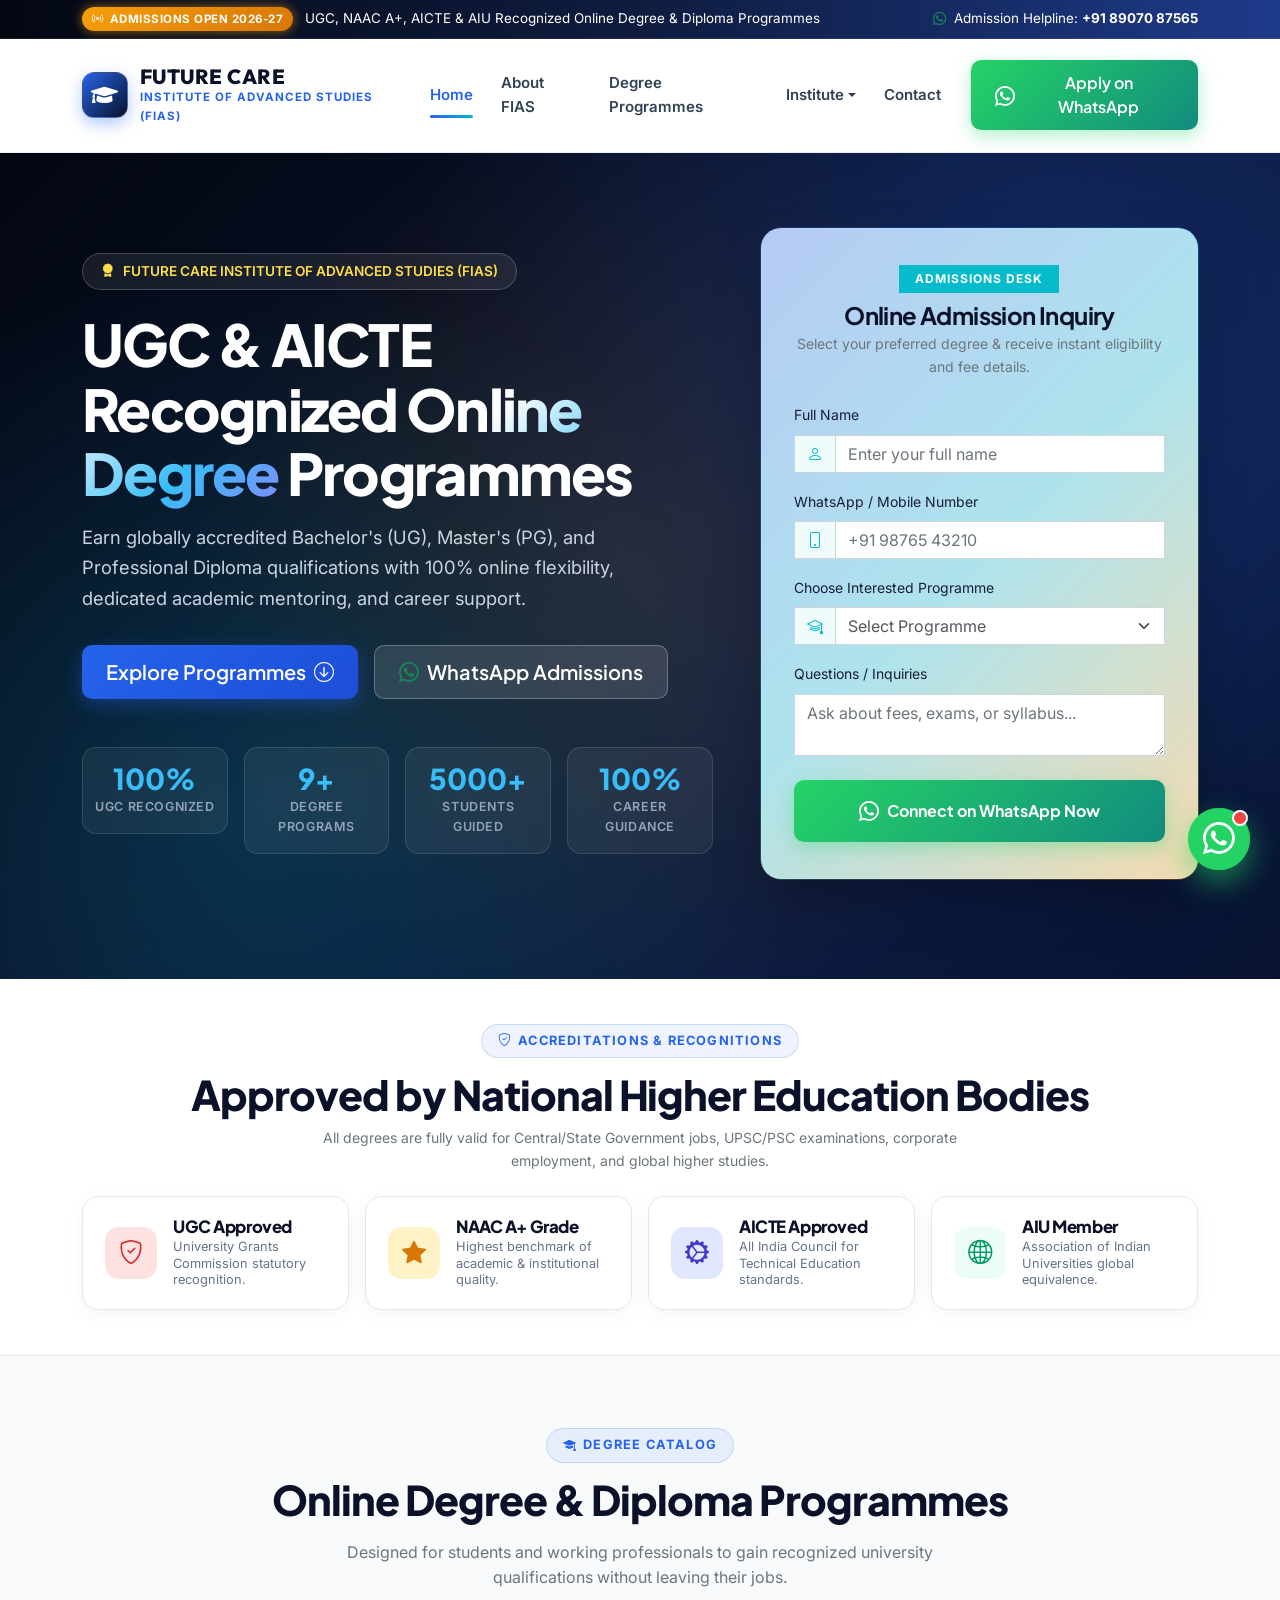
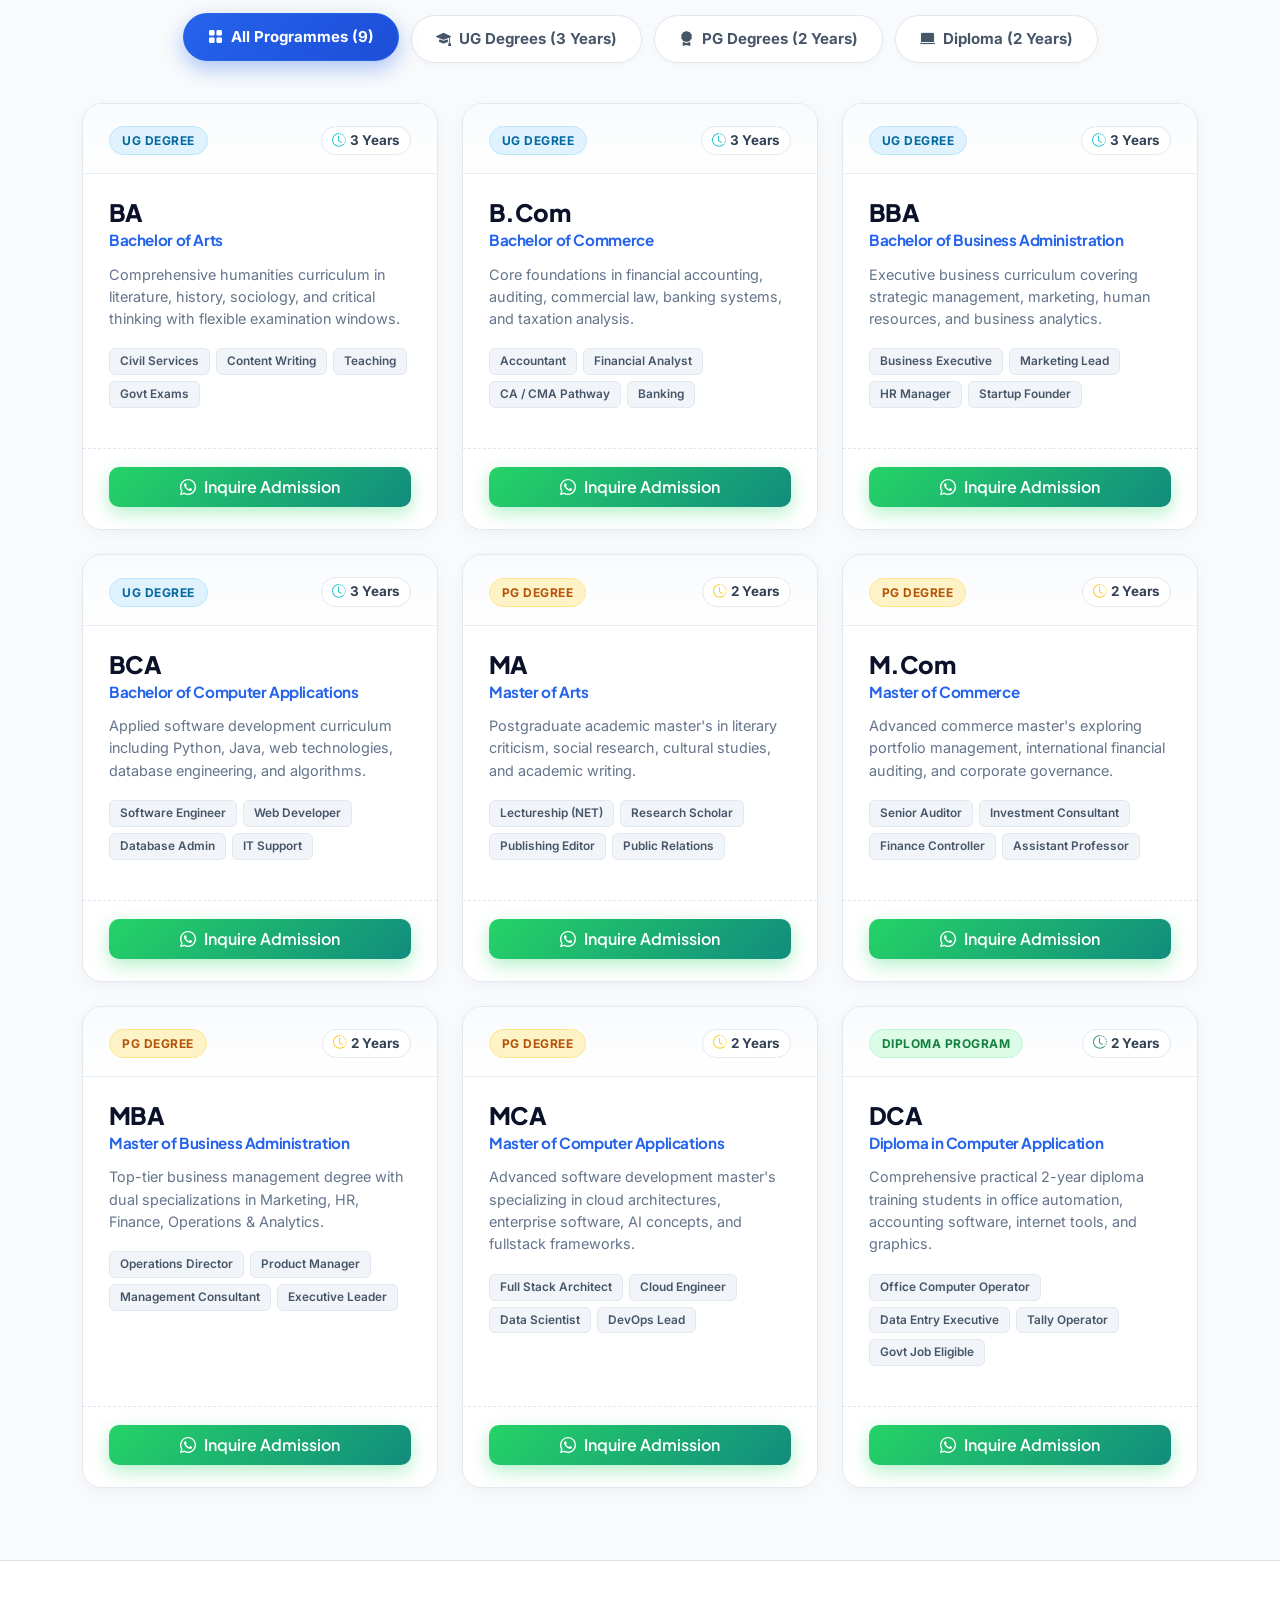
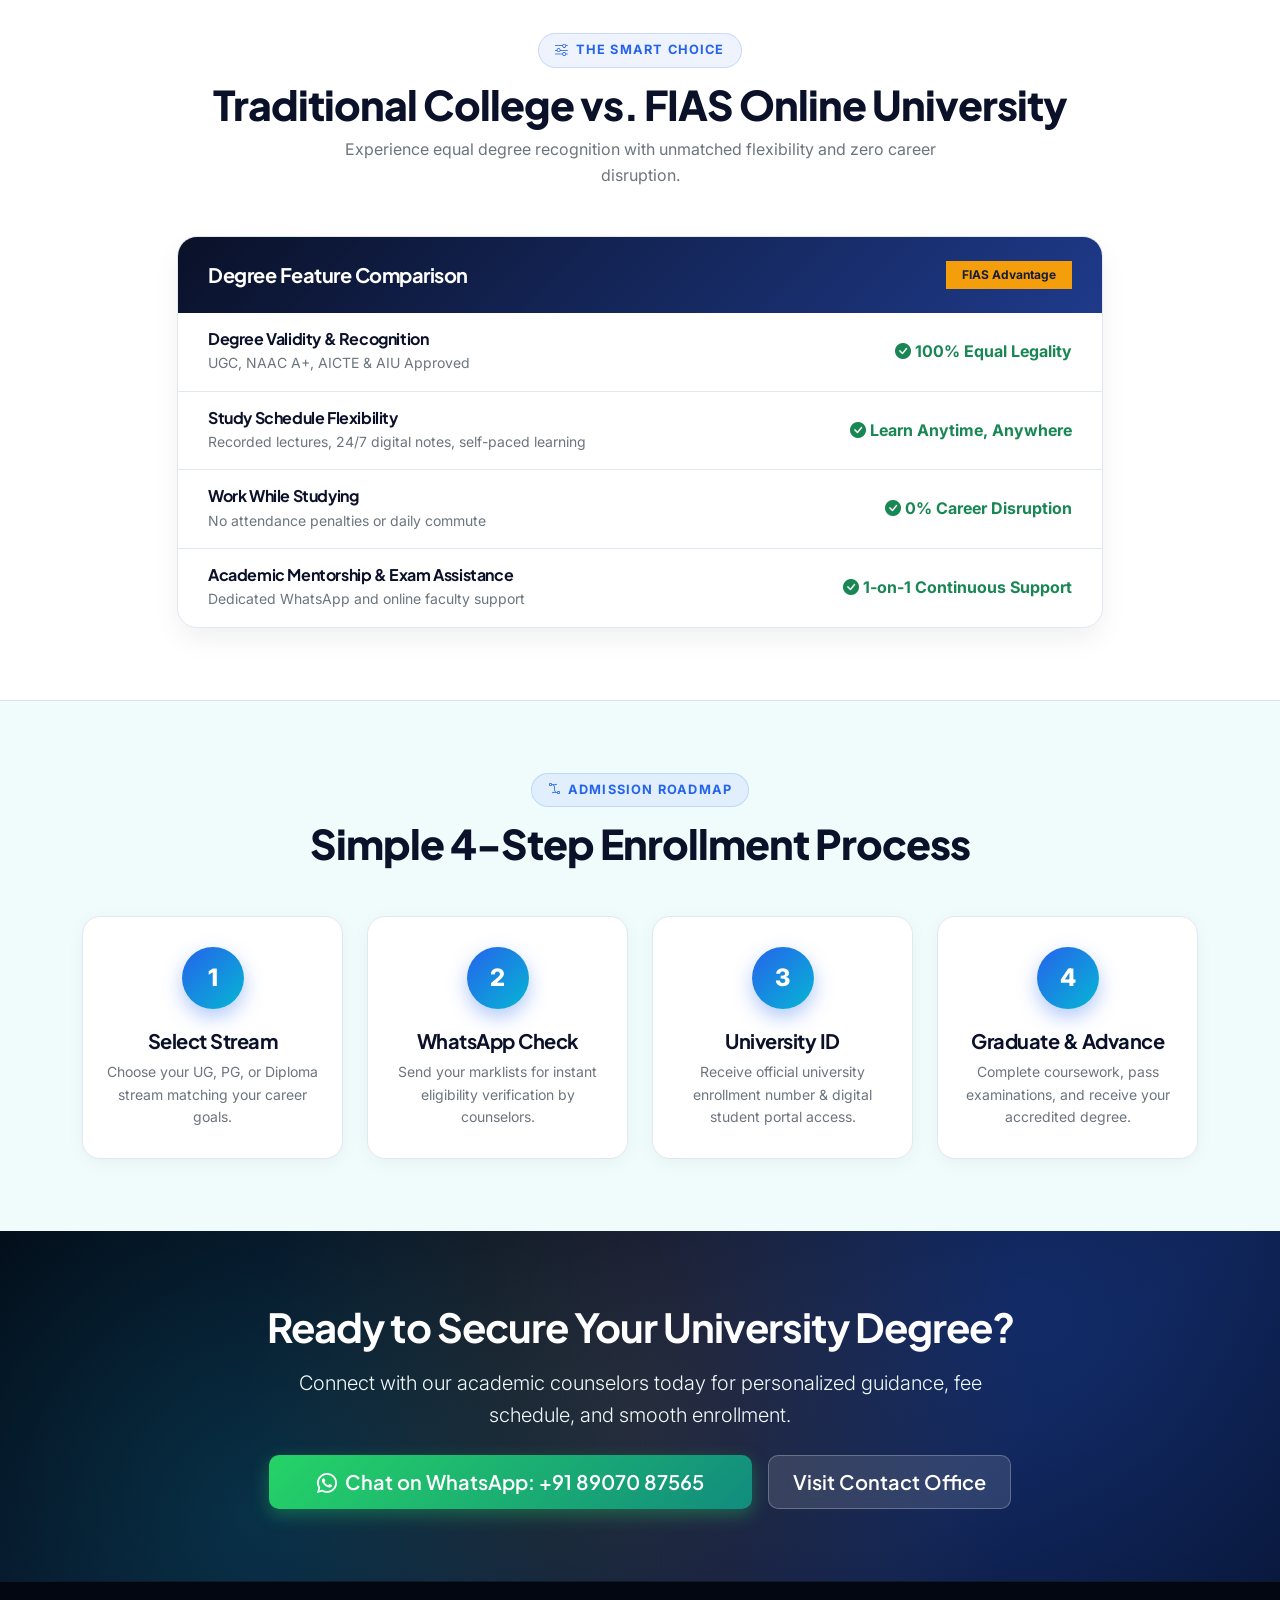
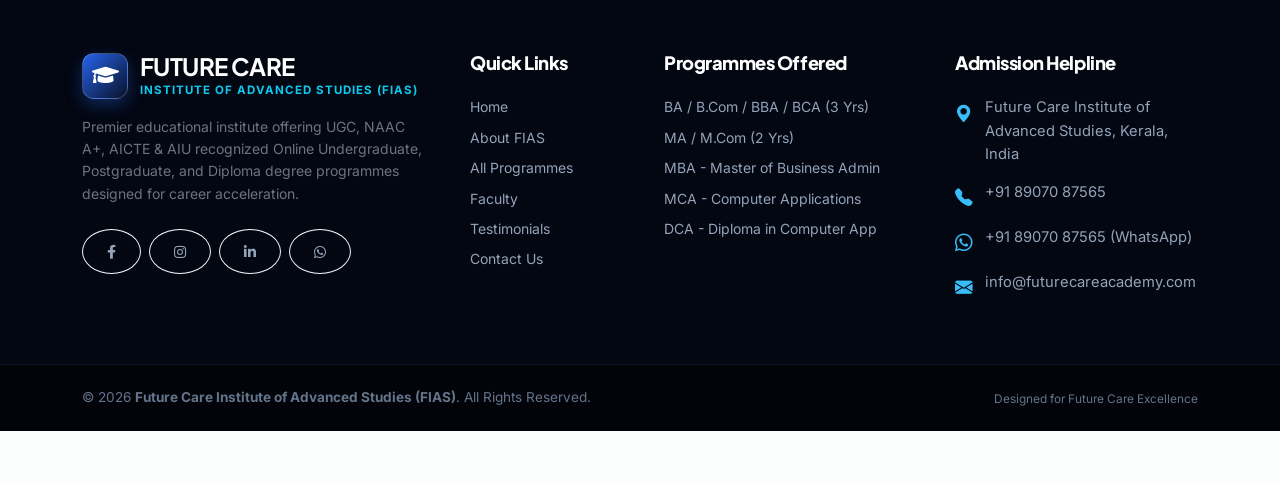
==== commit 3870a0df: "feat: pro-level university UI/UX overhaul with animations, live counters, and high responsiveness" ====
--- a/index.html
+++ b/index.html
@@ -6,7 +6,7 @@
     <title>Future Care Institute of Advanced Studies (FIAS) | UGC Recognized Online Degree Programmes</title>
     <meta content="width=device-width, initial-scale=1.0" name="viewport">
     <meta content="Future Care Institute of Advanced Studies, FIAS, Online Degree Programmes, UGC Approved, NAAC A+, AICTE, AIU, BA, BCom, BBA, BCA, MA, MCom, MBA, MCA, DCA" name="keywords">
-    <meta content="Future Care Institute of Advanced Studies (FIAS) offers UGC, NAAC A+, AICTE & AIU recognized Online UG, PG, and Diploma Programmes with flexible learning and career support." name="description">
+    <meta content="Future Care Institute of Advanced Studies (FIAS) offers UGC, NAAC A+, AICTE & AIU recognized Online UG, PG, and Diploma Programmes with flexible digital learning and career support." name="description">
 
     <!-- Favicon -->
     <link href="img/favicon.ico" rel="icon">
@@ -14,7 +14,7 @@
     <!-- Google Web Fonts -->
     <link rel="preconnect" href="https://fonts.googleapis.com">
     <link rel="preconnect" href="https://fonts.gstatic.com" crossorigin>
-    <link href="https://fonts.googleapis.com/css2?family=Plus+Jakarta+Sans:wght@400;500;600;700;800&family=Inter:wght@300;400;500;600;700&display=swap" rel="stylesheet">
+    <link href="https://fonts.googleapis.com/css2?family=Plus+Jakarta+Sans:wght@400;500;600;700;800&family=Inter:wght@300;400;500;600;700&family=Outfit:wght@500;600;700;800&display=swap" rel="stylesheet">
 
     <!-- Icon Font Stylesheet -->
     <link href="https://cdnjs.cloudflare.com/ajax/libs/font-awesome/5.15.4/css/all.min.css" rel="stylesheet">
@@ -35,7 +35,7 @@
     <!-- Spinner Start -->
     <div id="spinner" class="show bg-white position-fixed translate-middle w-100 vh-100 top-50 start-50 d-flex align-items-center justify-content-center">
         <div class="spinner-border text-primary" style="width: 3rem; height: 3rem;" role="status">
-            <span class="visually-hidden">Loading Future Care...</span>
+            <span class="visually-hidden">Loading FIAS Portal...</span>
         </div>
     </div>
     <!-- Spinner End -->
@@ -44,12 +44,12 @@
     <div class="top-notice-bar d-none d-md-block">
         <div class="container d-flex justify-content-between align-items-center">
             <div>
-                <span class="badge bg-gold text-dark me-2" style="background:#ffd166; font-weight:700;">ADMISSIONS OPEN 2026-27</span>
-                <span>UGC, NAAC A+, AICTE & AIU Recognized Online UG, PG & Diploma Programmes</span>
+                <span class="pulse-badge me-2"><i class="bi bi-broadcast"></i> ADMISSIONS OPEN 2026-27</span>
+                <span>UGC, NAAC A+, AICTE & AIU Recognized Online Degree & Diploma Programmes</span>
             </div>
             <div>
                 <a href="https://wa.me/+918907087565?text=Hello%20FIAS%20Admissions,%20I%20want%20information%20regarding%20Degree%20Admissions" target="_blank" class="text-white text-decoration-none">
-                    <i class="bi bi-whatsapp text-success me-1"></i> Helpline: <strong>+91 89070 87565</strong>
+                    <i class="bi bi-whatsapp text-success me-1"></i> Admission Helpline: <strong>+91 89070 87565</strong>
                 </a>
             </div>
         </div>
@@ -86,7 +86,7 @@
                     <a href="contact.html" class="nav-item nav-link">Contact</a>
                 </div>
                 <div class="d-flex align-items-center ms-lg-3 my-2 my-lg-0">
-                    <a href="https://wa.me/+918907087565?text=Hello%20FIAS,%20I%20would%20like%20to%20apply%20for%20Online%20Degree%20Programme" target="_blank" class="btn btn-whatsapp d-flex align-items-center gap-2">
+                    <a href="https://wa.me/+918907087565?text=Hello%20FIAS,%20I%20would%20like%20to%20apply%20for%20an%20Online%20Degree%20Programme" target="_blank" class="btn btn-whatsapp d-flex align-items-center gap-2">
                         <i class="bi bi-whatsapp fs-5"></i>
                         <span>Apply on WhatsApp</span>
                     </a>
@@ -96,82 +96,85 @@
     </nav>
     <!-- Navbar End -->
 
-    <!-- Hero Section Start -->
-    <header class="hero-wrapper">
+    <!-- Animated University Hero Section Start -->
+    <header class="hero-wrapper animated-mesh-gradient">
         <div class="container position-relative" style="z-index: 2;">
             <div class="row align-items-center g-5">
                 <div class="col-lg-7">
-                    <div class="hero-badge">
-                        <i class="bi bi-award-fill text-gold"></i>
+                    <div class="hero-pill-tag">
+                        <i class="bi bi-award-fill"></i>
                         <span>FUTURE CARE INSTITUTE OF ADVANCED STUDIES (FIAS)</span>
                     </div>
-                    <h1 class="hero-title">
-                        UGC & AICTE Recognized <span style="color: #38bdf8;">Online Degree</span> Programmes
+                    <h1 class="hero-title-fluid text-white mb-3">
+                        UGC & AICTE Recognized <span class="hero-text-glow">Online Degree</span> Programmes
                     </h1>
-                    <p class="hero-lead">
-                        Upgrade your qualification with accredited Bachelor's (UG), Master's (PG), and Professional Diploma programs. Flexible schedule, expert mentors, and complete career assistance.
+                    <p class="hero-lead-text">
+                        Earn globally accredited Bachelor's (UG), Master's (PG), and Professional Diploma qualifications with 100% online flexibility, dedicated academic mentoring, and career support.
                     </p>
-                    <div class="d-flex flex-wrap gap-3 mb-4">
+                    <div class="d-flex flex-wrap gap-3 mb-5">
                         <a href="#programmes" class="btn btn-primary btn-lg px-4 d-inline-flex align-items-center gap-2">
                             <span>Explore Programmes</span>
                             <i class="bi bi-arrow-down-circle"></i>
                         </a>
-                        <a href="https://wa.me/+918907087565?text=Hello%20Future%20Care%20Institute,%20please%20send%20me%20the%20degree%20course%20details" target="_blank" class="btn btn-outline-light btn-lg px-4 d-inline-flex align-items-center gap-2">
+                        <a href="https://wa.me/+918907087565?text=Hello%20FIAS,%20please%20send%20me%20the%20degree%20course%20details" target="_blank" class="btn btn-glass btn-lg px-4 d-inline-flex align-items-center gap-2">
                             <i class="bi bi-whatsapp text-success fs-5"></i>
-                            <span>Instant WhatsApp Help</span>
+                            <span>WhatsApp Admissions</span>
                         </a>
                     </div>
-                    <div class="row g-3 pt-3">
-                        <div class="col-6 col-md-3">
-                            <div class="hero-stat-card">
-                                <h3>UGC</h3>
-                                <p>Recognized</p>
-                            </div>
-                        </div>
-                        <div class="col-6 col-md-3">
-                            <div class="hero-stat-card">
-                                <h3>NAAC A+</h3>
-                                <p>Standard</p>
-                            </div>
-                        </div>
-                        <div class="col-6 col-md-3">
-                            <div class="hero-stat-card">
-                                <h3>AICTE</h3>
-                                <p>Approved</p>
-                            </div>
-                        </div>
-                        <div class="col-6 col-md-3">
-                            <div class="hero-stat-card">
-                                <h3>AIU</h3>
-                                <p>Member</p>
-                            </div>
-                        </div>
-                    </div>
-                </div>
+                    
+                    <!-- Live Animated Statistics Counters -->
+                    <div class="row g-3">
+                        <div class="col-6 col-sm-3">
+                            <div class="stat-counter-box">
+                                <div class="stat-counter-num" data-count="100" data-suffix="%">100%</div>
+                                <p class="stat-counter-label">UGC Recognized</p>
+                            </div>
+                        </div>
+                        <div class="col-6 col-sm-3">
+                            <div class="stat-counter-box">
+                                <div class="stat-counter-num" data-count="9" data-suffix="+">9+</div>
+                                <p class="stat-counter-label">Degree Programs</p>
+                            </div>
+                        </div>
+                        <div class="col-6 col-sm-3">
+                            <div class="stat-counter-box">
+                                <div class="stat-counter-num" data-count="5000" data-suffix="+">5000+</div>
+                                <p class="stat-counter-label">Students Guided</p>
+                            </div>
+                        </div>
+                        <div class="col-6 col-sm-3">
+                            <div class="stat-counter-box">
+                                <div class="stat-counter-num" data-count="100" data-suffix="%">100%</div>
+                                <p class="stat-counter-label">Career Guidance</p>
+                            </div>
+                        </div>
+                    </div>
+                </div>
+
                 <div class="col-lg-5">
-                    <div class="card border-0 rounded-4 shadow-lg p-4 p-md-5" style="background: rgba(255, 255, 255, 0.96); backdrop-filter: blur(16px);">
+                    <div class="hero-glass-card">
                         <div class="text-center mb-4">
-                            <span class="badge bg-primary px-3 py-2 text-uppercase mb-2" style="letter-spacing:1px;">Online Admission Desk</span>
-                            <h4 class="fw-bold mb-1" style="color: var(--fias-navy);">Get Free Course Counselling</h4>
-                            <p class="text-muted small">Select your preferred program & our counselors will connect instantly.</p>
+                            <span class="badge bg-primary px-3 py-2 text-uppercase mb-2" style="letter-spacing:1px;">Admissions Desk</span>
+                            <h4 class="fw-bold mb-1" style="color: var(--fias-midnight);">Online Admission Inquiry</h4>
+                            <p class="text-muted small">Select your preferred degree & receive instant eligibility and fee details.</p>
                         </div>
                         <form id="quickInquiryForm">
                             <div class="mb-3">
                                 <label class="form-label fw-semibold text-dark small">Full Name</label>
                                 <div class="input-group">
                                     <span class="input-group-text bg-light"><i class="bi bi-person text-primary"></i></span>
-                                    <input type="text" id="inquiryName" class="form-control" placeholder="Enter your name" required>
+                                    <input type="text" id="inquiryName" class="form-control" placeholder="Enter your full name" required>
                                 </div>
                             </div>
                             <div class="mb-3">
-                                <label class="form-label fw-semibold text-dark small">Mobile / WhatsApp Number</label>
+                                <label class="form-label fw-semibold text-dark small">WhatsApp / Mobile Number</label>
                                 <div class="input-group">
                                     <span class="input-group-text bg-light"><i class="bi bi-phone text-primary"></i></span>
                                     <input type="tel" id="inquiryPhone" class="form-control" placeholder="+91 98765 43210" required>
                                 </div>
                             </div>
                             <div class="mb-3">
-                                <label class="form-label fw-semibold text-dark small">Choose Programme</label>
+                                <label class="form-label fw-semibold text-dark small">Choose Interested Programme</label>
                                 <div class="input-group">
                                     <span class="input-group-text bg-light"><i class="bi bi-mortarboard text-primary"></i></span>
                                     <select class="form-select" id="modalProgramSelect" required>
@@ -196,7 +199,7 @@
                             </div>
                             <div class="mb-4">
                                 <label class="form-label fw-semibold text-dark small">Questions / Inquiries</label>
-                                <textarea id="inquiryMessage" class="form-control" rows="2" placeholder="Ask about fees, eligibility, or syllabus..."></textarea>
+                                <textarea id="inquiryMessage" class="form-control" rows="2" placeholder="Ask about fees, exams, or syllabus..."></textarea>
                             </div>
                             <button type="submit" class="btn btn-whatsapp w-100 py-3 fw-bold fs-6 d-flex align-items-center justify-content-center gap-2">
                                 <i class="bi bi-whatsapp fs-5"></i>
@@ -210,56 +213,58 @@
     </header>
     <!-- Hero Section End -->
 
-    <!-- Regulatory Approvals / Recognitions Section Start -->
-    <section class="recognition-section">
+    <!-- Regulatory Approvals & Recognitions Section Start -->
+    <section class="recognition-section-pro">
         <div class="container">
             <div class="text-center mb-4">
-                <span class="section-tag">Accreditations & Government Recognitions</span>
-                <h2 class="h3 fw-bold mb-2">Approved by Premier Higher Education Councils</h2>
-                <p class="text-muted small">All degrees and diplomas comply with statutory guidelines for government jobs, higher education, and global opportunities.</p>
+                <span class="section-tag-pro"><i class="bi bi-shield-check"></i> Accreditations & Recognitions</span>
+                <h2 class="section-title-fluid mb-2">Approved by National Higher Education Bodies</h2>
+                <p class="text-muted small mx-auto" style="max-width: 650px;">
+                    All degrees are fully valid for Central/State Government jobs, UPSC/PSC examinations, corporate employment, and global higher studies.
+                </p>
             </div>
             <div class="row g-3 justify-content-center">
-                <div class="col-6 col-md-3">
-                    <div class="recognition-card">
-                        <div class="recognition-badge-icon badge-ugc">
+                <div class="col-6 col-lg-3">
+                    <div class="recognition-card-pro">
+                        <div class="recog-icon-wrapper icon-ugc">
                             <i class="bi bi-shield-check"></i>
                         </div>
                         <div>
-                            <h6>UGC</h6>
-                            <span>University Grants Commission Recognized</span>
-                        </div>
-                    </div>
-                </div>
-                <div class="col-6 col-md-3">
-                    <div class="recognition-card">
-                        <div class="recognition-badge-icon badge-naac">
+                            <h6>UGC Approved</h6>
+                            <p>University Grants Commission statutory recognition.</p>
+                        </div>
+                    </div>
+                </div>
+                <div class="col-6 col-lg-3">
+                    <div class="recognition-card-pro">
+                        <div class="recog-icon-wrapper icon-naac">
                             <i class="bi bi-star-fill"></i>
                         </div>
                         <div>
-                            <h6>NAAC A+</h6>
-                            <span>National Assessment & Accreditation Council</span>
-                        </div>
-                    </div>
-                </div>
-                <div class="col-6 col-md-3">
-                    <div class="recognition-card">
-                        <div class="recognition-badge-icon badge-aicte">
+                            <h6>NAAC A+ Grade</h6>
+                            <p>Highest benchmark of academic & institutional quality.</p>
+                        </div>
+                    </div>
+                </div>
+                <div class="col-6 col-lg-3">
+                    <div class="recognition-card-pro">
+                        <div class="recog-icon-wrapper icon-aicte">
                             <i class="bi bi-gear-wide-connected"></i>
                         </div>
                         <div>
-                            <h6>AICTE</h6>
-                            <span>Technical Education Regulatory Council</span>
-                        </div>
-                    </div>
-                </div>
-                <div class="col-6 col-md-3">
-                    <div class="recognition-card">
-                        <div class="recognition-badge-icon badge-aiu">
+                            <h6>AICTE Approved</h6>
+                            <p>All India Council for Technical Education standards.</p>
+                        </div>
+                    </div>
+                </div>
+                <div class="col-6 col-lg-3">
+                    <div class="recognition-card-pro">
+                        <div class="recog-icon-wrapper icon-aiu">
                             <i class="bi bi-globe2"></i>
                         </div>
                         <div>
-                            <h6>AIU</h6>
-                            <span>Association of Indian Universities</span>
+                            <h6>AIU Member</h6>
+                            <p>Association of Indian Universities global equivalence.</p>
                         </div>
                     </div>
                 </div>
@@ -272,25 +277,25 @@
     <section id="programmes" class="py-5" style="background-color: #f8fafc;">
         <div class="container py-4">
             <div class="text-center mb-4">
-                <span class="section-tag">ACADEMIC EXCELLENCE</span>
-                <h2 class="section-main-heading mb-3">Programmes Offered</h2>
-                <p class="text-muted mx-auto" style="max-width: 650px;">
-                    Comprehensive Online Degree and Professional Diploma Programmes structured for working professionals, students, and ambitious learners.
+                <span class="section-tag-pro"><i class="bi bi-mortarboard-fill"></i> DEGREE CATALOG</span>
+                <h2 class="section-title-fluid mb-3">Online Degree & Diploma Programmes</h2>
+                <p class="text-muted mx-auto" style="max-width: 680px;">
+                    Designed for students and working professionals to gain recognized university qualifications without leaving their jobs.
                 </p>
             </div>
 
             <!-- Course Filter Tabs -->
-            <div class="course-filter-nav">
-                <button class="filter-btn active" data-filter="all">
+            <div class="course-filter-nav-pro">
+                <button class="filter-btn-pro active" data-filter="all">
                     <i class="bi bi-grid-fill"></i> All Programmes (9)
                 </button>
-                <button class="filter-btn" data-filter="ug">
+                <button class="filter-btn-pro" data-filter="ug">
                     <i class="bi bi-mortarboard-fill"></i> UG Degrees (3 Years)
                 </button>
-                <button class="filter-btn" data-filter="pg">
+                <button class="filter-btn-pro" data-filter="pg">
                     <i class="bi bi-award-fill"></i> PG Degrees (2 Years)
                 </button>
-                <button class="filter-btn" data-filter="diploma">
+                <button class="filter-btn-pro" data-filter="diploma">
                     <i class="bi bi-laptop-fill"></i> Diploma (2 Years)
                 </button>
             </div>
@@ -300,24 +305,25 @@
 
                 <!-- 1. BA -->
                 <div class="col-lg-4 col-md-6 course-item-col" data-category="ug">
-                    <div class="fias-course-card">
-                        <div class="course-card-header d-flex justify-content-between align-items-center">
-                            <span class="course-category-badge badge-ug">UG Programme</span>
-                            <span class="course-duration-pill"><i class="bi bi-clock-history text-primary"></i> 3 Years</span>
-                        </div>
-                        <div class="course-card-body">
-                            <h3 class="course-title">BA</h3>
-                            <h5 class="course-full-name">Bachelor of Arts</h5>
-                            <p class="course-description">
-                                Broad-based humanities curriculum exploring literature, social dynamics, communication, and analytical thinking.
-                            </p>
-                            <ul class="course-features-list">
-                                <li><i class="bi bi-check-circle-fill"></i> UGC Approved University Degree</li>
-                                <li><i class="bi bi-check-circle-fill"></i> Flexible Online Lectures & Study Notes</li>
-                                <li><i class="bi bi-check-circle-fill"></i> Ideal for Civil Services & Teaching</li>
-                            </ul>
-                        </div>
-                        <div class="course-card-footer">
+                    <div class="course-card-pro">
+                        <div class="course-card-top d-flex justify-content-between align-items-center">
+                            <span class="program-level-badge badge-ug-pro">UG Degree</span>
+                            <span class="duration-chip"><i class="bi bi-clock-history text-primary"></i> 3 Years</span>
+                        </div>
+                        <div class="course-card-content">
+                            <h3 class="course-code">BA</h3>
+                            <h5 class="course-title-sub">Bachelor of Arts</h5>
+                            <p class="course-desc-text">
+                                Comprehensive humanities curriculum in literature, history, sociology, and critical thinking with flexible examination windows.
+                            </p>
+                            <div class="career-tags-wrap">
+                                <span class="career-tag">Civil Services</span>
+                                <span class="career-tag">Content Writing</span>
+                                <span class="career-tag">Teaching</span>
+                                <span class="career-tag">Govt Exams</span>
+                            </div>
+                        </div>
+                        <div class="course-card-actions">
                             <a href="https://wa.me/+918907087565?text=Hello%20FIAS,%20I%20am%20interested%20in%20BA%20(Bachelor%20of%20Arts)%20Admission" target="_blank" class="btn btn-whatsapp w-100 py-2 d-flex align-items-center justify-content-center gap-2">
                                 <i class="bi bi-whatsapp"></i> Inquire Admission
                             </a>
@@ -327,24 +333,25 @@
 
                 <!-- 2. B.Com -->
                 <div class="col-lg-4 col-md-6 course-item-col" data-category="ug">
-                    <div class="fias-course-card">
-                        <div class="course-card-header d-flex justify-content-between align-items-center">
-                            <span class="course-category-badge badge-ug">UG Programme</span>
-                            <span class="course-duration-pill"><i class="bi bi-clock-history text-primary"></i> 3 Years</span>
-                        </div>
-                        <div class="course-card-body">
-                            <h3 class="course-title">B.Com</h3>
-                            <h5 class="course-full-name">Bachelor of Commerce</h5>
-                            <p class="course-description">
-                                Core foundations in financial accounting, taxation, corporate banking, auditing, and commercial economics.
-                            </p>
-                            <ul class="course-features-list">
-                                <li><i class="bi bi-check-circle-fill"></i> Corporate Finance & Tax Auditing</li>
-                                <li><i class="bi bi-check-circle-fill"></i> Industry standard practical training</li>
-                                <li><i class="bi bi-check-circle-fill"></i> Pathway to CA, CMA, M.Com & MBA</li>
-                            </ul>
-                        </div>
-                        <div class="course-card-footer">
+                    <div class="course-card-pro">
+                        <div class="course-card-top d-flex justify-content-between align-items-center">
+                            <span class="program-level-badge badge-ug-pro">UG Degree</span>
+                            <span class="duration-chip"><i class="bi bi-clock-history text-primary"></i> 3 Years</span>
+                        </div>
+                        <div class="course-card-content">
+                            <h3 class="course-code">B.Com</h3>
+                            <h5 class="course-title-sub">Bachelor of Commerce</h5>
+                            <p class="course-desc-text">
+                                Core foundations in financial accounting, auditing, commercial law, banking systems, and taxation analysis.
+                            </p>
+                            <div class="career-tags-wrap">
+                                <span class="career-tag">Accountant</span>
+                                <span class="career-tag">Financial Analyst</span>
+                                <span class="career-tag">CA / CMA Pathway</span>
+                                <span class="career-tag">Banking</span>
+                            </div>
+                        </div>
+                        <div class="course-card-actions">
                             <a href="https://wa.me/+918907087565?text=Hello%20FIAS,%20I%20am%20interested%20in%20B.Com%20(Bachelor%20of%20Commerce)%20Admission" target="_blank" class="btn btn-whatsapp w-100 py-2 d-flex align-items-center justify-content-center gap-2">
                                 <i class="bi bi-whatsapp"></i> Inquire Admission
                             </a>
@@ -354,24 +361,25 @@
 
                 <!-- 3. BBA -->
                 <div class="col-lg-4 col-md-6 course-item-col" data-category="ug">
-                    <div class="fias-course-card">
-                        <div class="course-card-header d-flex justify-content-between align-items-center">
-                            <span class="course-category-badge badge-ug">UG Programme</span>
-                            <span class="course-duration-pill"><i class="bi bi-clock-history text-primary"></i> 3 Years</span>
-                        </div>
-                        <div class="course-card-body">
-                            <h3 class="course-title">BBA</h3>
-                            <h5 class="course-full-name">Bachelor of Business Administration</h5>
-                            <p class="course-description">
-                                Executive management program focusing on marketing leadership, human resources, organizational strategy, and entrepreneurship.
-                            </p>
-                            <ul class="course-features-list">
-                                <li><i class="bi bi-check-circle-fill"></i> Business Case Studies & Leadership</li>
-                                <li><i class="bi bi-check-circle-fill"></i> Digital Marketing & Global Trade</li>
-                                <li><i class="bi bi-check-circle-fill"></i> Strong Corporate Placement Scope</li>
-                            </ul>
-                        </div>
-                        <div class="course-card-footer">
+                    <div class="course-card-pro">
+                        <div class="course-card-top d-flex justify-content-between align-items-center">
+                            <span class="program-level-badge badge-ug-pro">UG Degree</span>
+                            <span class="duration-chip"><i class="bi bi-clock-history text-primary"></i> 3 Years</span>
+                        </div>
+                        <div class="course-card-content">
+                            <h3 class="course-code">BBA</h3>
+                            <h5 class="course-title-sub">Bachelor of Business Administration</h5>
+                            <p class="course-desc-text">
+                                Executive business curriculum covering strategic management, marketing, human resources, and business analytics.
+                            </p>
+                            <div class="career-tags-wrap">
+                                <span class="career-tag">Business Executive</span>
+                                <span class="career-tag">Marketing Lead</span>
+                                <span class="career-tag">HR Manager</span>
+                                <span class="career-tag">Startup Founder</span>
+                            </div>
+                        </div>
+                        <div class="course-card-actions">
                             <a href="https://wa.me/+918907087565?text=Hello%20FIAS,%20I%20am%20interested%20in%20BBA%20(Bachelor%20of%20Business%20Administration)%20Admission" target="_blank" class="btn btn-whatsapp w-100 py-2 d-flex align-items-center justify-content-center gap-2">
                                 <i class="bi bi-whatsapp"></i> Inquire Admission
                             </a>
@@ -381,24 +389,25 @@
 
                 <!-- 4. BCA -->
                 <div class="col-lg-4 col-md-6 course-item-col" data-category="ug">
-                    <div class="fias-course-card">
-                        <div class="course-card-header d-flex justify-content-between align-items-center">
-                            <span class="course-category-badge badge-ug">UG Programme</span>
-                            <span class="course-duration-pill"><i class="bi bi-clock-history text-primary"></i> 3 Years</span>
-                        </div>
-                        <div class="course-card-body">
-                            <h3 class="course-title">BCA</h3>
-                            <h5 class="course-full-name">Bachelor of Computer Applications</h5>
-                            <p class="course-description">
-                                Software development program covering full-stack web technologies, database management, algorithms, and application architecture.
-                            </p>
-                            <ul class="course-features-list">
-                                <li><i class="bi bi-check-circle-fill"></i> Java, Python, Web Tech & SQL</li>
-                                <li><i class="bi bi-check-circle-fill"></i> Live Project-Based Assignments</li>
-                                <li><i class="bi bi-check-circle-fill"></i> High Demand in Top Tech Companies</li>
-                            </ul>
-                        </div>
-                        <div class="course-card-footer">
+                    <div class="course-card-pro">
+                        <div class="course-card-top d-flex justify-content-between align-items-center">
+                            <span class="program-level-badge badge-ug-pro">UG Degree</span>
+                            <span class="duration-chip"><i class="bi bi-clock-history text-primary"></i> 3 Years</span>
+                        </div>
+                        <div class="course-card-content">
+                            <h3 class="course-code">BCA</h3>
+                            <h5 class="course-title-sub">Bachelor of Computer Applications</h5>
+                            <p class="course-desc-text">
+                                Applied software development curriculum including Python, Java, web technologies, database engineering, and algorithms.
+                            </p>
+                            <div class="career-tags-wrap">
+                                <span class="career-tag">Software Engineer</span>
+                                <span class="career-tag">Web Developer</span>
+                                <span class="career-tag">Database Admin</span>
+                                <span class="career-tag">IT Support</span>
+                            </div>
+                        </div>
+                        <div class="course-card-actions">
                             <a href="https://wa.me/+918907087565?text=Hello%20FIAS,%20I%20am%20interested%20in%20BCA%20(Bachelor%20of%20Computer%20Applications)%20Admission" target="_blank" class="btn btn-whatsapp w-100 py-2 d-flex align-items-center justify-content-center gap-2">
                                 <i class="bi bi-whatsapp"></i> Inquire Admission
                             </a>
@@ -408,24 +417,25 @@
 
                 <!-- 5. MA -->
                 <div class="col-lg-4 col-md-6 course-item-col" data-category="pg">
-                    <div class="fias-course-card">
-                        <div class="course-card-header d-flex justify-content-between align-items-center">
-                            <span class="course-category-badge badge-pg">PG Programme</span>
-                            <span class="course-duration-pill"><i class="bi bi-clock-history text-warning"></i> 2 Years</span>
-                        </div>
-                        <div class="course-card-body">
-                            <h3 class="course-title">MA</h3>
-                            <h5 class="course-full-name">Master of Arts</h5>
-                            <p class="course-description">
-                                Advanced postgraduate specialization in critical literature, social sciences, cultural studies, and academic research.
-                            </p>
-                            <ul class="course-features-list">
-                                <li><i class="bi bi-check-circle-fill"></i> UGC Recognized Master’s Degree</li>
-                                <li><i class="bi bi-check-circle-fill"></i> Eligible for UGC-NET & Ph.D. Pathways</li>
-                                <li><i class="bi bi-check-circle-fill"></i> Advanced Faculty Mentoring</li>
-                            </ul>
-                        </div>
-                        <div class="course-card-footer">
+                    <div class="course-card-pro">
+                        <div class="course-card-top d-flex justify-content-between align-items-center">
+                            <span class="program-level-badge badge-pg-pro">PG Degree</span>
+                            <span class="duration-chip"><i class="bi bi-clock-history text-warning"></i> 2 Years</span>
+                        </div>
+                        <div class="course-card-content">
+                            <h3 class="course-code">MA</h3>
+                            <h5 class="course-title-sub">Master of Arts</h5>
+                            <p class="course-desc-text">
+                                Postgraduate academic master's in literary criticism, social research, cultural studies, and academic writing.
+                            </p>
+                            <div class="career-tags-wrap">
+                                <span class="career-tag">Lectureship (NET)</span>
+                                <span class="career-tag">Research Scholar</span>
+                                <span class="career-tag">Publishing Editor</span>
+                                <span class="career-tag">Public Relations</span>
+                            </div>
+                        </div>
+                        <div class="course-card-actions">
                             <a href="https://wa.me/+918907087565?text=Hello%20FIAS,%20I%20am%20interested%20in%20MA%20(Master%20of%20Arts)%20Admission" target="_blank" class="btn btn-whatsapp w-100 py-2 d-flex align-items-center justify-content-center gap-2">
                                 <i class="bi bi-whatsapp"></i> Inquire Admission
                             </a>
@@ -435,24 +445,25 @@
 
                 <!-- 6. M.Com -->
                 <div class="col-lg-4 col-md-6 course-item-col" data-category="pg">
-                    <div class="fias-course-card">
-                        <div class="course-card-header d-flex justify-content-between align-items-center">
-                            <span class="course-category-badge badge-pg">PG Programme</span>
-                            <span class="course-duration-pill"><i class="bi bi-clock-history text-warning"></i> 2 Years</span>
-                        </div>
-                        <div class="course-card-body">
-                            <h3 class="course-title">M.Com</h3>
-                            <h5 class="course-full-name">Master of Commerce</h5>
-                            <p class="course-description">
-                                Master's level mastery in advanced corporate finance, international trade laws, portfolio analysis, and audit systems.
-                            </p>
-                            <ul class="course-features-list">
-                                <li><i class="bi bi-check-circle-fill"></i> Financial Modeling & Advanced Auditing</li>
-                                <li><i class="bi bi-check-circle-fill"></i> Banking & Investment Analysis</li>
-                                <li><i class="bi bi-check-circle-fill"></i> Direct Executive Finance Job Scope</li>
-                            </ul>
-                        </div>
-                        <div class="course-card-footer">
+                    <div class="course-card-pro">
+                        <div class="course-card-top d-flex justify-content-between align-items-center">
+                            <span class="program-level-badge badge-pg-pro">PG Degree</span>
+                            <span class="duration-chip"><i class="bi bi-clock-history text-warning"></i> 2 Years</span>
+                        </div>
+                        <div class="course-card-content">
+                            <h3 class="course-code">M.Com</h3>
+                            <h5 class="course-title-sub">Master of Commerce</h5>
+                            <p class="course-desc-text">
+                                Advanced commerce master's exploring portfolio management, international financial auditing, and corporate governance.
+                            </p>
+                            <div class="career-tags-wrap">
+                                <span class="career-tag">Senior Auditor</span>
+                                <span class="career-tag">Investment Consultant</span>
+                                <span class="career-tag">Finance Controller</span>
+                                <span class="career-tag">Assistant Professor</span>
+                            </div>
+                        </div>
+                        <div class="course-card-actions">
                             <a href="https://wa.me/+918907087565?text=Hello%20FIAS,%20I%20am%20interested%20in%20M.Com%20(Master%20of%20Commerce)%20Admission" target="_blank" class="btn btn-whatsapp w-100 py-2 d-flex align-items-center justify-content-center gap-2">
                                 <i class="bi bi-whatsapp"></i> Inquire Admission
                             </a>
@@ -462,24 +473,25 @@
 
                 <!-- 7. MBA -->
                 <div class="col-lg-4 col-md-6 course-item-col" data-category="pg">
-                    <div class="fias-course-card">
-                        <div class="course-card-header d-flex justify-content-between align-items-center">
-                            <span class="course-category-badge badge-pg">PG Programme</span>
-                            <span class="course-duration-pill"><i class="bi bi-clock-history text-warning"></i> 2 Years</span>
-                        </div>
-                        <div class="course-card-body">
-                            <h3 class="course-title">MBA</h3>
-                            <h5 class="course-full-name">Master of Business Administration</h5>
-                            <p class="course-description">
-                                Premium executive management master's program designed to accelerate leadership careers, strategic growth, and corporate governance.
-                            </p>
-                            <ul class="course-features-list">
-                                <li><i class="bi bi-check-circle-fill"></i> AICTE & UGC Recognized Degree</li>
-                                <li><i class="bi bi-check-circle-fill"></i> Marketing, Finance & HR Specializations</li>
-                                <li><i class="bi bi-check-circle-fill"></i> High Salary Career Opportunities</li>
-                            </ul>
-                        </div>
-                        <div class="course-card-footer">
+                    <div class="course-card-pro">
+                        <div class="course-card-top d-flex justify-content-between align-items-center">
+                            <span class="program-level-badge badge-pg-pro">PG Degree</span>
+                            <span class="duration-chip"><i class="bi bi-clock-history text-warning"></i> 2 Years</span>
+                        </div>
+                        <div class="course-card-content">
+                            <h3 class="course-code">MBA</h3>
+                            <h5 class="course-title-sub">Master of Business Administration</h5>
+                            <p class="course-desc-text">
+                                Top-tier business management degree with dual specializations in Marketing, HR, Finance, Operations & Analytics.
+                            </p>
+                            <div class="career-tags-wrap">
+                                <span class="career-tag">Operations Director</span>
+                                <span class="career-tag">Product Manager</span>
+                                <span class="career-tag">Management Consultant</span>
+                                <span class="career-tag">Executive Leader</span>
+                            </div>
+                        </div>
+                        <div class="course-card-actions">
                             <a href="https://wa.me/+918907087565?text=Hello%20FIAS,%20I%20am%20interested%20in%20MBA%20(Master%20of%20Business%20Administration)%20Admission" target="_blank" class="btn btn-whatsapp w-100 py-2 d-flex align-items-center justify-content-center gap-2">
                                 <i class="bi bi-whatsapp"></i> Inquire Admission
                             </a>
@@ -489,24 +501,25 @@
 
                 <!-- 8. MCA -->
                 <div class="col-lg-4 col-md-6 course-item-col" data-category="pg">
-                    <div class="fias-course-card">
-                        <div class="course-card-header d-flex justify-content-between align-items-center">
-                            <span class="course-category-badge badge-pg">PG Programme</span>
-                            <span class="course-duration-pill"><i class="bi bi-clock-history text-warning"></i> 2 Years</span>
-                        </div>
-                        <div class="course-card-body">
-                            <h3 class="course-title">MCA</h3>
-                            <h5 class="course-full-name">Master of Computer Applications</h5>
-                            <p class="course-description">
-                                Advanced computing master's program encompassing cloud architectures, software engineering, AI concepts, and fullstack frameworks.
-                            </p>
-                            <ul class="course-features-list">
-                                <li><i class="bi bi-check-circle-fill"></i> AICTE & UGC Approved IT Master's</li>
-                                <li><i class="bi bi-check-circle-fill"></i> Enterprise Cloud & Software Systems</li>
-                                <li><i class="bi bi-check-circle-fill"></i> Top MNC IT Placement Assistance</li>
-                            </ul>
-                        </div>
-                        <div class="course-card-footer">
+                    <div class="course-card-pro">
+                        <div class="course-card-top d-flex justify-content-between align-items-center">
+                            <span class="program-level-badge badge-pg-pro">PG Degree</span>
+                            <span class="duration-chip"><i class="bi bi-clock-history text-warning"></i> 2 Years</span>
+                        </div>
+                        <div class="course-card-content">
+                            <h3 class="course-code">MCA</h3>
+                            <h5 class="course-title-sub">Master of Computer Applications</h5>
+                            <p class="course-desc-text">
+                                Advanced software development master's specializing in cloud architectures, enterprise software, AI concepts, and fullstack frameworks.
+                            </p>
+                            <div class="career-tags-wrap">
+                                <span class="career-tag">Full Stack Architect</span>
+                                <span class="career-tag">Cloud Engineer</span>
+                                <span class="career-tag">Data Scientist</span>
+                                <span class="career-tag">DevOps Lead</span>
+                            </div>
+                        </div>
+                        <div class="course-card-actions">
                             <a href="https://wa.me/+918907087565?text=Hello%20FIAS,%20I%20am%20interested%20in%20MCA%20(Master%20of%20Computer%20Applications)%20Admission" target="_blank" class="btn btn-whatsapp w-100 py-2 d-flex align-items-center justify-content-center gap-2">
                                 <i class="bi bi-whatsapp"></i> Inquire Admission
                             </a>
@@ -516,24 +529,25 @@
 
                 <!-- 9. DCA (Diploma) -->
                 <div class="col-lg-4 col-md-6 course-item-col" data-category="diploma">
-                    <div class="fias-course-card">
-                        <div class="course-card-header d-flex justify-content-between align-items-center">
-                            <span class="course-category-badge badge-diploma">Diploma Programme</span>
-                            <span class="course-duration-pill"><i class="bi bi-clock-history text-success"></i> 2 Years</span>
-                        </div>
-                        <div class="course-card-body">
-                            <h3 class="course-title">DCA</h3>
-                            <h5 class="course-full-name">Diploma in Computer Application</h5>
-                            <p class="course-description">
-                                Professional 2-year diploma training students in essential computing, office automation, database operations, and internet technologies.
-                            </p>
-                            <ul class="course-features-list">
-                                <li><i class="bi bi-check-circle-fill"></i> 2-Year Comprehensive Practical Training</li>
-                                <li><i class="bi bi-check-circle-fill"></i> MS Office, Tally, Graphics & Web Basics</li>
-                                <li><i class="bi bi-check-circle-fill"></i> Government & Private Job Eligibility</li>
-                            </ul>
-                        </div>
-                        <div class="course-card-footer">
+                    <div class="course-card-pro">
+                        <div class="course-card-top d-flex justify-content-between align-items-center">
+                            <span class="program-level-badge badge-diploma-pro">Diploma Program</span>
+                            <span class="duration-chip"><i class="bi bi-clock-history text-success"></i> 2 Years</span>
+                        </div>
+                        <div class="course-card-content">
+                            <h3 class="course-code">DCA</h3>
+                            <h5 class="course-title-sub">Diploma in Computer Application</h5>
+                            <p class="course-desc-text">
+                                Comprehensive practical 2-year diploma training students in office automation, accounting software, internet tools, and graphics.
+                            </p>
+                            <div class="career-tags-wrap">
+                                <span class="career-tag">Office Computer Operator</span>
+                                <span class="career-tag">Data Entry Executive</span>
+                                <span class="career-tag">Tally Operator</span>
+                                <span class="career-tag">Govt Job Eligible</span>
+                            </div>
+                        </div>
+                        <div class="course-card-actions">
                             <a href="https://wa.me/+918907087565?text=Hello%20FIAS,%20I%20am%20interested%20in%20Diploma%20in%20Computer%20Application%20(DCA)%20Admission" target="_blank" class="btn btn-whatsapp w-100 py-2 d-flex align-items-center justify-content-center gap-2">
                                 <i class="bi bi-whatsapp"></i> Inquire Admission
                             </a>
@@ -546,83 +560,120 @@
     </section>
     <!-- Programmes Section End -->
 
-    <!-- Why Choose FIAS Start -->
-    <section class="py-5 bg-white">
+    <!-- University Comparison Section Start -->
+    <section class="py-5 bg-white border-top border-bottom">
         <div class="container py-4">
-            <div class="row align-items-center g-5">
-                <div class="col-lg-6">
-                    <span class="section-tag">THE FIAS ADVANTAGE</span>
-                    <h2 class="section-main-heading mb-4">Why Thousands of Students Choose Future Care</h2>
-                    <p class="text-muted mb-4">
-                        Future Care Institute of Advanced Studies (FIAS) provides seamless pathways to higher education. We combine certified university curriculums with modern online learning tools to help you graduate without pausing your job or life commitments.
-                    </p>
-                    <div class="row g-3 mb-4">
-                        <div class="col-sm-6">
-                            <div class="d-flex align-items-center gap-3 p-3 rounded-3 bg-light border">
-                                <i class="bi bi-check-circle-fill text-primary fs-3"></i>
-                                <div>
-                                    <h6 class="mb-0 fw-bold">100% Recognized</h6>
-                                    <small class="text-muted">UGC & AICTE Valid</small>
-                                </div>
-                            </div>
-                        </div>
-                        <div class="col-sm-6">
-                            <div class="d-flex align-items-center gap-3 p-3 rounded-3 bg-light border">
-                                <i class="bi bi-laptop text-primary fs-3"></i>
-                                <div>
-                                    <h6 class="mb-0 fw-bold">Learn Anywhere</h6>
-                                    <small class="text-muted">24/7 Digital LMS</small>
-                                </div>
-                            </div>
-                        </div>
-                        <div class="col-sm-6">
-                            <div class="d-flex align-items-center gap-3 p-3 rounded-3 bg-light border">
-                                <i class="bi bi-people-fill text-primary fs-3"></i>
-                                <div>
-                                    <h6 class="mb-0 fw-bold">Expert Faculty</h6>
-                                    <small class="text-muted">1-on-1 Academic Support</small>
-                                </div>
-                            </div>
-                        </div>
-                        <div class="col-sm-6">
-                            <div class="d-flex align-items-center gap-3 p-3 rounded-3 bg-light border">
-                                <i class="bi bi-briefcase-fill text-primary fs-3"></i>
-                                <div>
-                                    <h6 class="mb-0 fw-bold">Career Placement</h6>
-                                    <small class="text-muted">Resume & Job Assistance</small>
-                                </div>
-                            </div>
-                        </div>
-                    </div>
-                    <a href="about.html" class="btn btn-primary px-4 py-2">Discover More About FIAS</a>
-                </div>
-                <div class="col-lg-6">
-                    <div class="position-relative">
-                        <img class="img-fluid rounded-4 shadow-lg w-100" src="img/about.jpg" alt="Future Care Institute">
-                        <div class="position-absolute bottom-0 start-0 m-4 p-4 rounded-4 shadow-lg text-white" style="background: rgba(10, 25, 47, 0.92); backdrop-filter: blur(10px); max-width: 320px;">
-                            <h5 class="text-white fw-bold mb-1">Admissions Ongoing</h5>
-                            <p class="small text-light mb-0">Enroll in UGC approved UG, PG & Diploma programmes with flexible installment fee options.</p>
+            <div class="text-center mb-5">
+                <span class="section-tag-pro"><i class="bi bi-sliders"></i> THE SMART CHOICE</span>
+                <h2 class="section-title-fluid">Traditional College vs. FIAS Online University</h2>
+                <p class="text-muted mx-auto" style="max-width: 600px;">
+                    Experience equal degree recognition with unmatched flexibility and zero career disruption.
+                </p>
+            </div>
+            <div class="row justify-content-center">
+                <div class="col-lg-10">
+                    <div class="comparison-matrix-card">
+                        <div class="matrix-header d-flex justify-content-between align-items-center">
+                            <h5 class="mb-0 text-white fw-bold">Degree Feature Comparison</h5>
+                            <span class="badge bg-gold text-dark fw-bold px-3 py-2" style="background:#f59e0b;">FIAS Advantage</span>
+                        </div>
+                        <div class="matrix-row">
+                            <div>
+                                <h6 class="fw-bold mb-1">Degree Validity & Recognition</h6>
+                                <p class="text-muted small mb-0">UGC, NAAC A+, AICTE & AIU Approved</p>
+                            </div>
+                            <div class="text-end">
+                                <span class="text-success fw-bold"><i class="bi bi-check-circle-fill"></i> 100% Equal Legality</span>
+                            </div>
+                        </div>
+                        <div class="matrix-row">
+                            <div>
+                                <h6 class="fw-bold mb-1">Study Schedule Flexibility</h6>
+                                <p class="text-muted small mb-0">Recorded lectures, 24/7 digital notes, self-paced learning</p>
+                            </div>
+                            <div class="text-end">
+                                <span class="text-success fw-bold"><i class="bi bi-check-circle-fill"></i> Learn Anytime, Anywhere</span>
+                            </div>
+                        </div>
+                        <div class="matrix-row">
+                            <div>
+                                <h6 class="fw-bold mb-1">Work While Studying</h6>
+                                <p class="text-muted small mb-0">No attendance penalties or daily commute</p>
+                            </div>
+                            <div class="text-end">
+                                <span class="text-success fw-bold"><i class="bi bi-check-circle-fill"></i> 0% Career Disruption</span>
+                            </div>
+                        </div>
+                        <div class="matrix-row">
+                            <div>
+                                <h6 class="fw-bold mb-1">Academic Mentorship & Exam Assistance</h6>
+                                <p class="text-muted small mb-0">Dedicated WhatsApp and online faculty support</p>
+                            </div>
+                            <div class="text-end">
+                                <span class="text-success fw-bold"><i class="bi bi-check-circle-fill"></i> 1-on-1 Continuous Support</span>
+                            </div>
                         </div>
                     </div>
                 </div>
             </div>
         </div>
     </section>
-    <!-- Why Choose FIAS End -->
+    <!-- University Comparison Section End -->
+
+    <!-- 4-Step Roadmap Timeline Start -->
+    <section class="py-5 bg-light">
+        <div class="container py-4">
+            <div class="text-center mb-5">
+                <span class="section-tag-pro"><i class="bi bi-bezier2"></i> ADMISSION ROADMAP</span>
+                <h2 class="section-title-fluid">Simple 4-Step Enrollment Process</h2>
+            </div>
+            <div class="row g-4">
+                <div class="col-md-6 col-lg-3">
+                    <div class="roadmap-step-card">
+                        <div class="step-num-circle">1</div>
+                        <h5 class="fw-bold mb-2">Select Stream</h5>
+                        <p class="text-muted small mb-0">Choose your UG, PG, or Diploma stream matching your career goals.</p>
+                    </div>
+                </div>
+                <div class="col-md-6 col-lg-3">
+                    <div class="roadmap-step-card">
+                        <div class="step-num-circle">2</div>
+                        <h5 class="fw-bold mb-2">WhatsApp Check</h5>
+                        <p class="text-muted small mb-0">Send your marklists for instant eligibility verification by counselors.</p>
+                    </div>
+                </div>
+                <div class="col-md-6 col-lg-3">
+                    <div class="roadmap-step-card">
+                        <div class="step-num-circle">3</div>
+                        <h5 class="fw-bold mb-2">University ID</h5>
+                        <p class="text-muted small mb-0">Receive official university enrollment number & digital student portal access.</p>
+                    </div>
+                </div>
+                <div class="col-md-6 col-lg-3">
+                    <div class="roadmap-step-card">
+                        <div class="step-num-circle">4</div>
+                        <h5 class="fw-bold mb-2">Graduate & Advance</h5>
+                        <p class="text-muted small mb-0">Complete coursework, pass examinations, and receive your accredited degree.</p>
+                    </div>
+                </div>
+            </div>
+        </div>
+    </section>
+    <!-- 4-Step Roadmap Timeline End -->
 
     <!-- Call to Action Banner Start -->
-    <section class="py-5" style="background: linear-gradient(135deg, #0a192f 0%, #0369a1 100%); color: #ffffff;">
-        <div class="container py-4 text-center">
-            <h2 class="display-6 fw-bold text-white mb-3">Ready to Start Your Degree Journey?</h2>
+    <section class="py-5 animated-mesh-gradient text-white">
+        <div class="container py-4 text-center position-relative" style="z-index: 2;">
+            <h2 class="display-6 fw-bold text-white mb-3">Ready to Secure Your University Degree?</h2>
             <p class="lead text-light mb-4 mx-auto" style="max-width: 700px;">
-                Connect with our academic counselors today for personalized advice, fee details, and smooth enrollment.
+                Connect with our academic counselors today for personalized guidance, fee schedule, and smooth enrollment.
             </p>
             <div class="d-flex flex-wrap justify-content-center gap-3">
                 <a href="https://wa.me/+918907087565?text=Hello%20FIAS,%20I%20want%20to%20apply%20for%20an%20Online%20Degree%20Programme" target="_blank" class="btn btn-whatsapp btn-lg px-5 d-flex align-items-center gap-2">
                     <i class="bi bi-whatsapp fs-5"></i>
                     <span>Chat on WhatsApp: +91 89070 87565</span>
                 </a>
-                <a href="contact.html" class="btn btn-outline-light btn-lg px-4">Contact Office</a>
+                <a href="contact.html" class="btn btn-glass btn-lg px-4">Visit Contact Office</a>
             </div>
         </div>
     </section>
@@ -709,6 +760,7 @@
 
     <!-- Floating WhatsApp Assistance Button -->
     <a href="https://wa.me/+918907087565?text=Hello%20FIAS%20Admissions,%20I%20need%20information%20about%20your%20degree%20courses" target="_blank" class="floating-whatsapp-btn" title="Chat on WhatsApp">
+        <div class="whatsapp-unread-dot"></div>
         <div class="floating-whatsapp-pulse"></div>
         <i class="bi bi-whatsapp"></i>
     </a>
--- a/css/style.css
+++ b/css/style.css
@@ -1,40 +1,60 @@
-/********** Future Care Institute of Advanced Studies (FIAS) - Premium Design System **********/
-@import url('https://fonts.googleapis.com/css2?family=Plus+Jakarta+Sans:wght@400;500;600;700;800&family=Inter:wght@300;400;500;600;700&display=swap');
+/********** FUTURE CARE INSTITUTE OF ADVANCED STUDIES (FIAS) **********/
+/* Ultra-Premium Pro University Portal Design System */
+
+@import url('https://fonts.googleapis.com/css2?family=Plus+Jakarta+Sans:ital,wght@0,300;0,400;0,500;0,600;0,700;0,800;1,400&family=Inter:wght@300;400;500;600;700&family=Outfit:wght@400;500;600;700;800&display=swap');
 
 :root {
-    /* Brand Colors */
-    --fias-navy: #0a192f;
-    --fias-navy-light: #112240;
-    --fias-primary: #0284c7;
-    --fias-primary-dark: #0369a1;
-    --fias-secondary: #0d9488;
-    --fias-accent: #2563eb;
+    /* Core University Palette */
+    --fias-obsidian: #030712;
+    --fias-midnight: #0a1128;
+    --fias-navy: #0f1c3f;
+    --fias-navy-surface: #15244f;
+    
+    /* Vibrant Digital Accents */
+    --fias-primary: #2563eb;
+    --fias-primary-glow: rgba(37, 99, 235, 0.4);
+    --fias-cyan: #06b6d4;
+    --fias-cyan-glow: rgba(6, 182, 212, 0.4);
+    --fias-indigo: #4f46e5;
     --fias-gold: #f59e0b;
     --fias-gold-light: #fef3c7;
     --fias-emerald: #10b981;
-    --fias-emerald-light: #d1fae5;
-    
-    /* Neutral & Background */
-    --fias-dark: #0f172a;
-    --fias-dark-surface: #1e293b;
-    --fias-light: #f8fafc;
+    --fias-emerald-light: #ecfdf5;
+
+    /* Neutrals & Surfaces */
+    --fias-bg-light: #f8fafc;
     --fias-card-bg: #ffffff;
     --fias-border: #e2e8f0;
+    --fias-border-light: rgba(226, 232, 240, 0.7);
+    --fias-text-main: #0f172a;
     --fias-text-muted: #64748b;
-    --fias-text-main: #1e293b;
-
-    /* Shadows & Glass */
-    --fias-shadow-sm: 0 2px 8px rgba(15, 23, 42, 0.06);
-    --fias-shadow-md: 0 10px 25px -5px rgba(15, 23, 42, 0.08), 0 8px 10px -6px rgba(15, 23, 42, 0.04);
-    --fias-shadow-lg: 0 20px 35px -10px rgba(15, 23, 42, 0.12), 0 10px 15px -5px rgba(15, 23, 42, 0.04);
-    --fias-shadow-hover: 0 25px 40px -12px rgba(2, 132, 199, 0.22);
-    --fias-glass: rgba(255, 255, 255, 0.88);
-    --fias-glass-border: rgba(255, 255, 255, 0.3);
-
-    /* Legacy compatibility tokens */
+    --fias-text-light: #94a3b8;
+
+    /* Elevations & Shadows */
+    --fias-shadow-subtle: 0 4px 20px -2px rgba(15, 23, 42, 0.05);
+    --fias-shadow-md: 0 12px 30px -4px rgba(15, 23, 42, 0.08);
+    --fias-shadow-lg: 0 20px 45px -8px rgba(15, 23, 42, 0.12);
+    --fias-shadow-glow: 0 20px 40px -10px rgba(37, 99, 235, 0.35);
+    --fias-shadow-gold: 0 10px 25px -5px rgba(245, 158, 11, 0.3);
+
+    /* Glass Tokens */
+    --fias-glass-bg: rgba(255, 255, 255, 0.85);
+    --fias-glass-dark: rgba(10, 17, 40, 0.85);
+    --fias-glass-border: rgba(255, 255, 255, 0.2);
+
+    /* Legacy Compatibility */
     --primary: var(--fias-primary);
-    --light: var(--fias-light);
-    --dark: var(--fias-navy);
+    --light: var(--fias-bg-light);
+    --dark: var(--fias-midnight);
+}
+
+/* Base & Typography */
+* {
+    box-sizing: border-box;
+}
+
+html {
+    scroll-behavior: smooth;
 }
 
 body {
@@ -42,538 +62,608 @@
     color: var(--fias-text-main);
     background-color: #fcfdfd;
     overflow-x: hidden;
+    line-height: 1.6;
 }
 
 h1, h2, h3, h4, h5, h6, .brand-font {
     font-family: 'Plus Jakarta Sans', sans-serif;
     font-weight: 700;
-    letter-spacing: -0.02em;
-    color: var(--fias-navy);
-}
-
-/* Utilities */
-.fw-medium { font-weight: 600 !important; }
-.fw-semi-bold { font-weight: 700 !important; }
-.text-gold { color: var(--fias-gold) !important; }
-.bg-gold-light { background-color: var(--fias-gold-light) !important; }
-.text-emerald { color: var(--fias-emerald) !important; }
-.bg-emerald-light { background-color: var(--fias-emerald-light) !important; }
+    color: var(--fias-midnight);
+    letter-spacing: -0.025em;
+}
+
+/* Fluid Heading Scales */
+.hero-title-fluid {
+    font-size: clamp(2.2rem, 4.5vw, 3.6rem);
+    font-weight: 800;
+    line-height: 1.12;
+    letter-spacing: -0.03em;
+}
+
+.section-title-fluid {
+    font-size: clamp(1.8rem, 3.2vw, 2.6rem);
+    font-weight: 800;
+    line-height: 1.2;
+}
+
+/* Subtle Animated Mesh Background */
+.animated-mesh-gradient {
+    background: linear-gradient(135deg, #030712 0%, #0a1128 40%, #0c1a40 75%, #071330 100%);
+    position: relative;
+}
+
+.animated-mesh-gradient::before {
+    content: '';
+    position: absolute;
+    top: 0; left: 0; right: 0; bottom: 0;
+    background: radial-gradient(circle at 80% 20%, rgba(37, 99, 235, 0.25) 0%, transparent 50%),
+                radial-gradient(circle at 20% 80%, rgba(6, 182, 212, 0.2) 0%, transparent 45%),
+                radial-gradient(circle at 50% 50%, rgba(245, 158, 11, 0.12) 0%, transparent 60%);
+    pointer-events: none;
+    animation: meshPulse 12s ease-in-out infinite alternate;
+}
+
+@keyframes meshPulse {
+    0% { transform: scale(1) rotate(0deg); opacity: 0.8; }
+    50% { transform: scale(1.08) rotate(1deg); opacity: 1; }
+    100% { transform: scale(1) rotate(0deg); opacity: 0.8; }
+}
 
 /* Spinner */
 #spinner {
     opacity: 0;
     visibility: hidden;
-    transition: opacity .4s ease-out, visibility 0s linear .4s;
+    transition: opacity .3s ease-out, visibility 0s linear .3s;
     z-index: 99999;
 }
 
 #spinner.show {
-    transition: opacity .4s ease-out, visibility 0s linear 0s;
+    transition: opacity .3s ease-out, visibility 0s linear 0s;
     visibility: visible;
     opacity: 1;
 }
 
-/* Custom Buttons */
+/* Top Announcement Strip */
+.top-notice-bar {
+    background: linear-gradient(90deg, #030712 0%, #0f1c3f 50%, #1e3a8a 100%);
+    color: #ffffff;
+    font-size: 0.84rem;
+    padding: 7px 0;
+    border-bottom: 1px solid rgba(255, 255, 255, 0.08);
+}
+
+.pulse-badge {
+    background: linear-gradient(135deg, #f59e0b 0%, #d97706 100%);
+    color: #ffffff;
+    font-weight: 700;
+    font-size: 0.72rem;
+    padding: 3px 10px;
+    border-radius: 20px;
+    letter-spacing: 0.5px;
+    display: inline-flex;
+    align-items: center;
+    gap: 5px;
+    box-shadow: 0 0 12px rgba(245, 158, 11, 0.6);
+    animation: badgePulse 2s infinite;
+}
+
+@keyframes badgePulse {
+    0% { box-shadow: 0 0 0 0 rgba(245, 158, 11, 0.7); }
+    70% { box-shadow: 0 0 0 8px rgba(245, 158, 11, 0); }
+    100% { box-shadow: 0 0 0 0 rgba(245, 158, 11, 0); }
+}
+
+/* Navbar */
+.navbar-custom {
+    background: rgba(255, 255, 255, 0.95);
+    backdrop-filter: blur(16px);
+    -webkit-backdrop-filter: blur(16px);
+    border-bottom: 1px solid var(--fias-border-light);
+    transition: all 0.3s cubic-bezier(0.16, 1, 0.3, 1);
+    z-index: 1020;
+}
+
+.navbar-brand-logo {
+    display: flex;
+    align-items: center;
+    gap: 12px;
+}
+
+.brand-icon-box {
+    width: 46px;
+    height: 46px;
+    border-radius: 12px;
+    background: linear-gradient(135deg, #2563eb 0%, #0a1128 100%);
+    display: flex;
+    align-items: center;
+    justify-content: center;
+    color: #ffffff;
+    font-size: 1.35rem;
+    box-shadow: 0 6px 16px rgba(37, 99, 235, 0.35);
+    border: 1px solid rgba(255, 255, 255, 0.2);
+}
+
+.brand-title {
+    font-size: 1.28rem;
+    font-weight: 800;
+    color: var(--fias-midnight);
+    line-height: 1.1;
+    margin: 0;
+    font-family: 'Outfit', sans-serif;
+    letter-spacing: 0.5px;
+}
+
+.brand-subtitle {
+    font-size: 0.72rem;
+    font-weight: 700;
+    color: var(--fias-primary);
+    text-transform: uppercase;
+    letter-spacing: 1px;
+    margin: 0;
+}
+
+.navbar-custom .nav-link {
+    color: #334155 !important;
+    font-weight: 600;
+    font-size: 0.94rem;
+    padding: 24px 14px !important;
+    position: relative;
+    transition: all 0.2s ease;
+}
+
+.navbar-custom .nav-link:hover,
+.navbar-custom .nav-link.active {
+    color: var(--fias-primary) !important;
+}
+
+.navbar-custom .nav-link.active::after {
+    content: '';
+    position: absolute;
+    bottom: 14px;
+    left: 14px;
+    right: 14px;
+    height: 3px;
+    background: linear-gradient(90deg, #2563eb 0%, #06b6d4 100%);
+    border-radius: 4px;
+}
+
+/* Modern Button System */
 .btn {
     font-family: 'Plus Jakarta Sans', sans-serif;
     font-weight: 600;
-    border-radius: 8px;
-    padding: 10px 22px;
+    border-radius: 10px;
+    padding: 11px 24px;
     transition: all 0.3s cubic-bezier(0.16, 1, 0.3, 1);
+    position: relative;
+    overflow: hidden;
 }
 
 .btn-primary {
-    background: linear-gradient(135deg, #0284c7 0%, #0369a1 100%);
+    background: linear-gradient(135deg, #2563eb 0%, #1d4ed8 100%);
     border: none;
     color: #ffffff !important;
-    box-shadow: 0 4px 14px rgba(2, 132, 199, 0.35);
+    box-shadow: 0 6px 18px rgba(37, 99, 235, 0.35);
 }
 
 .btn-primary:hover {
-    background: linear-gradient(135deg, #0369a1 0%, #075985 100%);
+    background: linear-gradient(135deg, #1d4ed8 0%, #1e40af 100%);
     transform: translateY(-2px);
-    box-shadow: 0 8px 20px rgba(2, 132, 199, 0.45);
+    box-shadow: 0 10px 24px rgba(37, 99, 235, 0.45);
 }
 
 .btn-whatsapp {
     background: linear-gradient(135deg, #25D366 0%, #128C7E 100%);
     color: #ffffff !important;
     border: none;
-    box-shadow: 0 4px 14px rgba(37, 211, 102, 0.35);
+    box-shadow: 0 6px 18px rgba(37, 211, 102, 0.35);
 }
 
 .btn-whatsapp:hover {
-    background: linear-gradient(135deg, #1fa855 0%, #0d6e63 100%);
+    background: linear-gradient(135deg, #1fa855 0%, #0e7367 100%);
     transform: translateY(-2px);
     color: #ffffff !important;
-    box-shadow: 0 8px 22px rgba(37, 211, 102, 0.5);
-}
-
-.btn-outline-primary {
-    border: 2px solid var(--fias-primary);
-    color: var(--fias-primary);
-    background: transparent;
-}
-
-.btn-outline-primary:hover {
-    background: var(--fias-primary);
-    color: #ffffff;
+    box-shadow: 0 10px 25px rgba(37, 211, 102, 0.5);
+}
+
+.btn-glass {
+    background: rgba(255, 255, 255, 0.12);
+    backdrop-filter: blur(10px);
+    border: 1px solid rgba(255, 255, 255, 0.25);
+    color: #ffffff !important;
+}
+
+.btn-glass:hover {
+    background: rgba(255, 255, 255, 0.22);
     transform: translateY(-2px);
-}
-
-.btn-square { width: 38px; height: 38px; padding: 0; display: inline-flex; align-items: center; justify-content: center; }
-.btn-sm-square { width: 32px; height: 32px; padding: 0; display: inline-flex; align-items: center; justify-content: center; }
-.btn-lg-square { width: 48px; height: 48px; padding: 0; display: inline-flex; align-items: center; justify-content: center; }
-
-/* Top Announcement Strip */
-.top-notice-bar {
-    background: linear-gradient(90deg, #0a192f 0%, #1e3a8a 50%, #0369a1 100%);
-    color: #ffffff;
+    color: #ffffff !important;
+}
+
+/* Pro University Hero Section */
+.hero-wrapper {
+    position: relative;
+    padding: 75px 0 100px;
+    color: #ffffff;
+    overflow: hidden;
+}
+
+.hero-pill-tag {
+    display: inline-flex;
+    align-items: center;
+    gap: 8px;
+    background: rgba(255, 255, 255, 0.08);
+    border: 1px solid rgba(255, 255, 255, 0.2);
+    backdrop-filter: blur(12px);
+    padding: 7px 18px;
+    border-radius: 40px;
     font-size: 0.85rem;
-    padding: 6px 0;
-    font-weight: 500;
-}
-
-.top-notice-bar a {
-    color: #ffd166;
-    text-decoration: underline;
     font-weight: 600;
-}
-
-/* Navbar */
-.navbar-custom {
-    background: rgba(255, 255, 255, 0.95);
-    backdrop-filter: blur(12px);
-    -webkit-backdrop-filter: blur(12px);
-    border-bottom: 1px solid rgba(226, 232, 240, 0.8);
+    color: #fde047;
+    margin-bottom: 22px;
+}
+
+.hero-text-glow {
+    background: linear-gradient(135deg, #ffffff 30%, #38bdf8 70%, #818cf8 100%);
+    -webkit-background-clip: text;
+    -webkit-text-fill-color: transparent;
+}
+
+.hero-lead-text {
+    font-size: 1.15rem;
+    color: #cbd5e1;
+    line-height: 1.65;
+    margin-bottom: 32px;
+    max-width: 620px;
+}
+
+/* Counter Stat Cards */
+.stat-counter-box {
+    background: rgba(255, 255, 255, 0.06);
+    border: 1px solid rgba(255, 255, 255, 0.12);
+    border-radius: 14px;
+    padding: 16px 12px;
+    text-align: center;
+    backdrop-filter: blur(10px);
     transition: all 0.3s ease;
 }
 
-.navbar-brand-logo {
-    display: flex;
-    align-items: center;
-    gap: 12px;
-}
-
-.brand-icon-box {
-    width: 44px;
-    height: 44px;
-    border-radius: 10px;
-    background: linear-gradient(135deg, #0284c7 0%, #1e3a8a 100%);
-    display: flex;
-    align-items: center;
-    justify-content: center;
-    color: #ffffff;
-    font-size: 1.3rem;
-    box-shadow: 0 4px 10px rgba(2, 132, 199, 0.3);
-}
-
-.brand-title {
-    font-size: 1.25rem;
+.stat-counter-box:hover {
+    background: rgba(255, 255, 255, 0.12);
+    border-color: rgba(56, 189, 248, 0.4);
+    transform: translateY(-4px);
+}
+
+.stat-counter-num {
+    font-family: 'Plus Jakarta Sans', sans-serif;
+    font-size: 1.8rem;
     font-weight: 800;
-    color: var(--fias-navy);
-    line-height: 1.1;
+    color: #38bdf8;
+    line-height: 1;
+    margin-bottom: 4px;
+}
+
+.stat-counter-label {
+    font-size: 0.78rem;
+    color: #94a3b8;
+    text-transform: uppercase;
+    font-weight: 600;
+    letter-spacing: 0.6px;
     margin: 0;
 }
 
-.brand-subtitle {
-    font-size: 0.72rem;
-    font-weight: 600;
-    color: var(--fias-primary);
-    text-transform: uppercase;
-    letter-spacing: 1px;
-    margin: 0;
-}
-
-.navbar-custom .nav-link {
-    color: #334155 !important;
-    font-weight: 600;
-    font-size: 0.95rem;
-    padding: 24px 14px !important;
+/* Hero Admission Card */
+.hero-glass-card {
+    background: rgba(255, 255, 255, 0.96);
+    border: 1px solid rgba(255, 255, 255, 0.5);
+    border-radius: 20px;
+    padding: 36px 32px;
+    box-shadow: 0 25px 60px -15px rgba(0, 0, 0, 0.4);
     position: relative;
-    transition: color 0.2s ease;
-}
-
-.navbar-custom .nav-link:hover,
-.navbar-custom .nav-link.active {
-    color: var(--fias-primary) !important;
-}
-
-.navbar-custom .nav-link.active::after {
+    backdrop-filter: blur(20px);
+}
+
+.hero-glass-card::before {
     content: '';
     position: absolute;
-    bottom: 12px;
-    left: 14px;
-    right: 14px;
-    height: 3px;
-    background: var(--fias-primary);
-    border-radius: 4px;
-}
-
-/* Hero Section */
-.hero-wrapper {
-    position: relative;
-    background: linear-gradient(135deg, #0a192f 0%, #0f2b5c 50%, #034673 100%);
-    color: #ffffff;
-    padding: 70px 0 90px;
-    overflow: hidden;
-}
-
-.hero-wrapper::before {
-    content: '';
-    position: absolute;
-    top: -30%;
-    right: -10%;
-    width: 650px;
-    height: 650px;
-    background: radial-gradient(circle, rgba(2, 132, 199, 0.25) 0%, rgba(2, 132, 199, 0) 70%);
-    border-radius: 50%;
-    filter: blur(50px);
-    pointer-events: none;
-}
-
-.hero-wrapper::after {
-    content: '';
-    position: absolute;
-    bottom: -20%;
-    left: -10%;
-    width: 500px;
-    height: 500px;
-    background: radial-gradient(circle, rgba(245, 158, 11, 0.15) 0%, rgba(245, 158, 11, 0) 70%);
-    border-radius: 50%;
-    filter: blur(50px);
-    pointer-events: none;
-}
-
-.hero-badge {
-    display: inline-flex;
-    align-items: center;
-    gap: 8px;
-    background: rgba(255, 255, 255, 0.12);
-    border: 1px solid rgba(255, 255, 255, 0.25);
-    backdrop-filter: blur(10px);
-    padding: 6px 16px;
-    border-radius: 30px;
-    font-size: 0.85rem;
-    font-weight: 600;
-    color: #ffd166;
-    margin-bottom: 20px;
-}
-
-.hero-title {
-    font-size: 2.8rem;
-    font-weight: 800;
-    line-height: 1.15;
-    color: #ffffff;
-    margin-bottom: 20px;
-}
-
-@media (max-width: 768px) {
-    .hero-title { font-size: 2rem; }
-}
-
-.hero-lead {
-    font-size: 1.15rem;
-    color: #cbd5e1;
-    line-height: 1.6;
-    margin-bottom: 30px;
-    font-weight: 400;
-}
-
-.hero-stat-card {
-    background: rgba(255, 255, 255, 0.08);
-    border: 1px solid rgba(255, 255, 255, 0.15);
-    border-radius: 12px;
-    padding: 16px;
-    text-align: center;
-    backdrop-filter: blur(8px);
-}
-
-.hero-stat-card h3 {
-    color: #38bdf8;
-    font-size: 1.8rem;
+    top: -2px; left: -2px; right: -2px; bottom: -2px;
+    background: linear-gradient(135deg, rgba(37, 99, 235, 0.6), rgba(6, 182, 212, 0.6), rgba(245, 158, 11, 0.6));
+    border-radius: 22px;
+    z-index: -1;
+    opacity: 0.5;
+}
+
+/* Regulatory Recognitions Showcase */
+.recognition-section-pro {
+    background: #ffffff;
+    border-bottom: 1px solid var(--fias-border);
+    padding: 45px 0;
+}
+
+.recognition-card-pro {
+    background: #ffffff;
+    border: 1px solid var(--fias-border);
+    border-radius: 16px;
+    padding: 20px 22px;
+    display: flex;
+    align-items: center;
+    gap: 16px;
+    transition: all 0.35s cubic-bezier(0.16, 1, 0.3, 1);
+    height: 100%;
+    box-shadow: var(--fias-shadow-subtle);
+}
+
+.recognition-card-pro:hover {
+    border-color: var(--fias-primary);
+    box-shadow: var(--fias-shadow-glow);
+    transform: translateY(-5px);
+}
+
+.recog-icon-wrapper {
+    width: 52px;
+    height: 52px;
+    border-radius: 14px;
+    display: flex;
+    align-items: center;
+    justify-content: center;
+    font-size: 1.5rem;
+    flex-shrink: 0;
+}
+
+.icon-ugc { background: #fee2e2; color: #dc2626; }
+.icon-naac { background: #fef3c7; color: #d97706; }
+.icon-aicte { background: #e0e7ff; color: #4338ca; }
+.icon-aiu { background: #ecfdf5; color: #059669; }
+
+.recognition-card-pro h6 {
+    font-size: 1.05rem;
     font-weight: 800;
     margin-bottom: 2px;
-}
-
-.hero-stat-card p {
-    color: #94a3b8;
-    font-size: 0.82rem;
+    color: var(--fias-midnight);
+}
+
+.recognition-card-pro p {
+    font-size: 0.8rem;
+    color: var(--fias-text-muted);
     margin: 0;
-    text-transform: uppercase;
-    letter-spacing: 0.5px;
-}
-
-/* Regulatory Recognitions Banner */
-.recognition-section {
-    background: #ffffff;
-    border-bottom: 1px solid var(--fias-border);
-    padding: 36px 0;
-    box-shadow: 0 4px 20px rgba(0, 0, 0, 0.02);
-}
-
-.recognition-card {
-    display: flex;
-    align-items: center;
-    gap: 16px;
-    padding: 14px 20px;
-    background: var(--fias-light);
-    border: 1px solid var(--fias-border);
-    border-radius: 12px;
-    transition: all 0.3s ease;
-}
-
-.recognition-card:hover {
-    border-color: var(--fias-primary);
-    box-shadow: var(--fias-shadow-md);
-    transform: translateY(-3px);
-    background: #ffffff;
-}
-
-.recognition-badge-icon {
-    width: 48px;
-    height: 48px;
-    border-radius: 10px;
-    display: flex;
-    align-items: center;
-    justify-content: center;
-    font-size: 1.4rem;
-    font-weight: 800;
-    flex-shrink: 0;
-}
-
-.badge-ugc { background: #fee2e2; color: #dc2626; }
-.badge-naac { background: #fef3c7; color: #d97706; }
-.badge-aicte { background: #e0e7ff; color: #4338ca; }
-.badge-aiu { background: #ecfdf5; color: #059669; }
-
-.recognition-card h6 {
-    font-size: 1rem;
-    font-weight: 700;
-    margin-bottom: 2px;
-    color: var(--fias-navy);
-}
-
-.recognition-card span {
-    font-size: 0.78rem;
-    color: var(--fias-text-muted);
-    line-height: 1.2;
-    display: block;
-}
-
-/* Section Headers */
-.section-tag {
-    display: inline-block;
-    padding: 6px 14px;
-    background: rgba(2, 132, 199, 0.1);
+    line-height: 1.3;
+}
+
+/* Section Tag & Headers */
+.section-tag-pro {
+    display: inline-flex;
+    align-items: center;
+    gap: 6px;
+    padding: 6px 16px;
+    background: rgba(37, 99, 235, 0.08);
     color: var(--fias-primary);
     font-weight: 700;
     font-size: 0.8rem;
     text-transform: uppercase;
     letter-spacing: 1.2px;
-    border-radius: 6px;
+    border-radius: 30px;
     margin-bottom: 12px;
-}
-
-.section-main-heading {
-    font-size: 2.2rem;
-    font-weight: 800;
-    color: var(--fias-navy);
-    line-height: 1.2;
-}
-
-/* Filter Tabs for Courses */
-.course-filter-nav {
+    border: 1px solid rgba(37, 99, 235, 0.18);
+}
+
+/* Course Filter Navigation */
+.course-filter-nav-pro {
     display: flex;
     flex-wrap: wrap;
-    gap: 10px;
+    gap: 12px;
     justify-content: center;
-    margin-bottom: 35px;
-}
-
-.filter-btn {
+    margin-bottom: 40px;
+}
+
+.filter-btn-pro {
     background: #ffffff;
     border: 1px solid var(--fias-border);
     color: #475569;
-    padding: 10px 22px;
+    padding: 11px 24px;
     border-radius: 30px;
-    font-weight: 600;
-    font-size: 0.92rem;
+    font-weight: 700;
+    font-size: 0.94rem;
     cursor: pointer;
-    transition: all 0.25s ease;
+    transition: all 0.3s cubic-bezier(0.16, 1, 0.3, 1);
     display: inline-flex;
     align-items: center;
     gap: 8px;
-}
-
-.filter-btn:hover {
+    box-shadow: 0 2px 6px rgba(0, 0, 0, 0.03);
+}
+
+.filter-btn-pro:hover {
     border-color: var(--fias-primary);
     color: var(--fias-primary);
-}
-
-.filter-btn.active {
-    background: var(--fias-primary);
-    border-color: var(--fias-primary);
-    color: #ffffff;
-    box-shadow: 0 4px 12px rgba(2, 132, 199, 0.35);
-}
-
-/* Course Cards */
-.fias-course-card {
+    transform: translateY(-2px);
+}
+
+.filter-btn-pro.active {
+    background: linear-gradient(135deg, #2563eb 0%, #1d4ed8 100%);
+    border-color: #2563eb;
+    color: #ffffff;
+    box-shadow: 0 8px 20px rgba(37, 99, 235, 0.35);
+    transform: translateY(-2px);
+}
+
+/* Pro Course Card */
+.course-card-pro {
     background: #ffffff;
     border: 1px solid var(--fias-border);
-    border-radius: 16px;
+    border-radius: 20px;
     overflow: hidden;
-    transition: all 0.35s cubic-bezier(0.16, 1, 0.3, 1);
+    transition: all 0.4s cubic-bezier(0.16, 1, 0.3, 1);
     display: flex;
     flex-direction: column;
     height: 100%;
+    box-shadow: var(--fias-shadow-subtle);
     position: relative;
 }
 
-.fias-course-card:hover {
-    transform: translateY(-6px);
-    box-shadow: var(--fias-shadow-hover);
-    border-color: rgba(2, 132, 199, 0.4);
-}
-
-.course-card-header {
-    padding: 20px 24px 16px;
+.course-card-pro:hover {
+    transform: translateY(-8px);
+    box-shadow: var(--fias-shadow-glow);
+    border-color: rgba(37, 99, 235, 0.4);
+}
+
+.course-card-top {
+    padding: 22px 26px 18px;
     background: linear-gradient(180deg, #f8fafc 0%, #ffffff 100%);
-    border-bottom: 1px solid var(--fias-border);
-}
-
-.course-category-badge {
-    display: inline-block;
-    padding: 4px 10px;
-    border-radius: 20px;
+    border-bottom: 1px solid var(--fias-border-light);
+}
+
+.program-level-badge {
     font-size: 0.75rem;
     font-weight: 700;
+    padding: 4px 12px;
+    border-radius: 20px;
     text-transform: uppercase;
     letter-spacing: 0.5px;
 }
 
-.badge-ug { background: #e0f2fe; color: #0284c7; }
-.badge-pg { background: #fef3c7; color: #b45309; }
-.badge-diploma { background: #dcfce7; color: #15803d; }
-
-.course-duration-pill {
-    font-size: 0.82rem;
-    color: #475569;
-    font-weight: 600;
+.badge-ug-pro { background: #e0f2fe; color: #0369a1; border: 1px solid #bae6fd; }
+.badge-pg-pro { background: #fef3c7; color: #b45309; border: 1px solid #fde68a; }
+.badge-diploma-pro { background: #dcfce7; color: #15803d; border: 1px solid #bbf7d0; }
+
+.duration-chip {
+    font-size: 0.84rem;
+    font-weight: 700;
+    color: #334155;
     display: inline-flex;
     align-items: center;
     gap: 5px;
-}
-
-.course-card-body {
-    padding: 20px 24px;
+    background: #ffffff;
+    padding: 3px 10px;
+    border-radius: 20px;
+    border: 1px solid var(--fias-border);
+}
+
+.course-card-content {
+    padding: 24px 26px 20px;
     flex-grow: 1;
     display: flex;
     flex-direction: column;
 }
 
-.course-title {
-    font-size: 1.35rem;
+.course-code {
+    font-size: 1.5rem;
     font-weight: 800;
-    margin-bottom: 8px;
-    color: var(--fias-navy);
-}
-
-.course-full-name {
-    font-size: 0.9rem;
-    color: var(--fias-primary-dark);
-    font-weight: 600;
-    margin-bottom: 12px;
-}
-
-.course-description {
+    color: var(--fias-midnight);
+    margin-bottom: 4px;
+}
+
+.course-title-sub {
+    font-size: 0.95rem;
+    font-weight: 700;
+    color: var(--fias-primary);
+    margin-bottom: 14px;
+}
+
+.course-desc-text {
     font-size: 0.9rem;
     color: var(--fias-text-muted);
-    line-height: 1.5;
-    margin-bottom: 16px;
-}
-
-.course-features-list {
-    list-style: none;
-    padding: 0;
-    margin: 0 0 20px;
-    font-size: 0.85rem;
-}
-
-.course-features-list li {
-    padding: 4px 0;
-    color: #334155;
-    display: flex;
-    align-items: center;
-    gap: 8px;
-}
-
-.course-features-list li i {
-    color: var(--fias-emerald);
-    font-size: 0.9rem;
-}
-
-.course-card-footer {
-    padding: 16px 24px 20px;
+    line-height: 1.55;
+    margin-bottom: 18px;
+}
+
+/* Career Tag Badges */
+.career-tags-wrap {
+    display: flex;
+    flex-wrap: wrap;
+    gap: 6px;
+    margin-bottom: 20px;
+}
+
+.career-tag {
+    font-size: 0.74rem;
+    font-weight: 600;
+    color: #475569;
+    background: #f1f5f9;
+    padding: 3px 10px;
+    border-radius: 6px;
+    border: 1px solid #e2e8f0;
+}
+
+.course-card-actions {
+    padding: 18px 26px 22px;
     border-top: 1px dashed var(--fias-border);
     margin-top: auto;
-    display: flex;
-    gap: 10px;
-}
-
-/* Value Props / Service Cards */
-.fias-feature-card {
+    background: #ffffff;
+}
+
+/* University Comparison Matrix */
+.comparison-matrix-card {
     background: #ffffff;
     border: 1px solid var(--fias-border);
-    border-radius: 14px;
-    padding: 30px 24px;
-    transition: all 0.3s ease;
+    border-radius: 20px;
+    overflow: hidden;
+    box-shadow: var(--fias-shadow-md);
+}
+
+.matrix-header {
+    background: linear-gradient(135deg, #0a1128 0%, #1e3a8a 100%);
+    color: #ffffff;
+    padding: 24px 30px;
+}
+
+.matrix-row {
+    padding: 16px 30px;
+    border-bottom: 1px solid var(--fias-border);
+    display: flex;
+    align-items: center;
+    justify-content: space-between;
+    transition: background 0.2s ease;
+}
+
+.matrix-row:hover {
+    background: #f8fafc;
+}
+
+.matrix-row:last-child {
+    border-bottom: none;
+}
+
+/* 4-Step Roadmap Timeline */
+.roadmap-step-card {
+    background: #ffffff;
+    border: 1px solid var(--fias-border);
+    border-radius: 18px;
+    padding: 30px 22px;
+    text-align: center;
     height: 100%;
-}
-
-.fias-feature-card:hover {
+    position: relative;
+    transition: all 0.35s ease;
+    box-shadow: var(--fias-shadow-subtle);
+}
+
+.roadmap-step-card:hover {
     border-color: var(--fias-primary);
-    box-shadow: var(--fias-shadow-lg);
-    transform: translateY(-5px);
-}
-
-.feature-icon-wrapper {
-    width: 56px;
-    height: 56px;
-    border-radius: 12px;
-    background: linear-gradient(135deg, #e0f2fe 0%, #bae6fd 100%);
-    color: var(--fias-primary);
-    display: flex;
+    box-shadow: var(--fias-shadow-glow);
+    transform: translateY(-6px);
+}
+
+.step-num-circle {
+    width: 62px;
+    height: 62px;
+    border-radius: 50%;
+    background: linear-gradient(135deg, #2563eb 0%, #06b6d4 100%);
+    color: #ffffff;
+    font-size: 1.5rem;
+    font-weight: 800;
+    display: inline-flex;
     align-items: center;
     justify-content: center;
-    font-size: 1.6rem;
     margin-bottom: 20px;
-}
-
-.fias-feature-card h5 {
-    font-size: 1.15rem;
-    font-weight: 700;
-    margin-bottom: 10px;
-}
-
-.fias-feature-card p {
-    font-size: 0.92rem;
-    color: var(--fias-text-muted);
-    line-height: 1.55;
-    margin: 0;
+    box-shadow: 0 8px 20px rgba(37, 99, 235, 0.35);
 }
 
 /* Page Headers */
-.page-header {
-    background: linear-gradient(135deg, rgba(10, 25, 47, 0.92) 0%, rgba(15, 43, 92, 0.88) 100%), url(../img/carousel-1.jpg);
+.page-header-pro {
+    background: linear-gradient(135deg, rgba(3, 7, 18, 0.94) 0%, rgba(10, 17, 40, 0.9) 100%), url(../img/carousel-1.jpg);
     background-position: center center;
     background-repeat: no-repeat;
     background-size: cover;
-    padding: 60px 0;
-}
-
-/* Floating WhatsApp Quick Action */
+    padding: 70px 0;
+}
+
+/* Floating WhatsApp Widget */
 .floating-whatsapp-btn {
     position: fixed;
     bottom: 30px;
@@ -581,22 +671,33 @@
     z-index: 1000;
     background: #25D366;
     color: #ffffff !important;
-    width: 60px;
-    height: 60px;
+    width: 62px;
+    height: 62px;
     border-radius: 50%;
     display: flex;
     align-items: center;
     justify-content: center;
-    font-size: 30px;
-    box-shadow: 0 10px 25px rgba(37, 211, 102, 0.5);
-    transition: all 0.3s ease;
+    font-size: 32px;
+    box-shadow: 0 12px 30px rgba(37, 211, 102, 0.55);
+    transition: all 0.3s cubic-bezier(0.16, 1, 0.3, 1);
     text-decoration: none;
 }
 
 .floating-whatsapp-btn:hover {
-    transform: scale(1.1);
-    box-shadow: 0 14px 30px rgba(37, 211, 102, 0.65);
-    color: #ffffff;
+    transform: scale(1.12);
+    box-shadow: 0 16px 36px rgba(37, 211, 102, 0.7);
+    color: #ffffff;
+}
+
+.whatsapp-unread-dot {
+    position: absolute;
+    top: 2px;
+    right: 2px;
+    width: 16px;
+    height: 16px;
+    background: #ef4444;
+    border: 2px solid #ffffff;
+    border-radius: 50%;
 }
 
 .floating-whatsapp-pulse {
@@ -607,38 +708,39 @@
     background: #25D366;
     opacity: 0.7;
     z-index: -1;
-    animation: pulse-ring 2s infinite cubic-bezier(0.215, 0.61, 0.355, 1);
-}
-
-@keyframes pulse-ring {
+    animation: pulseRadar 2.2s infinite cubic-bezier(0.215, 0.61, 0.355, 1);
+}
+
+@keyframes pulseRadar {
     0% { transform: scale(0.95); opacity: 0.8; }
-    50% { transform: scale(1.4); opacity: 0; }
-    100% { transform: scale(1.4); opacity: 0; }
-}
-
-/* Footer Styling */
+    60% { transform: scale(1.5); opacity: 0; }
+    100% { transform: scale(1.5); opacity: 0; }
+}
+
+/* Footer Pro */
 .footer-fias {
-    background: #0a192f;
-    color: #cbd5e1;
-    padding-top: 60px;
-    border-top: 1px solid #1e293b;
+    background: #030712;
+    color: #94a3b8;
+    padding-top: 70px;
+    border-top: 1px solid #111827;
 }
 
 .footer-fias h5 {
     color: #ffffff;
     font-size: 1.15rem;
-    font-weight: 700;
+    font-weight: 800;
     margin-bottom: 22px;
 }
 
 .footer-fias a {
     color: #94a3b8;
     text-decoration: none;
-    transition: color 0.2s ease;
+    transition: all 0.2s ease;
 }
 
 .footer-fias a:hover {
     color: #38bdf8;
+    padding-left: 3px;
 }
 
 .footer-contact-item {
@@ -655,27 +757,37 @@
 }
 
 .footer-bottom {
-    background: #061120;
-    padding: 20px 0;
+    background: #02040a;
+    padding: 22px 0;
     font-size: 0.85rem;
-    border-top: 1px solid #112240;
+    border-top: 1px solid #0f172a;
     color: #64748b;
 }
 
-/* Modal styling */
-.modal-content {
-    border-radius: 16px;
-    border: none;
-    box-shadow: var(--fias-shadow-lg);
-}
-
-.modal-header {
-    background: linear-gradient(135deg, #0a192f 0%, #0369a1 100%);
-    color: #ffffff;
-    border-radius: 16px 16px 0 0;
-    padding: 20px 24px;
-}
-
-.modal-header .btn-close {
-    filter: invert(1) grayscale(100%) brightness(200%);
+/* Mobile Responsiveness Rules */
+@media (max-width: 991.98px) {
+    .navbar-custom .navbar-nav {
+        padding: 16px 0;
+        border-top: 1px solid var(--fias-border-light);
+    }
+    
+    .navbar-custom .nav-link {
+        padding: 10px 0 !important;
+    }
+
+    .hero-wrapper {
+        padding: 50px 0 70px;
+    }
+
+    .hero-glass-card {
+        padding: 26px 20px;
+    }
+
+    .floating-whatsapp-btn {
+        bottom: 20px;
+        right: 20px;
+        width: 54px;
+        height: 54px;
+        font-size: 28px;
+    }
 }
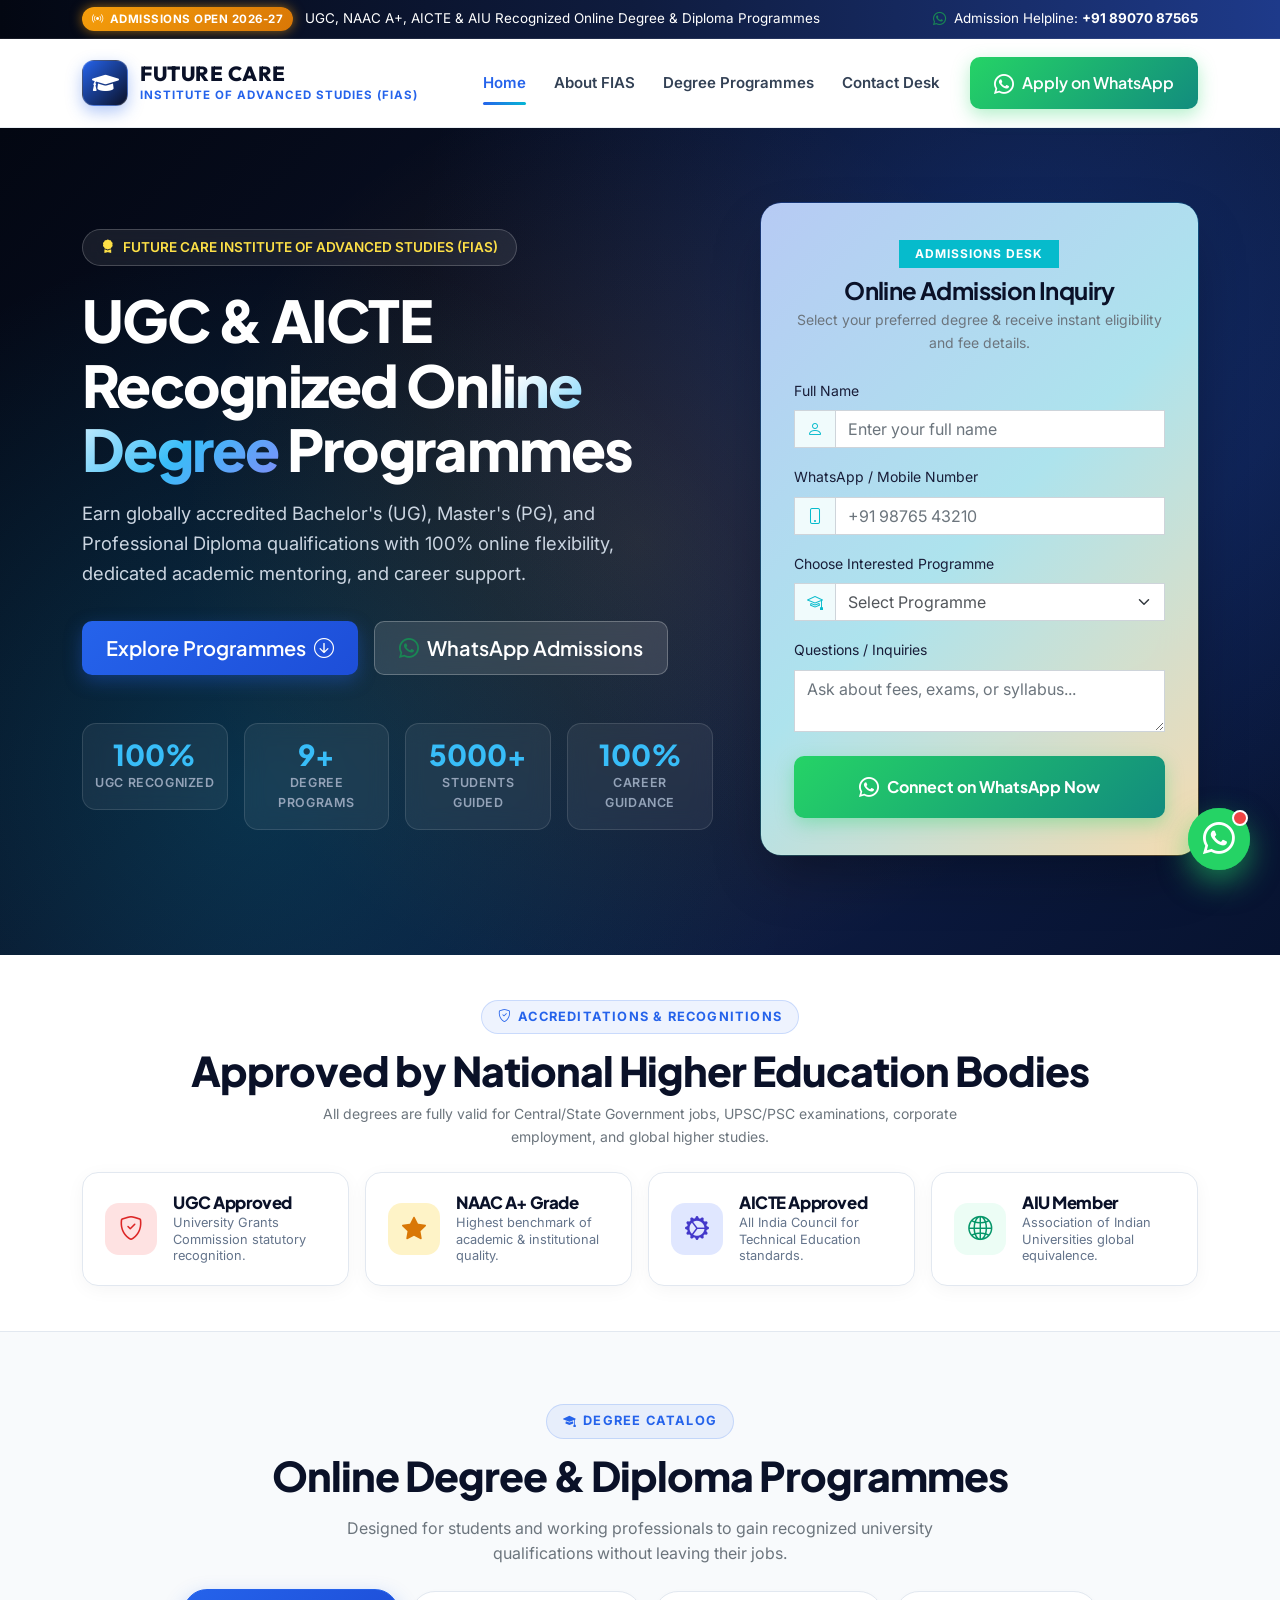
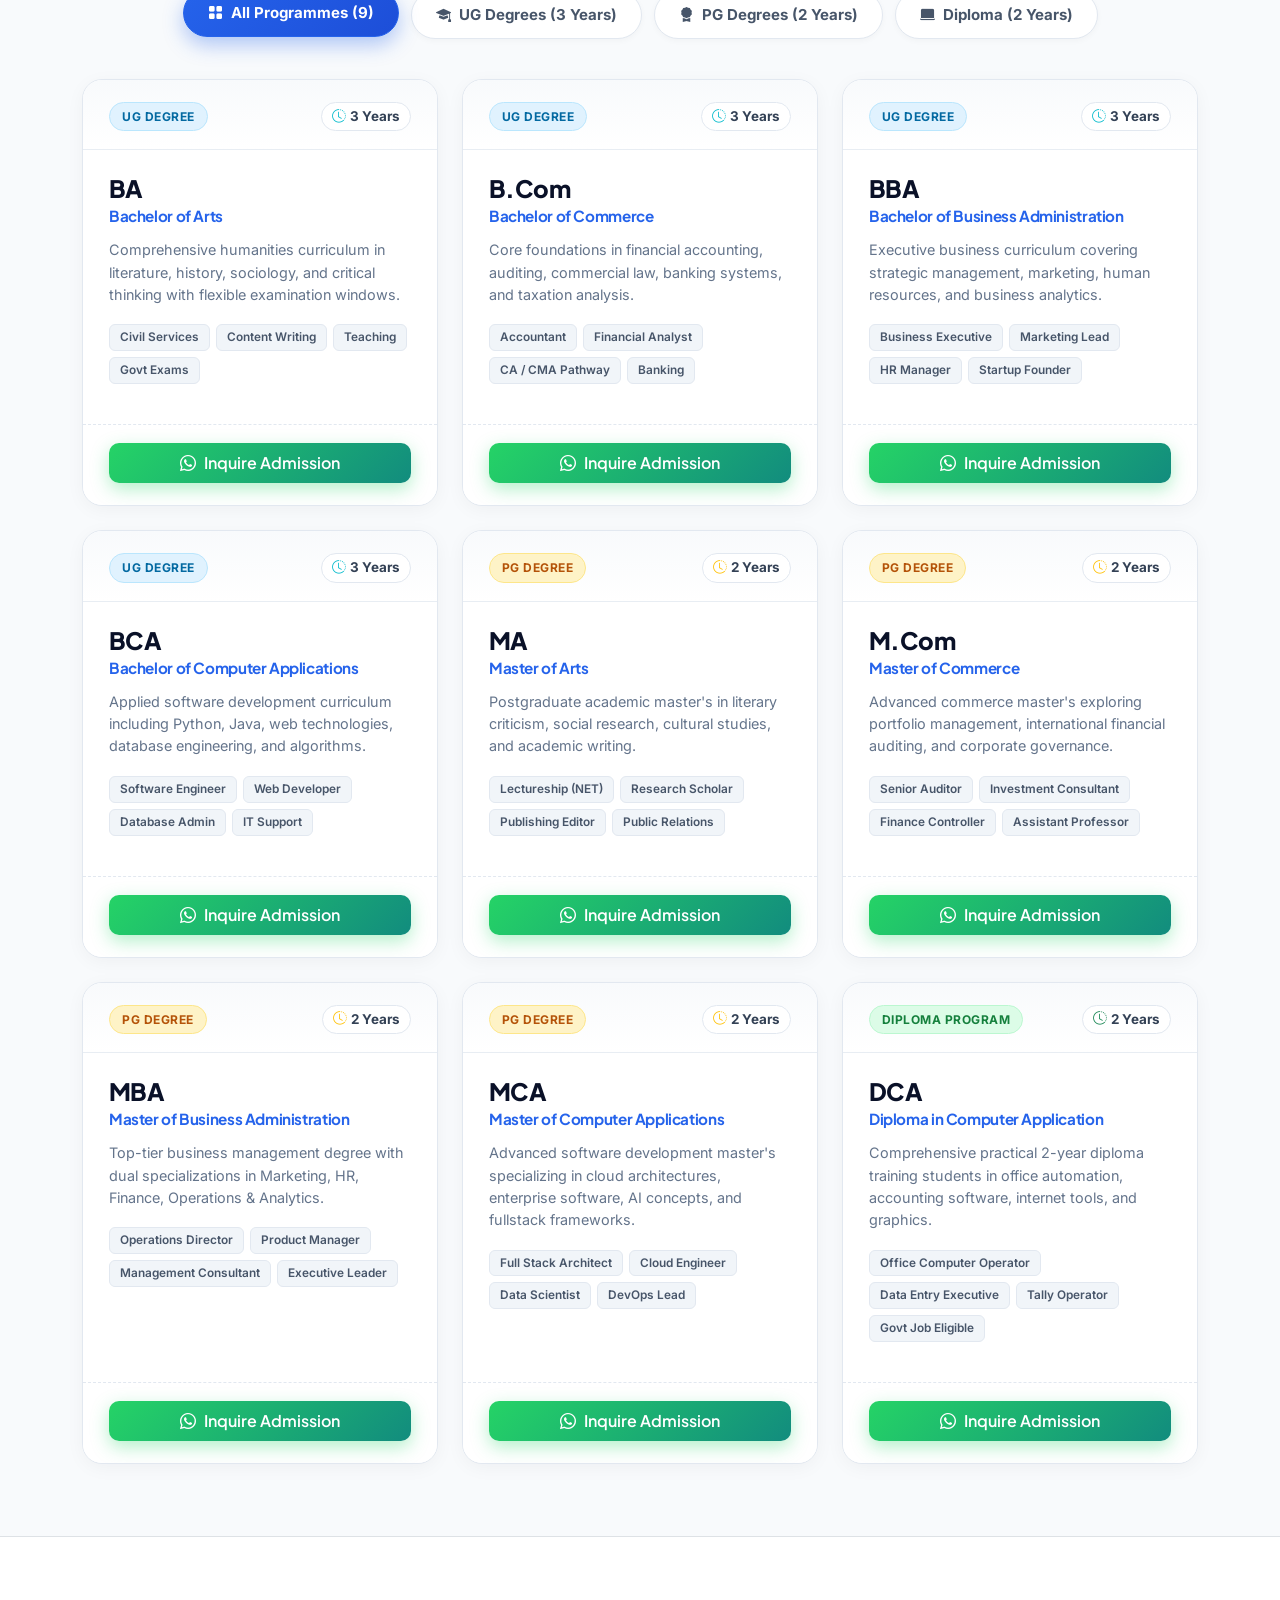
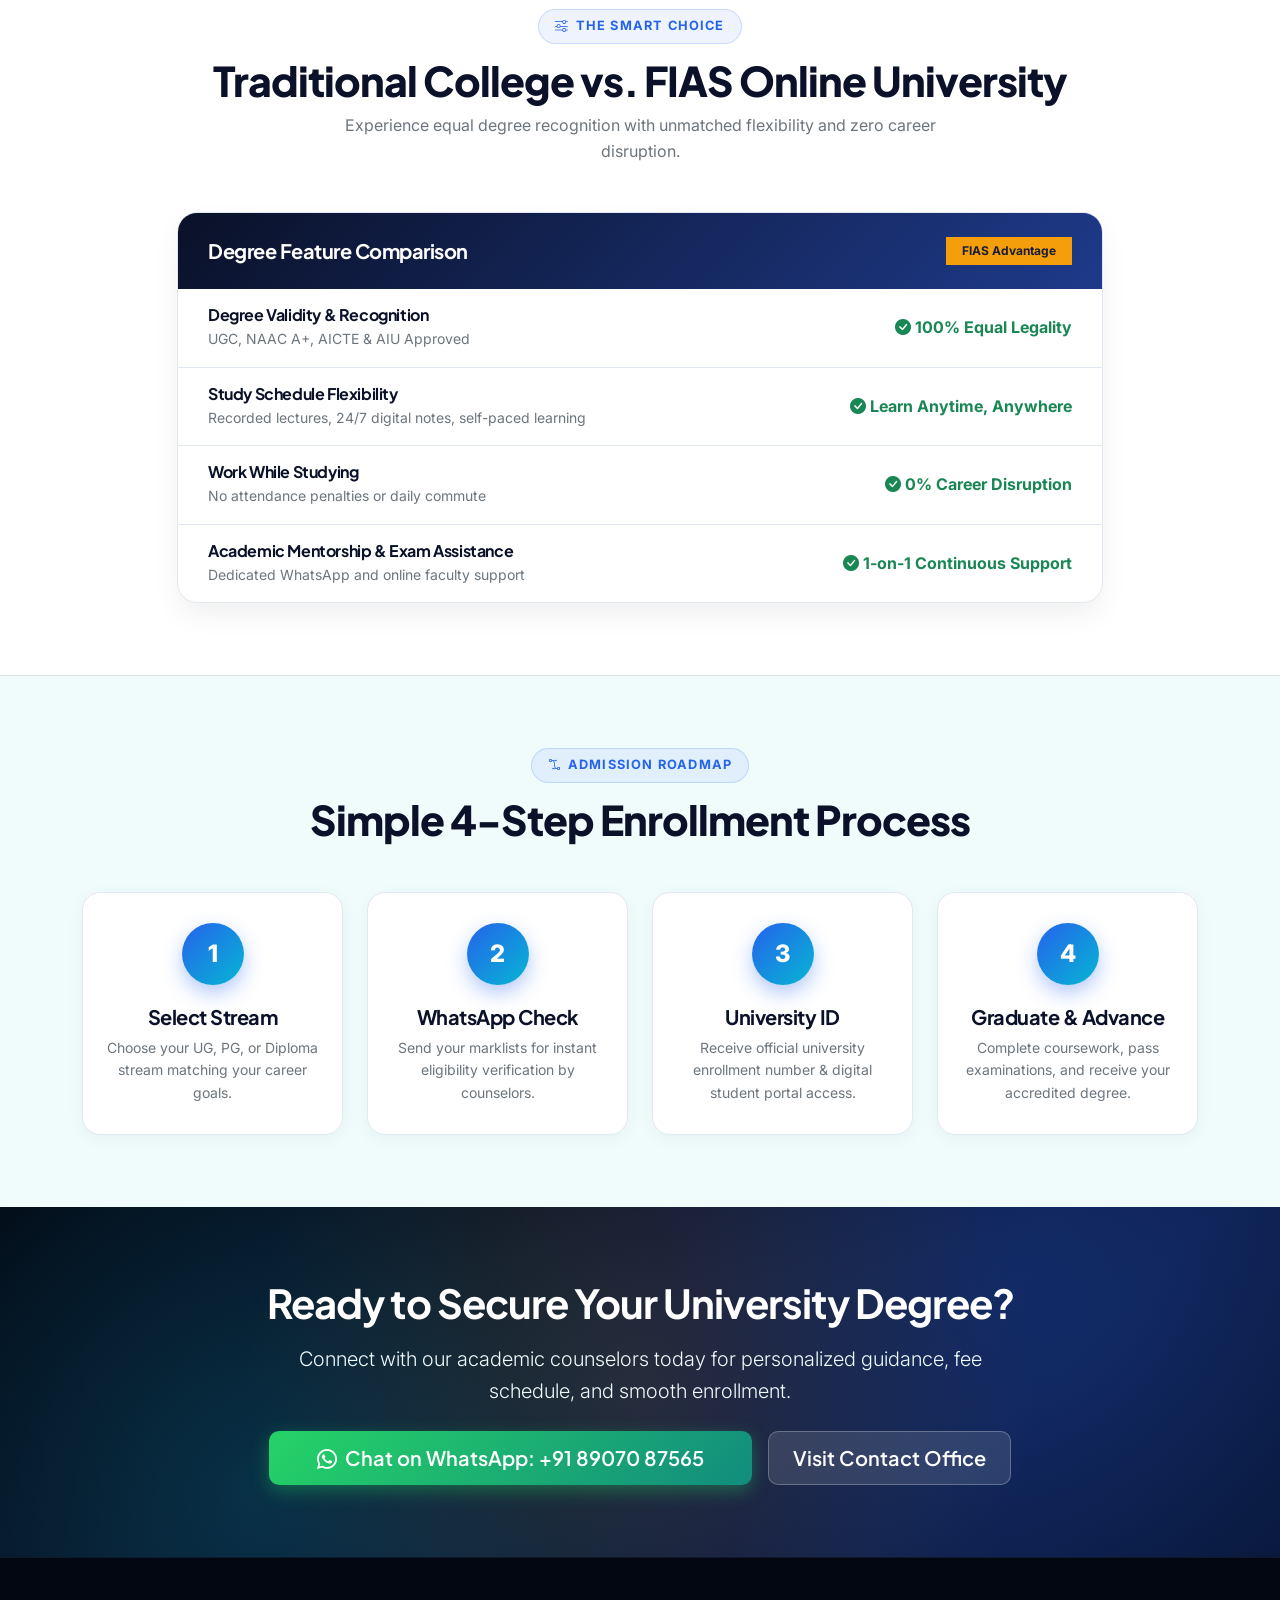
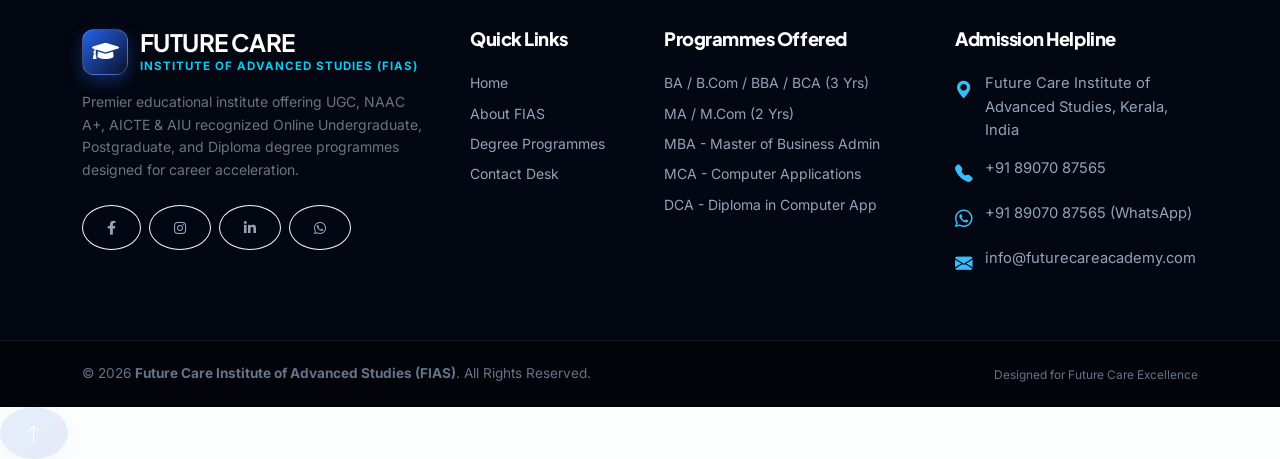
==== commit 9033cf42: "fix: remove non-genuine placeholder faculty and testimonial pages, clean up navigation" ====
--- a/index.html
+++ b/index.html
@@ -75,15 +75,7 @@
                     <a href="index.html" class="nav-item nav-link active">Home</a>
                     <a href="about.html" class="nav-item nav-link">About FIAS</a>
                     <a href="courses.html" class="nav-item nav-link">Degree Programmes</a>
-                    <div class="nav-item dropdown">
-                        <a href="#" class="nav-link dropdown-toggle" data-bs-toggle="dropdown">Institute</a>
-                        <div class="dropdown-menu border-0 shadow-sm m-0">
-                            <a href="team.html" class="dropdown-item">Academic Faculty</a>
-                            <a href="testimonial.html" class="dropdown-item">Student Success Stories</a>
-                            <a href="404.html" class="dropdown-item">Admission FAQ</a>
-                        </div>
-                    </div>
-                    <a href="contact.html" class="nav-item nav-link">Contact</a>
+                    <a href="contact.html" class="nav-item nav-link">Contact Desk</a>
                 </div>
                 <div class="d-flex align-items-center ms-lg-3 my-2 my-lg-0">
                     <a href="https://wa.me/+918907087565?text=Hello%20FIAS,%20I%20would%20like%20to%20apply%20for%20an%20Online%20Degree%20Programme" target="_blank" class="btn btn-whatsapp d-flex align-items-center gap-2">
@@ -708,10 +700,8 @@
                     <ul class="list-unstyled small">
                         <li class="mb-2"><a href="index.html">Home</a></li>
                         <li class="mb-2"><a href="about.html">About FIAS</a></li>
-                        <li class="mb-2"><a href="courses.html">All Programmes</a></li>
-                        <li class="mb-2"><a href="team.html">Faculty</a></li>
-                        <li class="mb-2"><a href="testimonial.html">Testimonials</a></li>
-                        <li class="mb-2"><a href="contact.html">Contact Us</a></li>
+                        <li class="mb-2"><a href="courses.html">Degree Programmes</a></li>
+                        <li class="mb-2"><a href="contact.html">Contact Desk</a></li>
                     </ul>
                 </div>
                 <div class="col-lg-3 col-md-6">
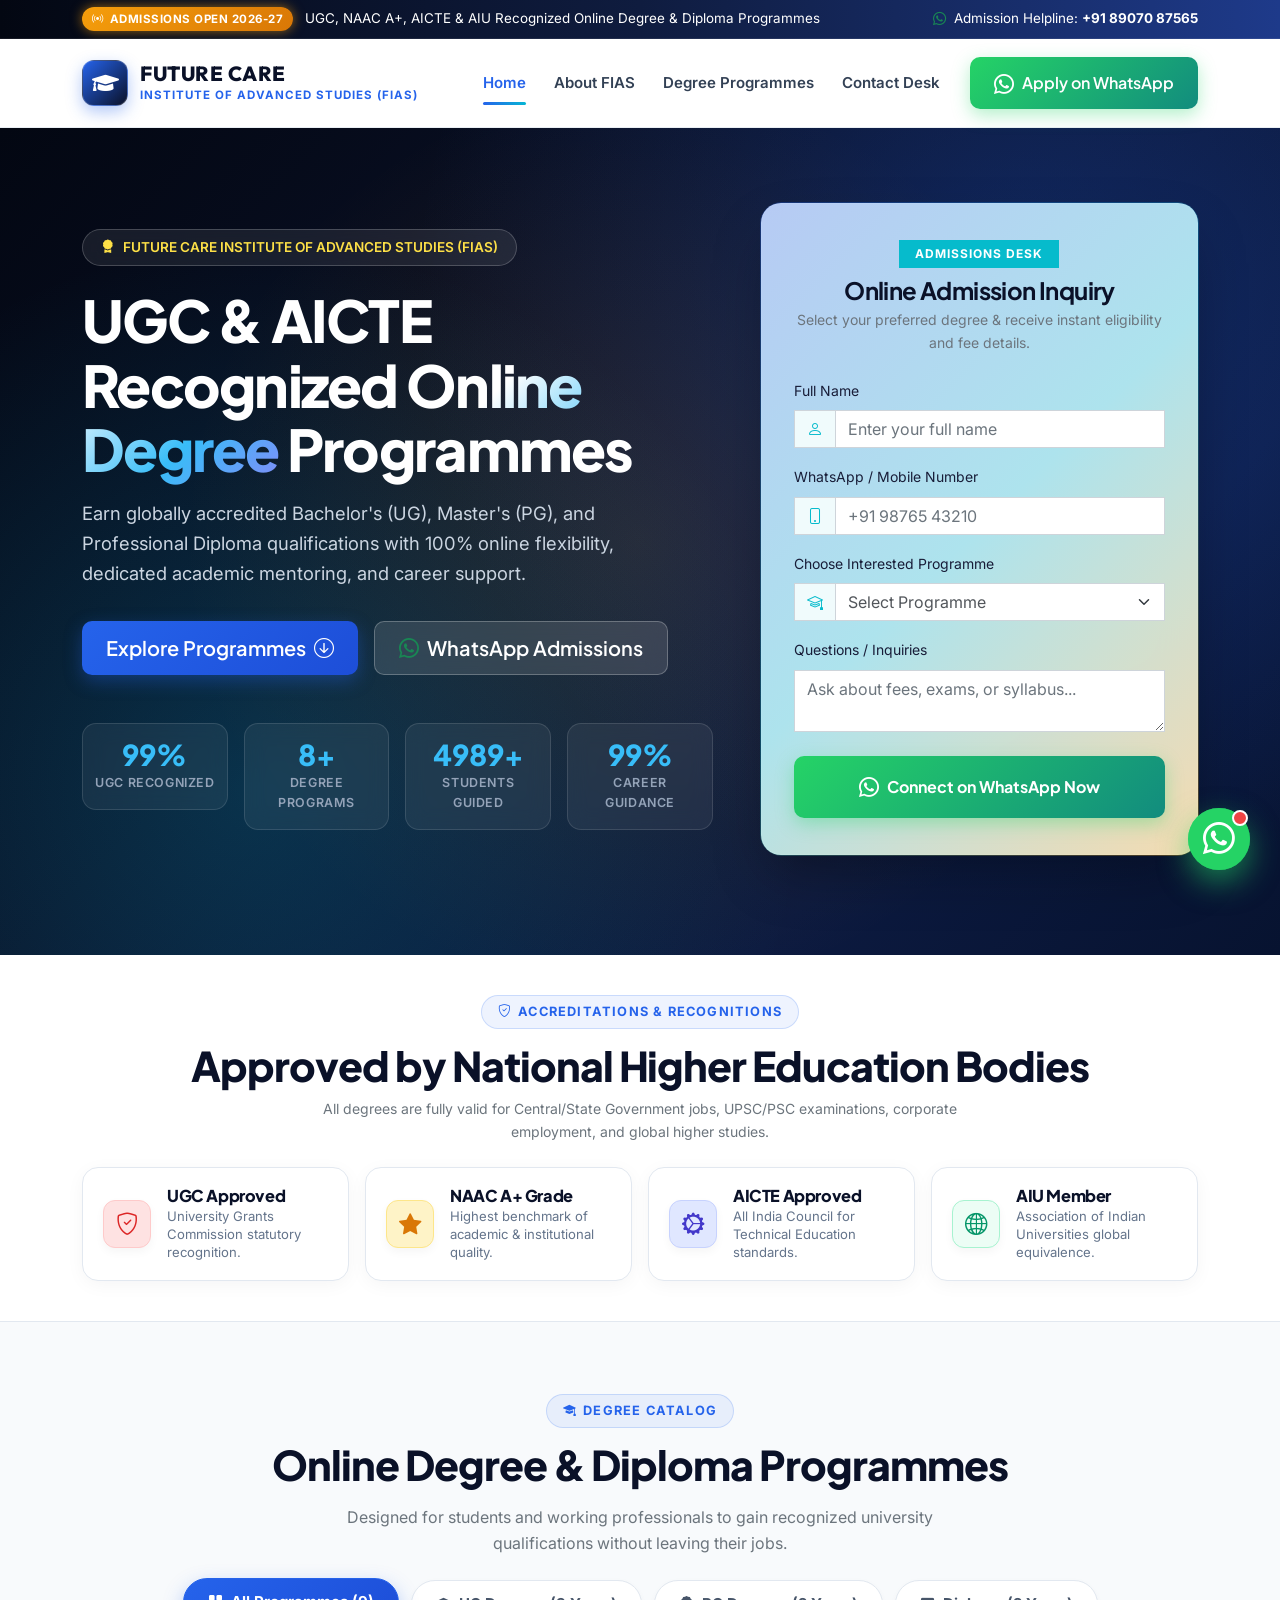
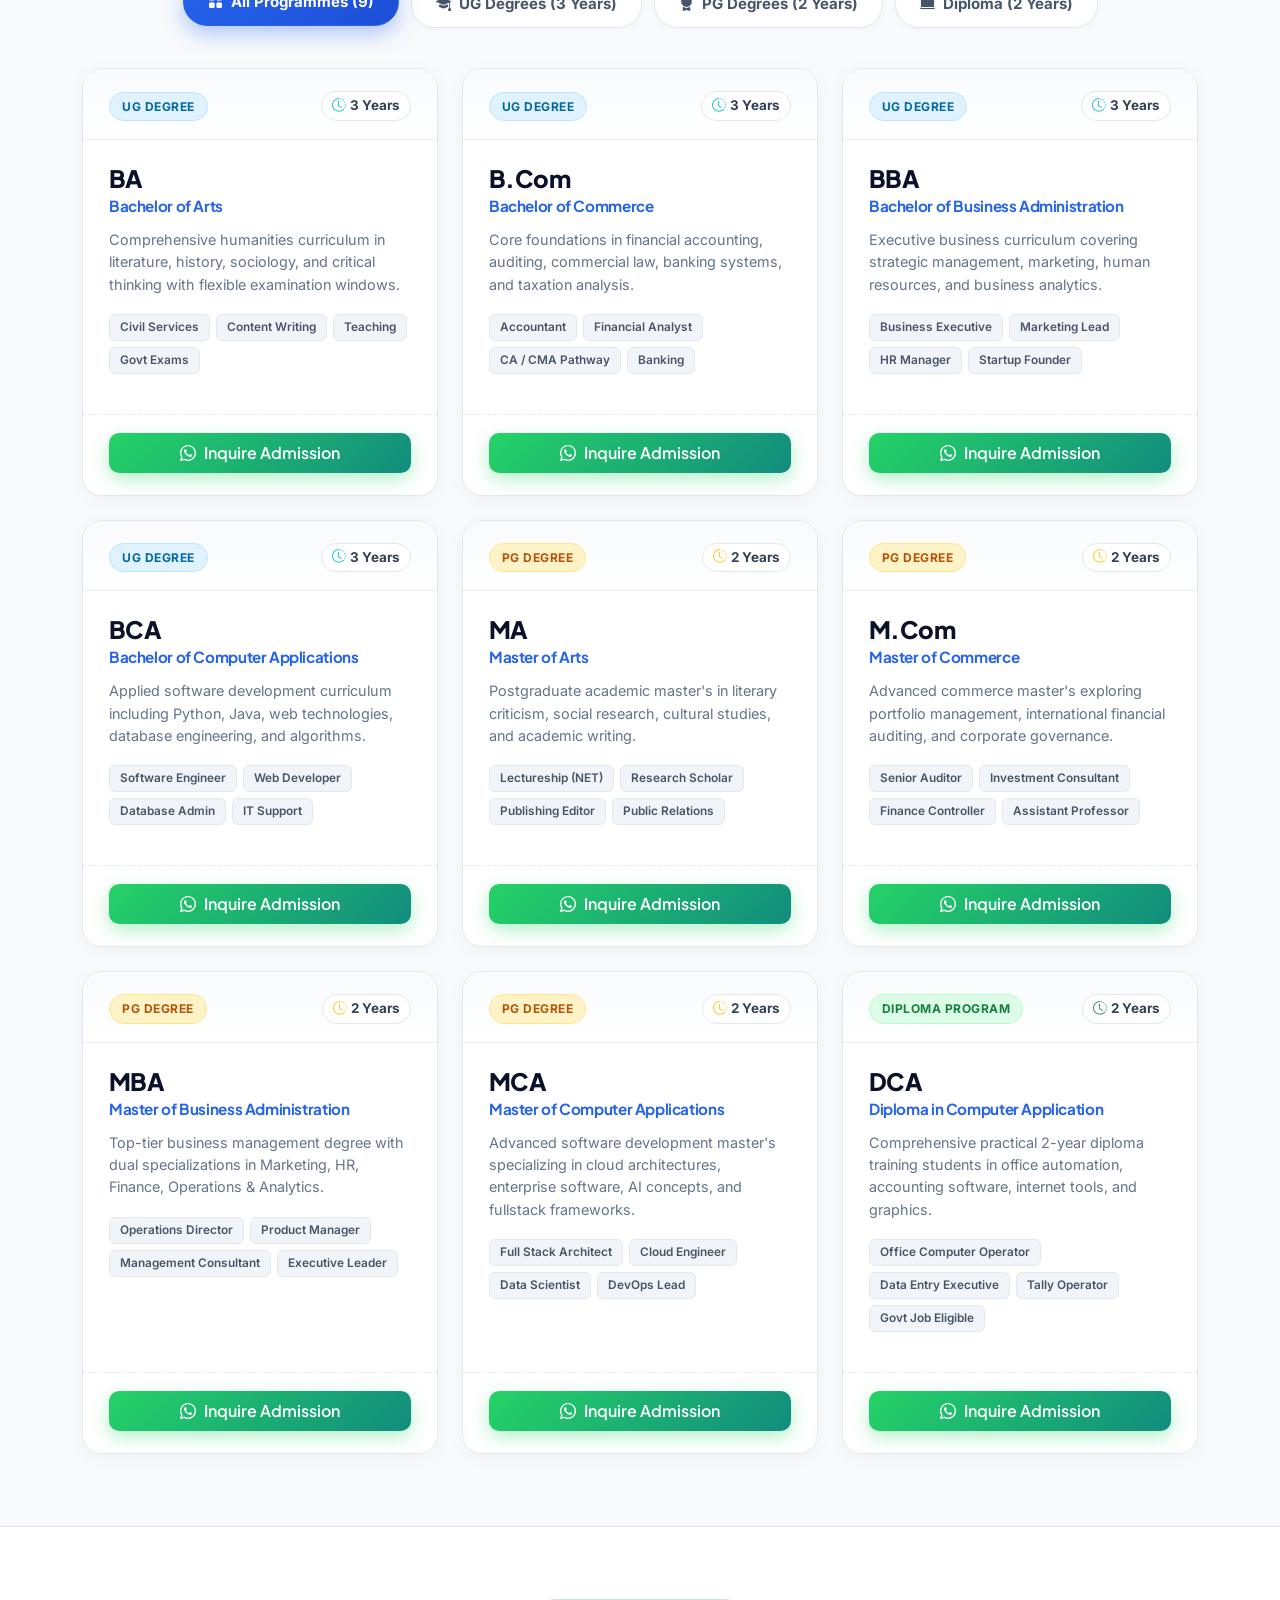
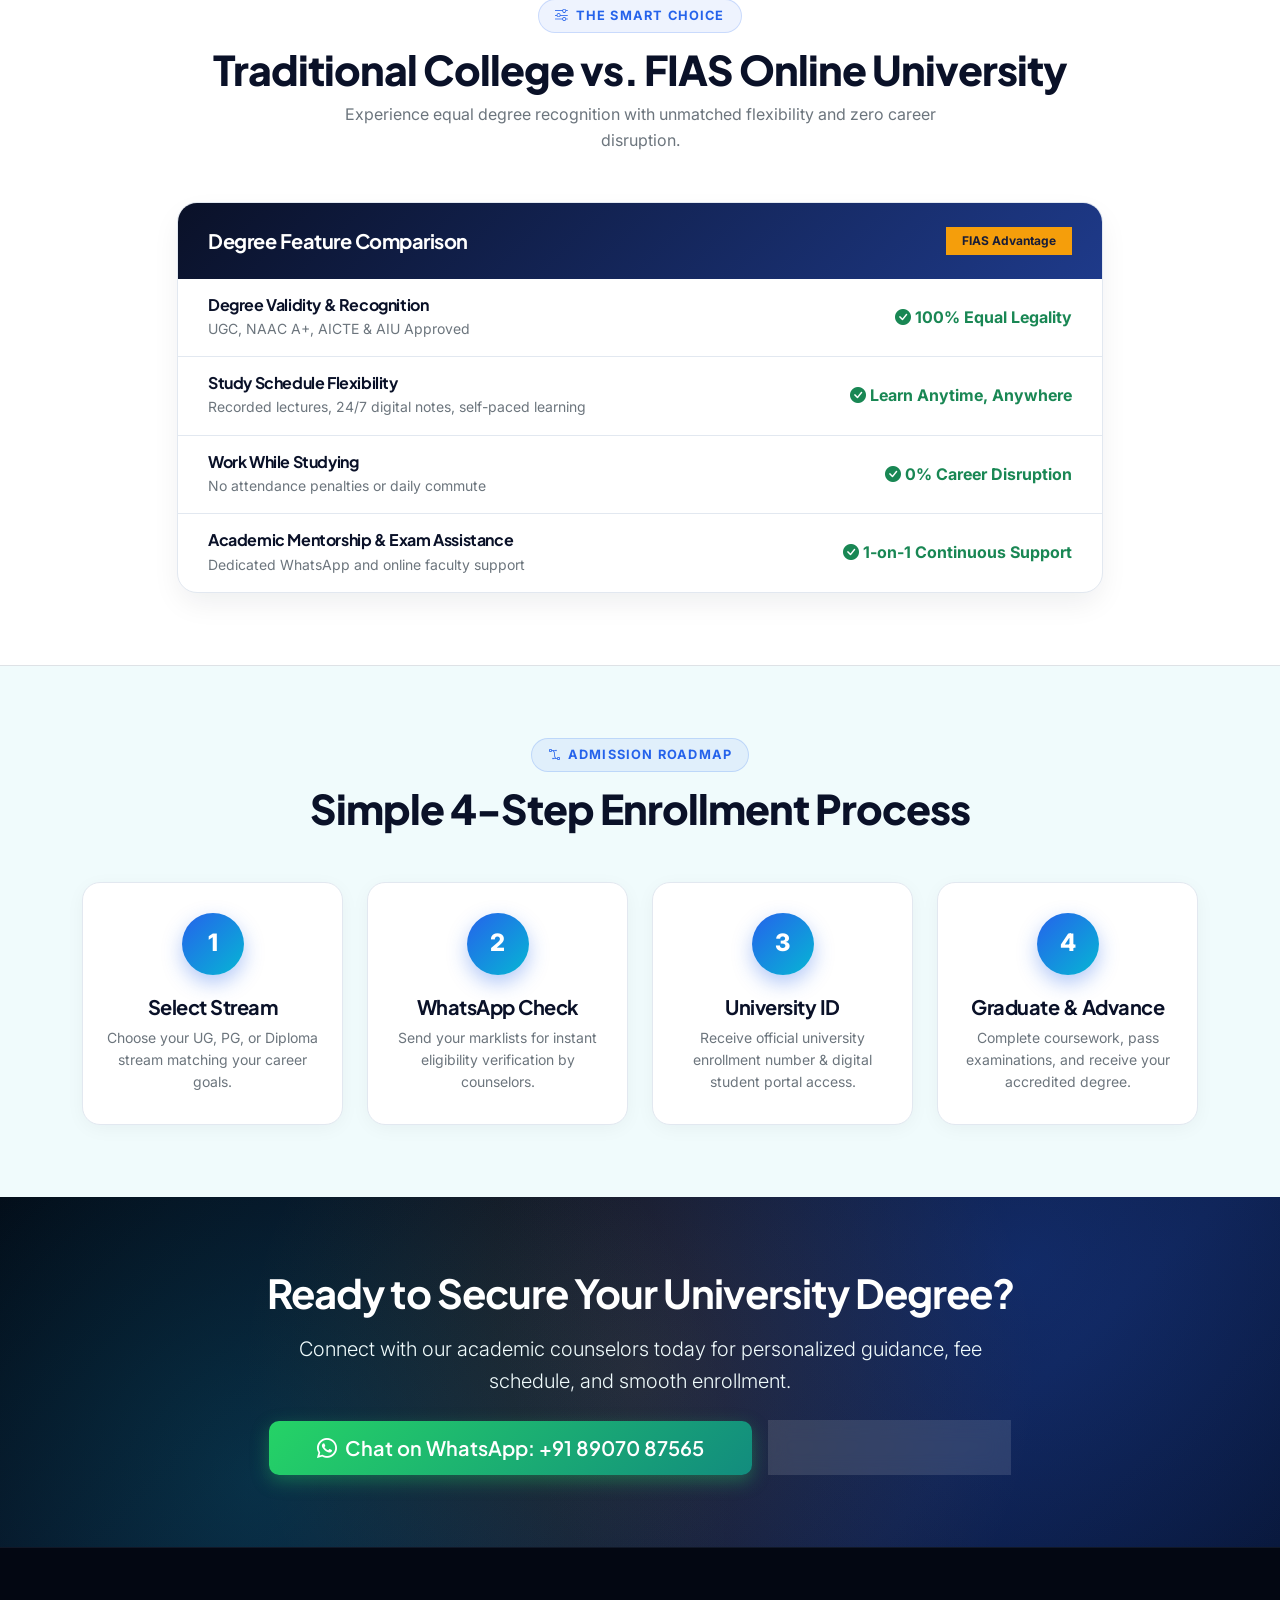
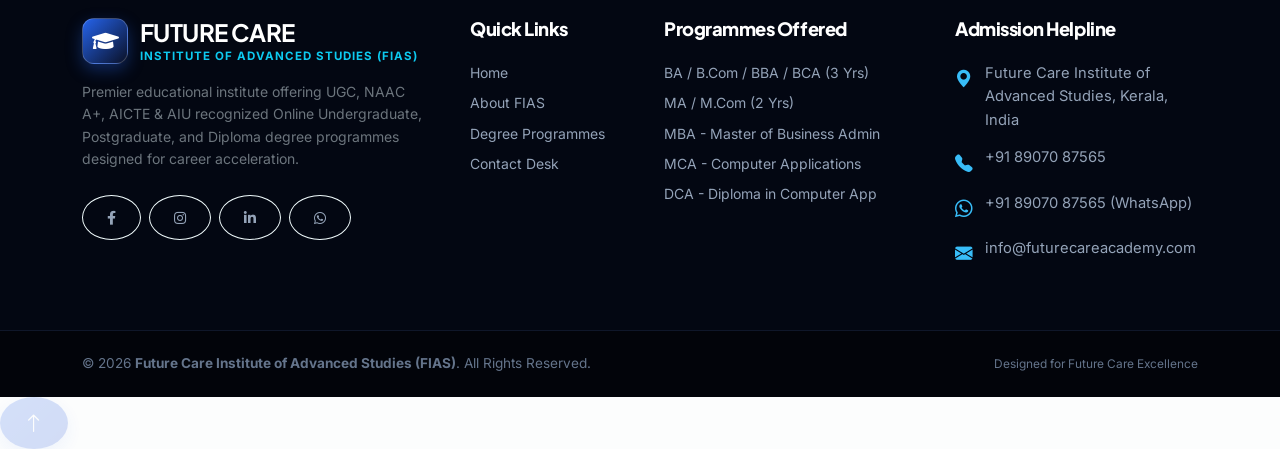
==== commit 169bd281: "fix(ui): optimize recognition cards for mobile view with full-width responsive layout" ====
--- a/index.html
+++ b/index.html
@@ -216,7 +216,7 @@
                 </p>
             </div>
             <div class="row g-3 justify-content-center">
-                <div class="col-6 col-lg-3">
+                <div class="col-12 col-sm-6 col-lg-3">
                     <div class="recognition-card-pro">
                         <div class="recog-icon-wrapper icon-ugc">
                             <i class="bi bi-shield-check"></i>
@@ -227,7 +227,7 @@
                         </div>
                     </div>
                 </div>
-                <div class="col-6 col-lg-3">
+                <div class="col-12 col-sm-6 col-lg-3">
                     <div class="recognition-card-pro">
                         <div class="recog-icon-wrapper icon-naac">
                             <i class="bi bi-star-fill"></i>
@@ -238,7 +238,7 @@
                         </div>
                     </div>
                 </div>
-                <div class="col-6 col-lg-3">
+                <div class="col-12 col-sm-6 col-lg-3">
                     <div class="recognition-card-pro">
                         <div class="recog-icon-wrapper icon-aicte">
                             <i class="bi bi-gear-wide-connected"></i>
@@ -249,7 +249,7 @@
                         </div>
                     </div>
                 </div>
-                <div class="col-6 col-lg-3">
+                <div class="col-12 col-sm-6 col-lg-3">
                     <div class="recognition-card-pro">
                         <div class="recog-icon-wrapper icon-aiu">
                             <i class="bi bi-globe2"></i>
--- a/css/style.css
+++ b/css/style.css
@@ -375,14 +375,14 @@
 .recognition-section-pro {
     background: #ffffff;
     border-bottom: 1px solid var(--fias-border);
-    padding: 45px 0;
+    padding: 40px 0;
 }
 
 .recognition-card-pro {
     background: #ffffff;
     border: 1px solid var(--fias-border);
     border-radius: 16px;
-    padding: 20px 22px;
+    padding: 18px 20px;
     display: flex;
     align-items: center;
     gap: 16px;
@@ -394,37 +394,66 @@
 .recognition-card-pro:hover {
     border-color: var(--fias-primary);
     box-shadow: var(--fias-shadow-glow);
-    transform: translateY(-5px);
+    transform: translateY(-4px);
 }
 
 .recog-icon-wrapper {
-    width: 52px;
-    height: 52px;
-    border-radius: 14px;
+    width: 48px;
+    height: 48px;
+    border-radius: 12px;
     display: flex;
     align-items: center;
     justify-content: center;
-    font-size: 1.5rem;
+    font-size: 1.4rem;
     flex-shrink: 0;
-}
-
-.icon-ugc { background: #fee2e2; color: #dc2626; }
-.icon-naac { background: #fef3c7; color: #d97706; }
-.icon-aicte { background: #e0e7ff; color: #4338ca; }
-.icon-aiu { background: #ecfdf5; color: #059669; }
+    box-shadow: 0 4px 10px rgba(0, 0, 0, 0.04);
+}
+
+.icon-ugc { background: #fee2e2; color: #dc2626; border: 1px solid #fecaca; }
+.icon-naac { background: #fef3c7; color: #d97706; border: 1px solid #fde68a; }
+.icon-aicte { background: #e0e7ff; color: #4338ca; border: 1px solid #c7d2fe; }
+.icon-aiu { background: #ecfdf5; color: #059669; border: 1px solid #a7f3d0; }
 
 .recognition-card-pro h6 {
-    font-size: 1.05rem;
+    font-size: 1.02rem;
     font-weight: 800;
     margin-bottom: 2px;
     color: var(--fias-midnight);
+    line-height: 1.25;
 }
 
 .recognition-card-pro p {
-    font-size: 0.8rem;
+    font-size: 0.82rem;
     color: var(--fias-text-muted);
     margin: 0;
-    line-height: 1.3;
+    line-height: 1.35;
+}
+
+@media (max-width: 575.98px) {
+    .recognition-section-pro {
+        padding: 30px 0;
+    }
+    
+    .recognition-card-pro {
+        padding: 15px 16px;
+        gap: 14px;
+        border-radius: 14px;
+    }
+    
+    .recog-icon-wrapper {
+        width: 44px;
+        height: 44px;
+        font-size: 1.3rem;
+        border-radius: 10px;
+    }
+    
+    .recognition-card-pro h6 {
+        font-size: 0.98rem;
+    }
+    
+    .recognition-card-pro p {
+        font-size: 0.8rem;
+    }
 }
 
 /* Section Tag & Headers */
